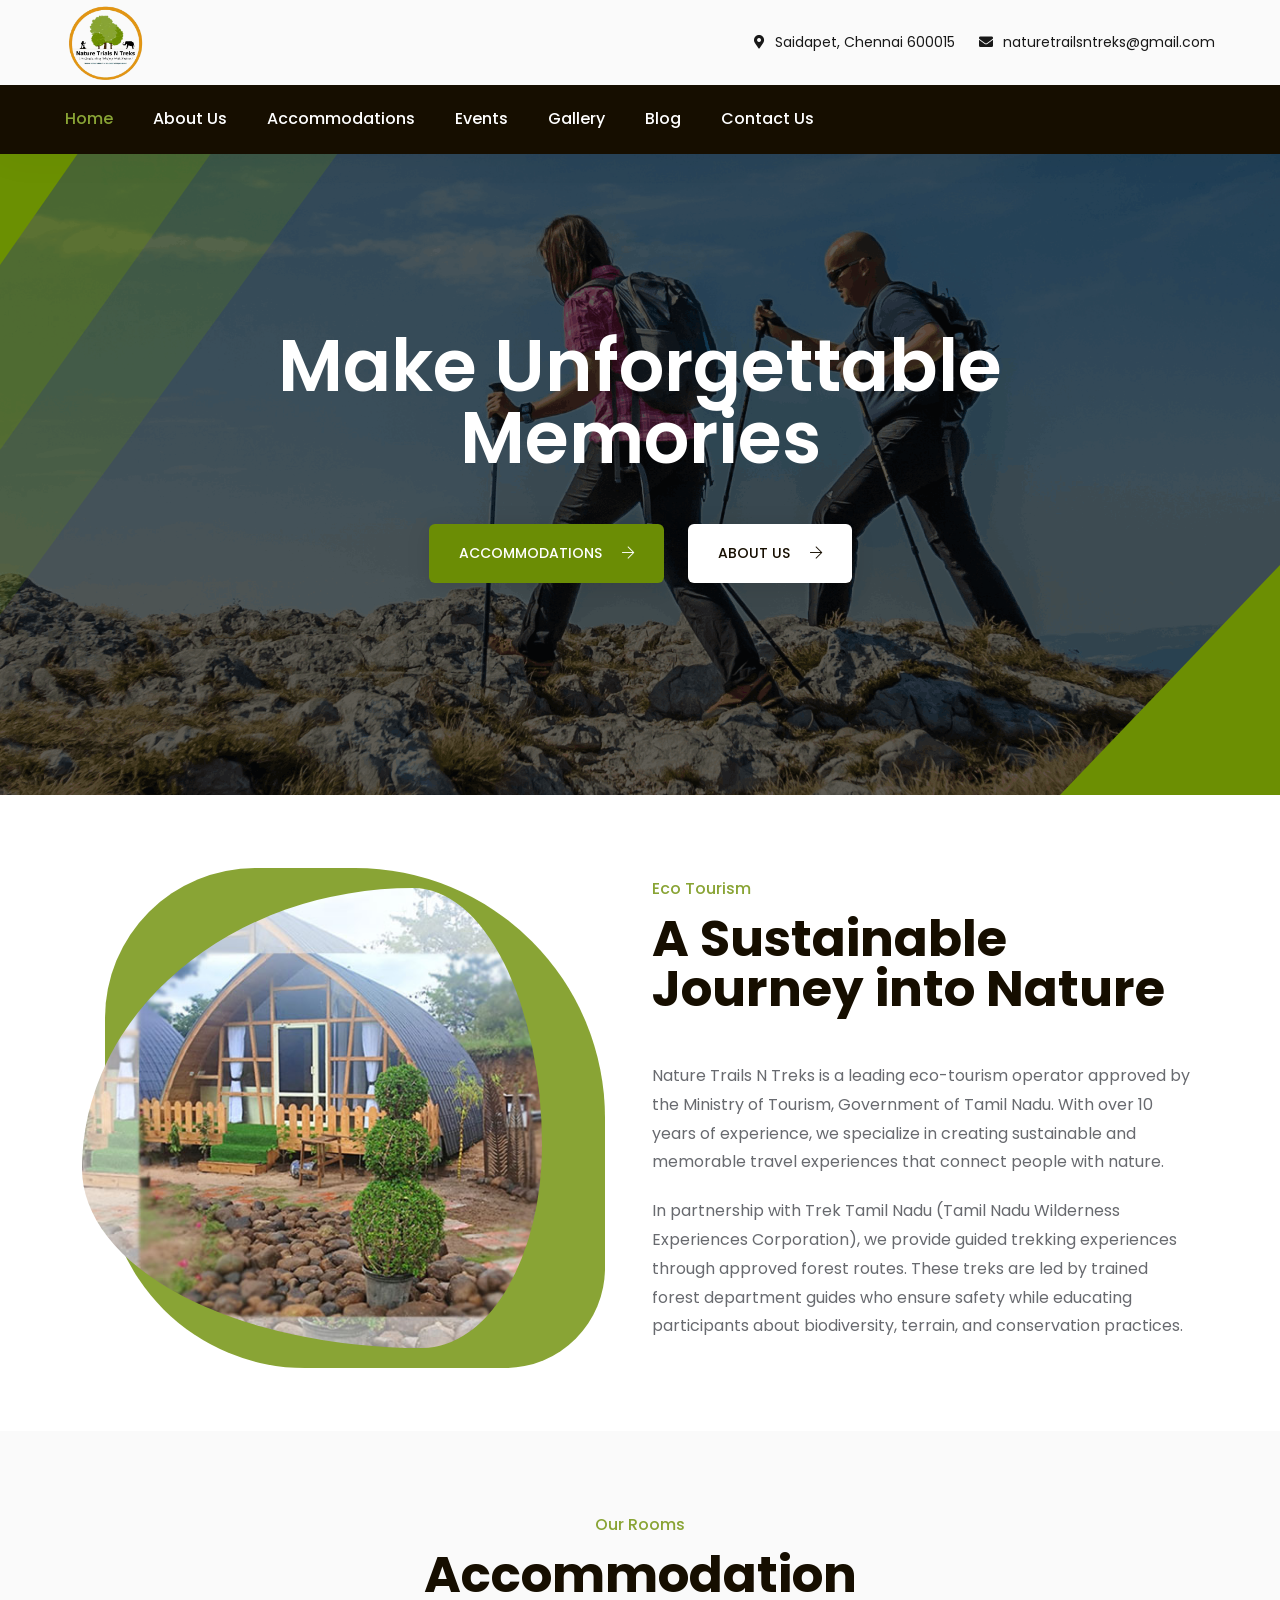
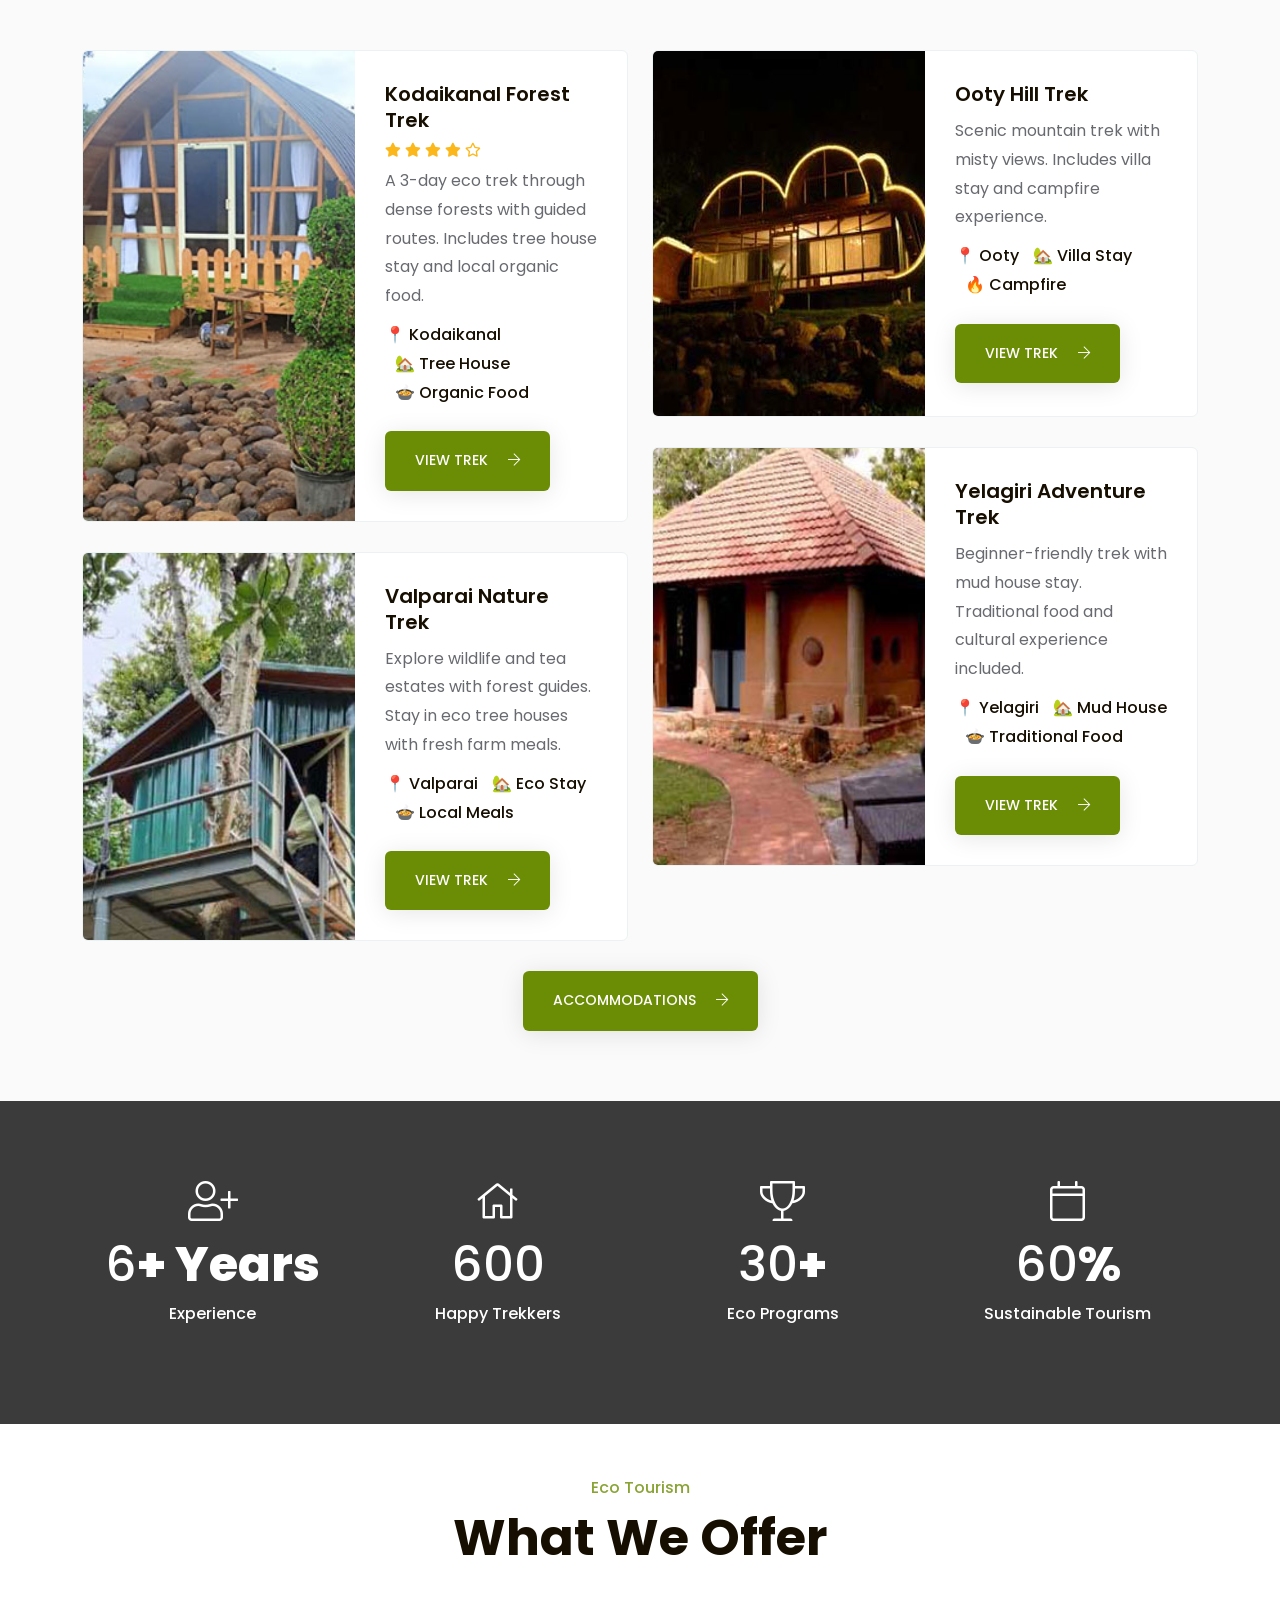
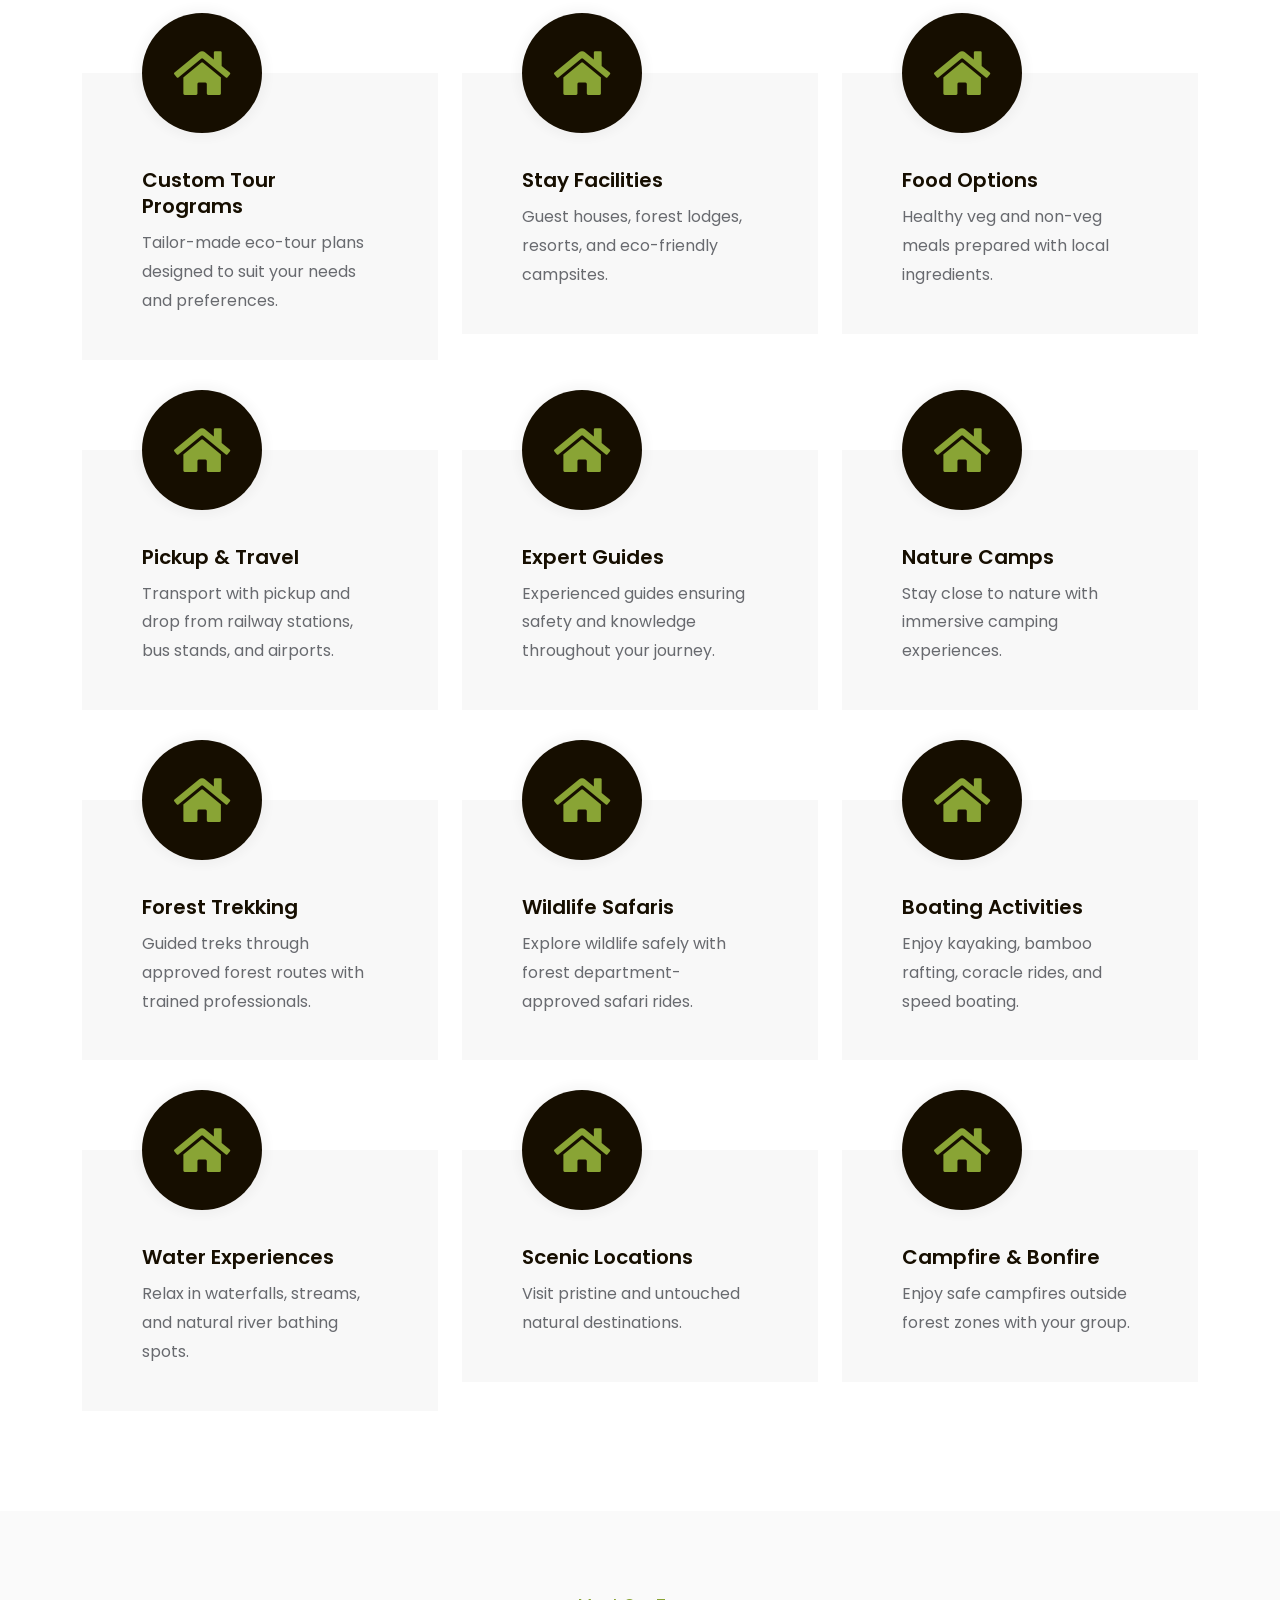
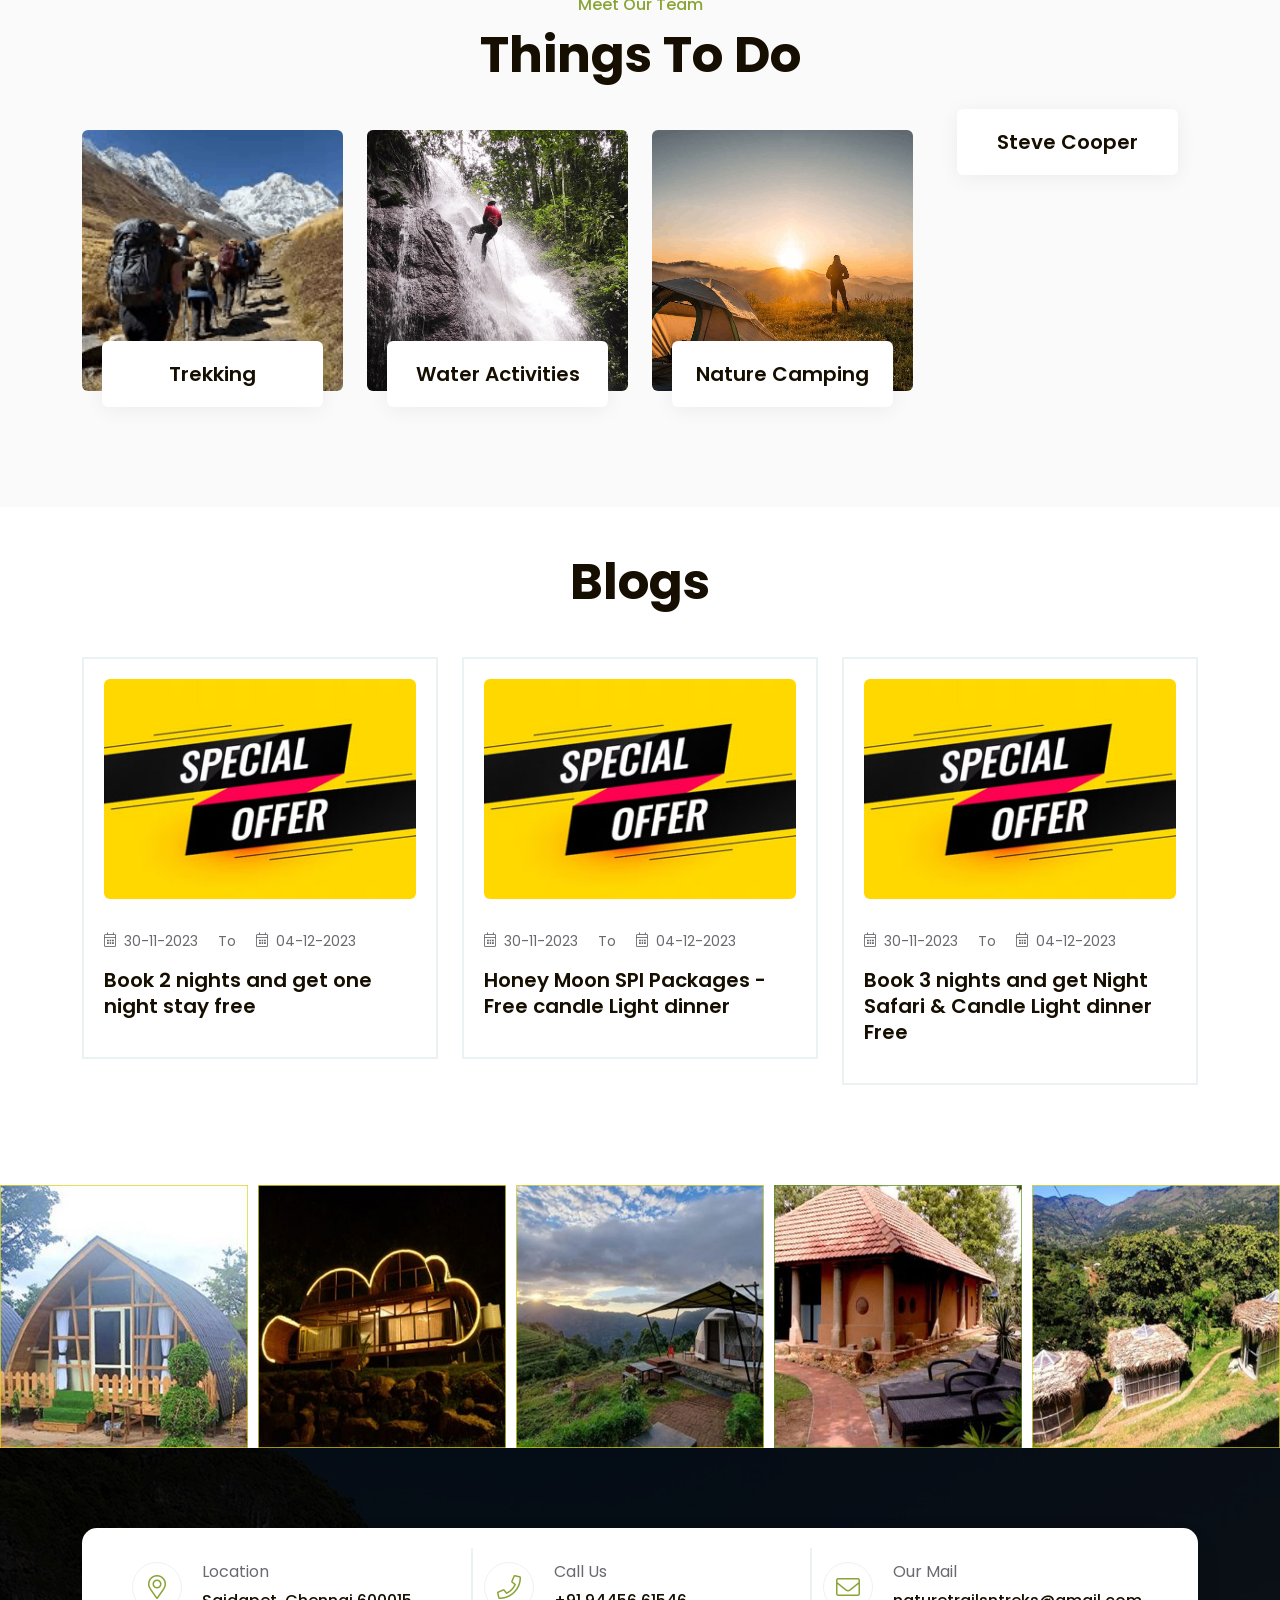
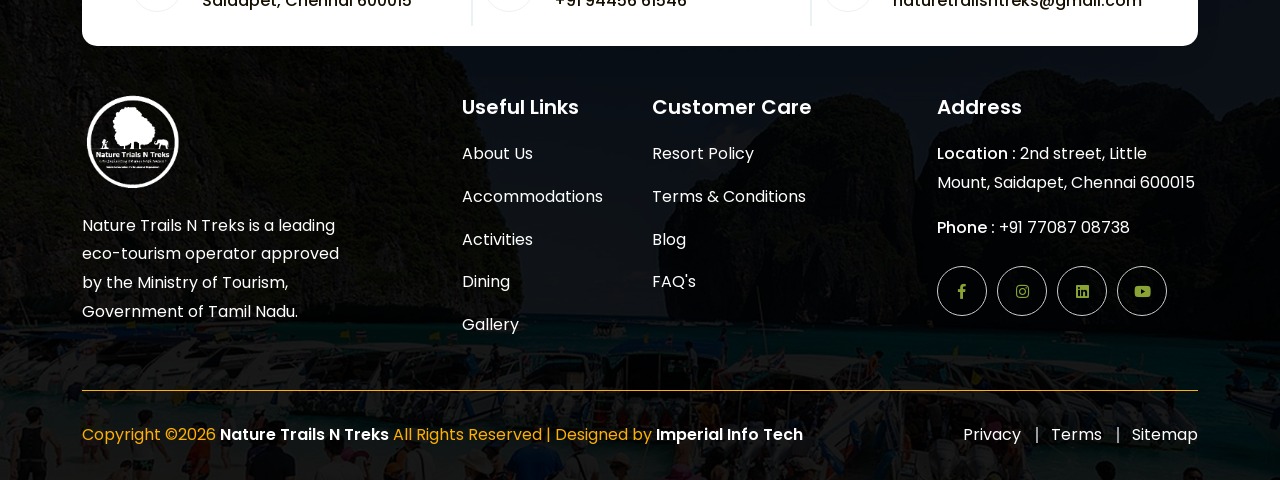
==== index.html @ d518939d "mm" ====
<!DOCTYPE HTML>
<html lang="en">

<head>
  <meta http-equiv="Content-Type" content="text/html; charset=UTF-8">
  <title>Nature Trails N Treks</title>
  <meta name="viewport" content="width=device-width, initial-scale=1">
  <meta name="description" content="Nature Trails N Treks">
  <meta name="author" content="Nature Trails N Treks">
  <meta name="keywords" content="website, with, meta, tags">
  <meta name="robots" content="noindex, follow">
  <meta name="revisit-after" content="5 month">
  <meta name="image" content="http://mywebsite.com/image.jpg">
  <meta name="og:title" content="Title website">
  <meta name="og:description" content="Nature Trails N Treks">
  <meta name="og:image" content="http://mywebsite.com/image.jpg">
  <meta name="og:site_name" content="My Website">
  <meta name="og:type" content="website">
  <meta name="twitter:card" content="summary">
  <meta name="twitter:title" content="Title website">
  <meta name="twitter:description" content="Description website">
  <link href="assets/css/plugins/bootstrap.min.css" rel="stylesheet">
  <link href="assets/css/plugins/slick.css" rel="stylesheet">
  <link href="assets/css/plugins/ion.rangeSlider.min.css" rel="stylesheet">
  <link href="assets/css/plugins/magnific-popup.css" rel="stylesheet">
  <link href="assets/css/plugins/nice-select.css" rel="stylesheet">
  <link href="assets/css/style.css" rel="stylesheet">
  <link rel="stylesheet" class="color-changing" href="assets/css/style.css">
  <link href="assets/fonts/font-awesome.min.css" rel="stylesheet">
  <link rel="icon" type="image/png" sizes="32x32" href="favicon.png">
  <link href="assets/fonts/flaticon/flaticon.css" rel="stylesheet">
  

</head>

<body class="btn-style-5 sigma_header-absolute btn-rounded sidebar-style-3">
  <!--Section Start-->
  
  <div class="sigma_aside-overlay aside-trigger-right">
  </div>
  <aside class="sigma_aside">
    
   
    
    <ul class="navbar-nav">
            <li class="menu-item">
              <a href="index.html">Home</a>
              
            </li>
            
            <li class="menu-item ">
              <a href="about.html">About Us</a>
              
            </li>
            <li class="menu-item ">
              <a href="accommodations.html">Accommodations</a>
              
            </li>
            <li class="menu-item">
              <a href="activities.html">Activities</a>
              
            </li>
            <li class="menu-item">
              <a href="dining.html">Dining</a>
              
            </li>
            <li class="menu-item">
              <a href="gallery.html">Gallery</a>
              
            </li>
            <li class="menu-item">
              <a href="blogs.html">Blog</a>
              
            </li>
            <li class="menu-item">
              <a href="contact.html">Contact Us</a>
              
            </li>
    </ul>

    <ul class="sigma_header-controls-inner d-flex ptt">
              <li class="contact-btn pll">
                <a href="login.html" class="sigma_btn btn-sm">
                  LOG IN
                  <i class="fa fa-sign-in"></i>
                </a>
              </li>

              <li class="contact-btn pll">
                <a href="register.html" class="sigma_btn btn-sm">
                  SIGN UP
                  <i class="fa fa-user-plus"></i>
                </a>
              </li>
              <li class="aside-toggle aside-trigger">
                <span></span>
                <span></span>
                <span></span>
              </li>
            </ul>
  </aside>
  <div class="sigma_aside-overlay aside-trigger">
  </div>
  <header class="sigma_header header-absolute style-5 other can-sticky">
    <div class="sigma_header-top dark-bg d-none d-md-block" style="background-color: #fafafa">
      <div class="container-fluid">
        <div class="sigma_header-top-inner">

          <div class="sigma_logo-wrapper">
            <a class="sigma_logo" href="index.html">
              <img src="./logont.png" alt="logo" width="80px">
            </a>
          </div>

          <div class="sigma_header-top-links">
            <ul class="sigma_header-top-nav">
              
              <li>
                <a href="#0" style="color: #000;">
                  <i class="fa fa-map-marker-alt"></i>
                   Saidapet, Chennai 600015
                </a>
              </li>

              <li>
                <a href="mailto: naturetrailsntreks@gmail.com" style="color: #000;">
                  <i class="fa fa-envelope"></i>
                   naturetrailsntreks@gmail.com
                </a>
              </li>

             

            </ul>
          </div>
          
        </div>
      </div>
    </div>
    <div class="sigma_header-middle">
      <div class="container-fluid" style="background-color: #160e00;">
        <div class="navbar">
          <div class="sigma_logo-wrapper dn">
            <a class="sigma_logo" href="index.html">
              <img src="assets/img/logo.png" alt="logo">
            </a>
          </div>
          <ul class="navbar-nav">
            <li class="menu-item menu-item-has-children active">
              <a href="index.html">Home</a>
              
            </li>
            
            <li class="menu-item menu-item-has-children">
              <a href="about.html">About Us</a>
              
            </li>
            <li class="menu-item menu-item-has-children">
              <a href="accommodations.html">Accommodations</a>
              
            </li>
            <li class="menu-item menu-item-has-children">
              <a href="accommodations.html">Events</a>
              
            </li>
            <li class="menu-item menu-item-has-children">
              <a href="gallery.html">Gallery</a>
              
            </li>
            <li class="menu-item menu-item-has-children">
              <a href="blogs.html">Blog</a>
              
            </li>
            <li class="menu-item menu-item-has-children">
              <a href="contact.html">Contact Us</a>
              
            </li>
          </ul>
        </div>
      </div>
    </div>
  </header>
  <div class="search-form-wrapper">
    <div class="search-trigger sigma_close">
      <span></span>
      <span></span>
    </div>
    <form class="search-form" method="post">
      <input type="text" placeholder="Search..." value="">
      <button type="submit" class="search-btn">
        <i class="fal fa-search m-0"></i>
      </button>
    </form>
  </div>
  <!--Section End-->
  <!--Section Start-->
  <div class="sigma_banner style-8 with-form">
    <div class="sigma_banner-slider">
      <div class="banner-slider-inner bg-center bg-cover dark-overlay" style="background-image: url('assets/img/banner.png');">
        <div class="sigma_banner-text text-center">
          <div class="container">
            <div class="row justify-content-center">
              <div class="col-lg-8">
                <h1 class="title text-white">

                  Make Unforgettable Memories

                </h1>
                <div class="banner-links d-flex align-items-center justify-content-center">
                  <a href="accommodations.html" class="sigma_btn">

                    Accommodations

                    <i class="fal fa-arrow-right ms-3 d-none d-sm-inline-block"></i>

                  </a>
                  <a href="about.html" class="sigma_btn light ms-4">

                    About Us

                    <i class="fal fa-arrow-right ms-3 d-none d-sm-inline-block"></i>

                  </a>
                </div>
              </div>
            </div>
          </div>
        </div>
        <div class="sigma_banner-shapes d-none d-sm-block">
          <div class="shape-1"></div> 
          <div class="shape-2"></div>
          <div class="shape-3"></div>
          <div class="shape-4"></div>
        </div>
      </div>
      <div class="banner-slider-inner bg-center bg-cover dark-overlay" style="background-image: url('assets/img/laboratory/1920x1280-0.jpg');">
        <div class="sigma_banner-text text-center">
          <div class="container">
            <div class="row justify-content-center">
              <div class="col-lg-8">
                <h1 class="title text-white">

                  Make Unforgettable Memories

                </h1>
                <div class="banner-links d-flex align-items-center justify-content-center">
                  <a href="accommodations.html" class="sigma_btn">

                    Accommodations

                    <i class="fal fa-arrow-right ms-3 d-none d-sm-inline-block"></i>

                  </a>
                  <a href="about.html" class="sigma_btn light ms-4">

                    About Us

                    <i class="fal fa-arrow-right ms-3 d-none d-sm-inline-block"></i>

                  </a>
                </div>
              </div>
            </div>
          </div>
        </div>
        <div class="sigma_banner-shapes d-none d-sm-block">
          <div class="shape-1"></div> 
          <div class="shape-2"></div>
          <div class="shape-3"></div>
          <div class="shape-4"></div>
        </div>
      </div>
    </div>
  </div>
  <!--Section End-->
 
  <!--Section Start-->
  <div class="section section-padding">
    <div class="container pdtp1 pdbt2">
      <div class="row align-items-center">
        <div class="col-lg-6">
          <div class="sigma_about style-9 w-100 h-100">
            <div class="sigma_about-image-wrapper">
              <div class="sigma_about-image">
                <img src="assets/img/laboratory/500x500.jpg" alt="img">
              </div>
            </div>
          </div>
        </div>
        <div class="col-lg-6">
          <div class="sigma_about style-9 mt-5 mt-lg-0">
            <div class="section-title">
              <span class="subtitle">Eco Tourism</span>
              <h3 class="title mb-5">A Sustainable Journey into Nature</h3>

              <p>

        Nature Trails N Treks is a leading eco-tourism operator approved by the Ministry of Tourism, 

        Government of Tamil Nadu. With over 10 years of experience, we specialize in creating 

        sustainable and memorable travel experiences that connect people with nature.

      </p>

      <p>

        In partnership with Trek Tamil Nadu (Tamil Nadu Wilderness Experiences Corporation), we provide 

        guided trekking experiences through approved forest routes. These treks are led by trained forest 

        department guides who ensure safety while educating participants about biodiversity, terrain, and 

        conservation practices.

      </p>
            </div>
            
          </div>
        </div>
      </div>
    </div>
  </div>
  <!--Section End-->



  <!--Section Start-->
  <div class="section section-padding" style="background-color: #fafafa;">
    <div class="container pdbt2 pdtp1">

      <div class="section-title centered">
        <span class="subtitle">Our Rooms</span>
        <h3 class="title">Accommodation</h3>
      </div>

      <div class="row">
        <div class="col-lg-6">
          <div class="sigma_team style-17">
            <div class="row g-0">
              <div class="col-md-6">
                <div class="sigma_team-thumb">
                  <img src="assets/img/doctors-list/2.jpg" alt="team">
                </div>
              </div>
              <div class="col-md-6 col-sm-6">
                <div class="sigma_team-body">
                  <h5>
  <a href="#0">Kodaikanal Forest Trek</a>
</h5>

<div class="sigma_rating">
  <i class="fas fa-star"></i>
                    <i class="fas fa-star"></i>
                    <i class="fas fa-star"></i>
                    <i class="fas fa-star"></i>
                    <i class="far fa-star"></i>
</div>

<p>
  A 3-day eco trek through dense forests with guided routes.
  Includes tree house stay and local organic food.
</p>

<div class="sigma_team-categories">
  <a href="#0" class="sigma_team-category">📍 Kodaikanal</a>
  <a href="#0" class="sigma_team-category">🏡 Tree House</a>
  <a href="#0" class="sigma_team-category">🍲 Organic Food</a>
</div>

<div class="d-flex align-items-center mt-4">
  <a href="trek-details.html" class="sigma_btn">
    View Trek <i class="fal fa-arrow-right ms-3"></i>
  </a>
</div>
                </div>
              </div>
              
            </div>
          </div>
          <div class="sigma_team style-17">
            <div class="row g-0">
              <div class="col-md-6">
                <div class="sigma_team-thumb">
                  <img src="assets/img/doctors-list/3.jpg" alt="team">
                </div>
              </div>
              <div class="col-md-6 col-sm-6">
                <div class="sigma_team-body">
                  <h5>
  <a href="#0">Valparai Nature Trek</a>
</h5>

<p>
  Explore wildlife and tea estates with forest guides.
  Stay in eco tree houses with fresh farm meals.
</p>

<div class="sigma_team-categories">
  <a href="#0">📍 Valparai</a>
  <a href="#0">🏡 Eco Stay</a>
  <a href="#0">🍲 Local Meals</a>
</div>
                  <div class="d-flex align-items-center mt-4">
  <a href="trek-details.html" class="sigma_btn">
    View Trek <i class="fal fa-arrow-right ms-3"></i>
  </a>
</div>
                </div>
              </div>
              
            </div>
          </div>
          
         
          

        </div>
        <div class="col-lg-6">
          <div class="sigma_team style-17">
            <div class="row g-0">
              <div class="col-md-6">
                <div class="sigma_team-thumb">
                  <img src="assets/img/doctors-list/182x280.jpg" alt="team">
                </div>
              </div>
              <div class="col-md-6 col-sm-6">
                <div class="sigma_team-body">
                  <h5>
  <a href="#0">Ooty Hill Trek</a>
</h5>

<p>
  Scenic mountain trek with misty views.
  Includes villa stay and campfire experience.
</p>

<div class="sigma_team-categories">
  <a href="#0">📍 Ooty</a>
  <a href="#0">🏡 Villa Stay</a>
  <a href="#0">🔥 Campfire</a>
</div>
                  <div class="d-flex align-items-center mt-4">
  <a href="trek-details.html" class="sigma_btn">
    View Trek <i class="fal fa-arrow-right ms-3"></i>
  </a>
</div>
                </div>
              </div>
              
            </div>
          </div>
          <div class="sigma_team style-17">
            <div class="row g-0">
              <div class="col-md-6">
                <div class="sigma_team-thumb">
                  <img src="assets/img/doctors-list/4.jpg" alt="team">
                </div>
              </div>
              <div class="col-md-6 col-sm-6">
                <div class="sigma_team-body">
                 <h5>
  <a href="#0">Yelagiri Adventure Trek</a>
</h5>

<p>
  Beginner-friendly trek with mud house stay.
  Traditional food and cultural experience included.
</p>

<div class="sigma_team-categories">
  <a href="#0">📍 Yelagiri</a>
  <a href="#0">🏡 Mud House</a>
  <a href="#0">🍲 Traditional Food</a>
</div>
                  <div class="d-flex align-items-center mt-4">
  <a href="trek-details.html" class="sigma_btn">
    View Trek <i class="fal fa-arrow-right ms-3"></i>
  </a>
</div>
                </div>
              </div>
              
            </div>
          </div>
         
         
              <div class="pdng"></div>
            </div>
             <div class="text-center">
                <a href="accommodations.html" class="sigma_btn btc">

                Accommodations

                <i class="fal fa-arrow-right ms-3"></i>

              </a>
              </div>
          </div>
          

          

        </div>
      </div>
    </div>
  </div>
  <!--Section End-->

<!--Section Start-->
  <div class="section section-padding secondary-overlay">
    <video autoplay muted loop id="myVideo">
      <source src="assets/video/nat.mp4" type="video/mp4">
    </video>
    <div class="container pdtp1">
     
      <div class="row">
        <div class="col-lg-3 col-md-4 col-sm-6">
          <div class="sigma_counter style-5">
            <i class="fal fa-user-plus text-white"></i>
            <span>

              <b class="counter" data-from="0" data-to="10">10</b>

              <span class="plus">+ Years</span>
            </span>
            <p class="text-white">Experience</p>
          </div>
        </div>
        <div class="col-lg-3 col-md-4 col-sm-6">
          <div class="sigma_counter style-5">
            <i class="fal fa-home text-white"></i>
            <span>

              <b class="counter" data-from="0" data-to="1000">1000 +</b>

            </span>
            <p class="text-white">Happy Trekkers</p>
          </div>
        </div>
        <div class="col-lg-3 col-md-4 col-sm-6">
          <div class="sigma_counter style-5">
            <i class="fal fa-trophy text-white"></i>
            <span>

              <b class="counter" data-from="0" data-to="50">50</b>

              <span class="plus">+</span>
            </span>
            <p class="text-white">Eco Programs</p>
          </div>
        </div>
        <div class="col-lg-3 col-md-4 col-sm-6">
          <div class="sigma_counter style-5">
            <i class="fal fa-calendar text-white"></i>
            <span>

              <b class="counter" data-from="0" data-to="100">100</b>

              <span class="plus">%</span>
            </span>
            <p class="text-white">Sustainable Tourism</p>
          </div>
        </div>
      </div>
    </div>
  </div>
  <!--Section End-->


  <!--Section Start-->
  <div class="section section-padding pt-0 sigma_service-sec style-19 ppd">
    <div class="container pdtp  pdbt1">
      <div class="section-title centered">

  <span class="subtitle">Eco Tourism</span>

  <h3 class="title">What We Offer</h3>

</div>
      <div class="row">

        <div class="col-lg-4 col-md-6">
          <div class="sigma_service style-19 has-overlay">
            <div class="service-image-overlay bg-center bg-cover" style="background-image: url('assets/img/laboratory/350x350.jpg')">
            </div>
            <div class="sigma_service-thumb">
              <i class="fa fa-home"></i>
            </div>
            <div class="sigma_service-body">
              <h5><a href="#0">Custom Tour Programs</a></h5>
<p>Tailor-made eco-tour plans designed to suit your needs and preferences.</p>
              
            </div>
          </div>
        </div>
        <div class="col-lg-4 col-md-6">
          <div class="sigma_service style-19 has-overlay">
            <div class="service-image-overlay bg-center bg-cover" style="background-image: url('assets/img/laboratory/350x350-0.jpg')">
            </div>
            <div class="sigma_service-thumb">
              <i class="fa fa-home"></i>
            </div>
            <div class="sigma_service-body">
              <h5><a href="#0">Stay Facilities</a></h5>
<p>Guest houses, forest lodges, resorts, and eco-friendly campsites.</p>
              
            </div>
          </div>
        </div>
        <div class="col-lg-4 col-md-6">
          <div class="sigma_service style-19 has-overlay">
            <div class="service-image-overlay bg-center bg-cover" style="background-image: url('assets/img/laboratory/350x350-1.jpg')">
            </div>
            <div class="sigma_service-thumb">
              <i class="fa fa-home"></i>
            </div>
            <div class="sigma_service-body">
              <h5><a href="#0">Food Options</a></h5>
<p>Healthy veg and non-veg meals prepared with local ingredients.</p>
            </div>
          </div>
        </div>

        <div class="col-lg-4 col-md-6">
          <div class="sigma_service style-19 has-overlay">
            <div class="service-image-overlay bg-center bg-cover" style="background-image: url('assets/img/laboratory/350x350-2.jpg')">
            </div>
            <div class="sigma_service-thumb">
              <i class="fa fa-home"></i>
            </div>
            <div class="sigma_service-body">
              <h5><a href="#0">Pickup & Travel</a></h5>
<p>Transport with pickup and drop from railway stations, bus stands, and airports.</p>
              
            </div>
          </div>
        </div>
        <div class="col-lg-4 col-md-6">
          <div class="sigma_service style-19 has-overlay">
            <div class="service-image-overlay bg-center bg-cover" style="background-image: url('assets/img/laboratory/350x350-3.jpg')">
            </div>
            <div class="sigma_service-thumb">
              <i class="fa fa-home"></i>
            </div>
            <div class="sigma_service-body">
              <h5><a href="#0">Expert Guides</a></h5>
<p>Experienced guides ensuring safety and knowledge throughout your journey.</p>
              
            </div>
          </div>
        </div>
        <div class="col-lg-4 col-md-6">
          <div class="sigma_service style-19 has-overlay">
            <div class="service-image-overlay bg-center bg-cover" style="background-image: url('assets/img/laboratory/350x350-4.jpg')">
            </div>
            <div class="sigma_service-thumb">
              <i class="fa fa-home"></i>
            </div>
            <div class="sigma_service-body">
              <h5><a href="#0">Nature Camps</a></h5>
<p>Stay close to nature with immersive camping experiences.</p>
              
            </div>
          </div>
        </div>

        <div class="col-lg-4 col-md-6">
          <div class="sigma_service style-19 has-overlay">
            <div class="service-image-overlay bg-center bg-cover" style="background-image: url('assets/img/laboratory/350x350-4.jpg')">
            </div>
            <div class="sigma_service-thumb">
              <i class="fa fa-home"></i>
            </div>
            <div class="sigma_service-body">
              <h5><a href="#0">Forest Trekking</a></h5>
<p>Guided treks through approved forest routes with trained professionals.</p>
              
            </div>
          </div>
        </div>

        <div class="col-lg-4 col-md-6">
          <div class="sigma_service style-19 has-overlay">
            <div class="service-image-overlay bg-center bg-cover" style="background-image: url('assets/img/laboratory/350x350-4.jpg')">
            </div>
            <div class="sigma_service-thumb">
              <i class="fa fa-home"></i>
            </div>
            <div class="sigma_service-body">
              <h5><a href="#0">Wildlife Safaris</a></h5>
<p>Explore wildlife safely with forest department-approved safari rides.</p>
              
            </div>
          </div>
        </div>

        <div class="col-lg-4 col-md-6">
          <div class="sigma_service style-19 has-overlay">
            <div class="service-image-overlay bg-center bg-cover" style="background-image: url('assets/img/laboratory/350x350-4.jpg')">
            </div>
            <div class="sigma_service-thumb">
              <i class="fa fa-home"></i>
            </div>
            <div class="sigma_service-body">
              <h5><a href="#0">Boating Activities</a></h5>
<p>Enjoy kayaking, bamboo rafting, coracle rides, and speed boating.</p>
              
            </div>
          </div>
        </div>


        <div class="col-lg-4 col-md-6">
          <div class="sigma_service style-19 has-overlay">
            <div class="service-image-overlay bg-center bg-cover" style="background-image: url('assets/img/laboratory/350x350-4.jpg')">
            </div>
            <div class="sigma_service-thumb">
              <i class="fa fa-home"></i>
            </div>
            <div class="sigma_service-body">
              <h5><a href="#0">Water Experiences</a></h5>
<p>Relax in waterfalls, streams, and natural river bathing spots.</p>
              
            </div>
          </div>
        </div>

        <div class="col-lg-4 col-md-6">
          <div class="sigma_service style-19 has-overlay">
            <div class="service-image-overlay bg-center bg-cover" style="background-image: url('assets/img/laboratory/350x350-4.jpg')">
            </div>
            <div class="sigma_service-thumb">
              <i class="fa fa-home"></i>
            </div>
            <div class="sigma_service-body">
              <h5><a href="#0">Scenic Locations</a></h5>
<p>Visit pristine and untouched natural destinations.</p>
              
            </div>
          </div>
        </div>


        <div class="col-lg-4 col-md-6">
          <div class="sigma_service style-19 has-overlay">
            <div class="service-image-overlay bg-center bg-cover" style="background-image: url('assets/img/laboratory/350x350-4.jpg')">
            </div>
            <div class="sigma_service-thumb">
              <i class="fa fa-home"></i>
            </div>
            <div class="sigma_service-body">
              <h5><a href="#0">Campfire & Bonfire</a></h5>
<p>Enjoy safe campfires outside forest zones with your group.</p>
              
            </div>
          </div>
        </div>



      </div>

    </div>
  </div>
  <!--Section End-->


<div class="section section-padding bg-gray">
    <div class="container">
      <div class="section-title centered">
        <span class="subtitle">Meet Our Team</span>
        <h3 class="title mb-0">Things To Do</h3>
      </div>
      <div class="row">
        <div class="col-lg-3 col-md-4 col-sm-6">
          <div class="sigma_team style-15">
            <div class="sigma_team-thumb">
              <img src="assets/img/trekking.png" alt="team">
            </div>
            <div class="sigma_team-body">
              <h5>

                <a href="#">Trekking</a>

              </h5>
            </div>
          </div>
        </div>
        <div class="col-lg-3 col-md-4 col-sm-6">
          <div class="sigma_team style-15">
            <div class="sigma_team-thumb">
              <img src="assets/img/water.png" alt="team">
            </div>
            <div class="sigma_team-body">
              <h5>

                <a href="#">Water Activities</a>

              </h5>
            </div>
          </div>
        </div>
        <div class="col-lg-3 col-md-4 col-sm-6">
          <div class="sigma_team style-15">
            <div class="sigma_team-thumb">
              <img src="assets/img/camp.png" alt="team">
            </div>
            <div class="sigma_team-body">
              <h5>

                <a href="#">Nature Camping</a>

              </h5>
            </div>
          </div>
        </div>
        <div class="col-lg-3 col-md-4 col-sm-6">
          <div class="sigma_team style-15">
            <div class="sigma_team-thumb">
              <img src="assets/img/about-us/255x255-2.jpg" alt="team">
            </div>
            <div class="sigma_team-body">
              <h5>

                <a href="#">Steve Cooper</a>

              </h5>
            </div>
          </div>
        </div>
      </div>
    </div>
  </div>

 <!--Section Start-->
  <div class="section section-padding pt-0">
    <div class="container pdtp">
      <div class="section-title centered">
        <!-- <span class="subtitle">Villa Offers</span> -->
        <h3 class="title">Blogs</h3>
      </div>
      <div class="row">
        <div class="col-lg-4 col-md-6">
          <article class="sigma_post style-15">
            <div class="sigma_post-thumb">
              <a href="#0">
                <img src="assets/img/home-1/350x300.jpg" alt="img">
              </a>
            </div>
            <div class="sigma_post-body">
              <div class="sigma_post-content">
                
                <div class="sigma_post-meta">
                  <ul>
                    <li>
                      <i class="fal fa-calendar-alt"></i> &nbsp;
                        30-11-2023
                    </li>
                    <li>To</li>
                    <li>
                      <i class="fal fa-calendar-alt"></i> &nbsp;
                        04-12-2023
                    </li>
                  </ul>
                </div>
                <h5>

                  <a href="#0">Book 2 nights and get one night stay free </a>

                </h5>
              </div>
             
            </div>
          </article>
        </div>
        <div class="col-lg-4 col-md-6">
          <article class="sigma_post style-15">
            <div class="sigma_post-thumb">
              <a href="#0">
                <img src="assets/img/home-1/350x300-0.jpg" alt="img">
              </a>
            </div>
            <div class="sigma_post-body">
              <div class="sigma_post-content">
                <div class="sigma_post-meta">
                  <ul>
                    <li>
                      <i class="fal fa-calendar-alt"></i> &nbsp;
                        30-11-2023
                    </li>
                    <li>To</li>
                    <li>
                      <i class="fal fa-calendar-alt"></i> &nbsp;
                        04-12-2023
                    </li>
                  </ul>
                </div>
                <h5>

                  <a href="#0">Honey Moon SPI Packages - Free candle Light dinner</a>

                </h5>
              </div>
             
            </div>
          </article>
        </div>
        <div class="col-lg-4 col-md-6">
          <article class="sigma_post style-15">
            <div class="sigma_post-thumb">
              <a href="blog-details.html">
                <img src="assets/img/home-1/350x300-1.jpg" alt="img">
              </a>
            </div>
            <div class="sigma_post-body">
              <div class="sigma_post-content">
                <div class="sigma_post-meta">
                  <ul>
                    <li>
                      <i class="fal fa-calendar-alt"></i> &nbsp;
                        30-11-2023
                    </li>
                    <li>To</li>
                    <li>
                      <i class="fal fa-calendar-alt"></i> &nbsp;
                        04-12-2023
                    </li>
                  </ul>
                </div>
                <h5>

                  <a href="#0">Book 3 nights and get Night Safari & Candle Light dinner Free</a>

                </h5>
              </div>
              
            </div>
          </article>
        </div>
      </div>
    </div>
  </div>
  <!--Section End-->

  

 

 <!--Section Start-->
  <div class="section section-padding p-0">
    <div class="container-fluid p-0">
      <div class="sigma_instagram style-1 insta-images pdtp1">
        <div class="sigma_instagram-slider">
          <a>
            <img src="assets/img/about-us/376x430.jpg" alt="img">
          </a>
          <a>
            <img src="assets/img/about-us/376x430-0.jpg" alt="img">
          </a>
          <a>
            <img src="assets/img/about-us/376x430-1.jpg" alt="img">
          </a>
          <a>
            <img src="assets/img/about-us/376x430-2.jpg" alt="img">
          </a>
          <a>
            <img src="assets/img/about-us/376x430-3.jpg" alt="img">
          </a>
          <a>
            <img src="assets/img/about-us/376x430-4.jpg" alt="img">
          </a>
        </div>
      </div>
    </div>
  </div>
  <!--Section End-->

 

  

  <!--Section Start-->
  <footer class="sigma_footer style-5 pb-0">
    <div class="section ptp sigma_product-sec2 style-102 bg-cover bg-center" style="background-image: url('assets/img/shop/pharmacy/1920x800.jpg');">
    <div class="container">
      <div class="sigma_info-wrapper style-26 mb-5">
        <div class="sigma_info style-26">
          <div class="sigma_info-title">
            <span class="sigma_info-icon">

              <i class="fal fa-map-marker-alt"></i>

            </span>
          </div>
          <div class="sigma_info-description">
            <p>Location</p>
            <p class="secondary-color"><b>Saidapet, Chennai 600015</b>
            </p>
          </div>
        </div>
        <div class="sigma_info style-26">
          <div class="sigma_info-title">
            <span class="sigma_info-icon">

              <i class="fal fa-phone"></i>

            </span>
          </div>
          <div class="sigma_info-description">
            <p>Call Us</p>
            <p class="secondary-color"><b>+91 94456 61546</b>
            </p>
          </div>
        </div>
        <div class="sigma_info style-26">
          <div class="sigma_info-title">
            <span class="sigma_info-icon">

              <i class="fal fa-envelope"></i>

            </span>
          </div>
          <div class="sigma_info-description">
            <p>Our Mail</p>
            <p class="secondary-color"><b>naturetrailsntreks@gmail.com</b>
            </p>
          </div>
        </div>
      </div>
    </div>
    <div class="sigma_footer-middle">
      <div class="container">
        <div class="row">
          <div class="col-lg-4">
            <div class="sigma_footer-widget">
              <div class="sigma_footer-logo mb-4">
                <img src="/logont-light.png" width="100px" alt="logo">
              </div>
              <div class="row">
                <div class="col-sm-9">
                  <p class="mb-0" style="color: #fff;"> Nature Trails N Treks is a leading eco-tourism operator approved by the Ministry of Tourism, Government of Tamil Nadu.</p>
                </div>
              </div>
              
            </div>
          </div>

          <div class="col-lg-2 col-sm-3">
            <div class="sigma_footer-widget">
              <h5 class="widget-title" style="color: #fff;">Useful Links</h5>
              <ul class="sigma_footer-links">
                <li>
                  <a href="about.html">About Us</a>
                </li>
                <li>
                  <a href="accommodations.html">Accommodations</a>
                </li>
                <li>
                  <a href="activities.html">Activities</a>
                </li>
                <li>
                  <a href="dining.html">Dining</a>
                </li>
                <li>
                  <a href="gallery.html">Gallery</a>
                </li>
                
              </ul>
            </div>
          </div>

          <div class="col-lg-3 col-sm-3">
            <div class="sigma_footer-widget">
              <h5 class="widget-title" style="color: #fff;">Customer Care</h5>
              <ul class="sigma_footer-links">
                <li>
                  <a href="resort-policy.html">Resort Policy</a>
                </li>
                <li>
                  <a href="terms-conditions.html">Terms & Conditions</a>
                </li>
                
                <li>
                  <a href="blogs.html">Blog</a>
                </li>
                <li>
                  <a href="faq.html">FAQ's</a>
                </li>
              </ul>
            </div>
          </div>
          <div class="col-lg-3 col-sm-6">
            <div class="sigma_footer-widget">
              <h5 class="widget-title" style="color: #fff;">Address</h5>
              <form method="post">
                <p class="mb-0 mt-3" style="color: #fff;"><b>Location : </b> 2nd street, Little Mount, Saidapet, Chennai 600015</p>
              </form>
              <form method="post">
                <p class="mb-0 mt-3" style="color: #fff;"><b>Phone : </b> +91 77087 08738</p>
              </form>
              <ul class="sigma_social-icons has-border mt-4 justify-content-start">
                <li>
                  <a href="https://www.facebook.com/" target="_blank"><i class="fab fa-facebook-f"></i></a>
                </li>
                
                <li>
                  <a href="https://www.instagram.com/farmvilleresortkodaikanal/" target="_blank"><i class="fab fa-instagram"></i></a>
                </li>
                <li>
                  <a href="https://www.linkedin.com/feed/" target="_blank"><i class="fab fa-linkedin"></i></a>
                </li>
                <li>
                  <a href="https://www.youtube.com/" target="_blank"><i class="fab fa-youtube"></i></a>
                </li>
              </ul>
            </div>
          </div>
        </div>
      </div>
    </div>
    <div class="container">
      <div class="sigma_footer-bottom d-block d-sm-flex align-items-center justify-content-between" style="border-top: 1px solid #ffb000;">
        <div class="sigma_footer-copyright mt-0 mb-3 mb-sm-0">
          <p class="mb-0" style="color: #ffb000;">Copyright ©2026
            <a href="https://naturetrailsntreks.com" target="_blank"> Nature Trails N Treks</a>
             All Rights Reserved | Designed by <a href="https://impinfo.in" target="_blank">  Imperial Info Tech</a>
          </p>
        </div>
        <ul class="sigma_footer-links">
          <li>
            <a href="resort-policy.html">Privacy</a>
          </li>
          <li>
            <a href="terms-conditions.html">Terms</a>
          </li>
          <li>
            <a href="#0">Sitemap</a>
          </li>
         
        </ul>
      </div>
    </div>
    </div>
  </footer>
  <!--Section End-->

   <!--Section Start-->
  <div class="sigma_top style-4">
    <i class="far fa-angle-double-up"></i>
    <i class="far fa-angle-double-up"></i>
  </div>
  <!--Section End-->

  <!-- Dasboard Panel -->
  <!-- Dasboard Panel -->

  <!-- Theme skins -->
  
  <script src="assets/js/plugins/jquery-3.4.1.min.js"></script>
  <script src="assets/js/plugins/popper.min.js"></script>
  <script src="assets/js/plugins/bootstrap.min.js"></script>
    <script src="assets/js/plugins/bootstrap-datepicker.min.js"></script>

  
  <script src="assets/js/plugins/slick.min.js"></script>
  <script src="assets/js/plugins/imagesloaded.min.js"></script>
  <script src="assets/js/plugins/isotope.pkgd.min.js"></script>
  <script src="assets/js/plugins/jquery.magnific-popup.min.js"></script>
    <script src="assets/js/plugins/jquery.nice-select.js"></script>
  <script src="assets/js/plugins/jquery.counterup.min.js"></script>
  <script src="assets/js/plugins/jquery.inview.min.js"></script>
  <script src="assets/js/plugins/ion.rangeSlider.min.js"></script>
  <script src="assets/js/main.js"></script>
  <!-- Contact form -->
  <script src="assets/js/jquery.validate.min.js"></script>
  <script src="assets/js/form.js"></script>

  <script>
(function (w, d, s, u) {
w.gbwawc = {
url: u,
options: {
        waId: "+91 9841446698",
        siteName: "The Farmville",
        siteTag: " Available",
        siteLogo: "#",
        widgetPosition: "RIGHT",
        triggerMessage: "Message Us",
        welcomeMessage: "Welcome to The Farmville. \nHow Can We help you?",
        brandColor: "#25D366",
        messageText: "",
        replyOptions: ['','',''],
    },
};
var h = d.getElementsByTagName(s)[0],
j = d.createElement(s);
j.async = true;
j.src = u + "/whatsapp-widget.min.js?_=" + Math.random();
h.parentNode.insertBefore(j, h);
})(window, document, "script", "https://waw.gallabox.com");
 $(".flex-nowrap").css("display", "none");



</script>

</body>

</html>
---- assets/css/plugins/ion.rangeSlider.min.css ----
/*!Ion.RangeSlider, 2.3.1, © Denis Ineshin, 2010 - 2019, IonDen.com, Build date: 2019-12-19 16:51:02*/.irs{position:relative;display:block;-webkit-touch-callout:none;-webkit-user-select:none;-khtml-user-select:none;-moz-user-select:none;-ms-user-select:none;user-select:none;font-size:12px;font-family:Arial,sans-serif}.irs-line{position:relative;display:block;overflow:hidden;outline:none !important}.irs-bar{position:absolute;display:block;left:0;width:0}.irs-shadow{position:absolute;display:none;left:0;width:0}.irs-handle{position:absolute;display:block;box-sizing:border-box;cursor:default;z-index:1}.irs-handle.type_last{z-index:2}.irs-min,.irs-max{position:absolute;display:block;cursor:default}.irs-min{left:0}.irs-max{right:0}.irs-from,.irs-to,.irs-single{position:absolute;display:block;top:0;left:0;cursor:default;white-space:nowrap}.irs-grid{position:absolute;display:none;bottom:0;left:0;width:100%;height:20px}.irs-with-grid .irs-grid{display:block}.irs-grid-pol{position:absolute;top:0;left:0;width:1px;height:8px;background:#000}.irs-grid-pol.small{height:4px}.irs-grid-text{position:absolute;bottom:0;left:0;white-space:nowrap;text-align:center;font-size:9px;line-height:9px;padding:0 3px;color:#000}.irs-disable-mask{position:absolute;display:block;top:0;left:-1%;width:102%;height:100%;cursor:default;background:rgba(0,0,0,0);z-index:2}.lt-ie9 .irs-disable-mask{background:#000;filter:alpha(opacity=0);cursor:not-allowed}.irs-disabled{opacity:.4}.irs-hidden-input{position:absolute !important;display:block !important;top:0 !important;left:0 !important;width:0 !important;height:0 !important;font-size:0 !important;line-height:0 !important;padding:0 !important;margin:0 !important;overflow:hidden;outline:none !important;z-index:-9999 !important;background:none !important;border-style:solid !important;border-color:transparent !important}.irs--flat{height:40px}.irs--flat.irs-with-grid{height:60px}.irs--flat .irs-line{top:25px;height:12px;background-color:#e1e4e9;border-radius:4px}.irs--flat .irs-bar{top:25px;height:12px;background-color:#ed5565}.irs--flat .irs-bar--single{border-radius:4px 0 0 4px}.irs--flat .irs-shadow{height:1px;bottom:16px;background-color:#e1e4e9}.irs--flat .irs-handle{top:22px;width:16px;height:18px;background-color:transparent}.irs--flat .irs-handle>i:first-child{position:absolute;display:block;top:0;left:50%;width:2px;height:100%;margin-left:-1px;background-color:#da4453}.irs--flat .irs-handle.state_hover>i:first-child,.irs--flat .irs-handle:hover>i:first-child{background-color:#a43540}.irs--flat .irs-min,.irs--flat .irs-max{top:0;padding:1px 3px;color:#999;font-size:10px;line-height:1.333;text-shadow:none;background-color:#e1e4e9;border-radius:4px}.irs--flat .irs-from,.irs--flat .irs-to,.irs--flat .irs-single{color:white;font-size:10px;line-height:1.333;text-shadow:none;padding:1px 5px;background-color:#ed5565;border-radius:4px}.irs--flat .irs-from:before,.irs--flat .irs-to:before,.irs--flat .irs-single:before{position:absolute;display:block;content:"";bottom:-6px;left:50%;width:0;height:0;margin-left:-3px;overflow:hidden;border:3px solid transparent;border-top-color:#ed5565}.irs--flat .irs-grid-pol{background-color:#e1e4e9}.irs--flat .irs-grid-text{color:#999}.irs--big{height:55px}.irs--big.irs-with-grid{height:70px}.irs--big .irs-line{top:33px;height:12px;background-color:white;background:linear-gradient(to bottom, #ddd -50%, white 150%);border:1px solid #ccc;border-radius:12px}.irs--big .irs-bar{top:33px;height:12px;background-color:#92bce0;border:1px solid #428bca;background:linear-gradient(to bottom, #ffffff 0%, #428bca 30%, #b9d4ec 100%);box-shadow:inset 0 0 1px 1px rgba(255,255,255,0.5)}.irs--big .irs-bar--single{border-radius:12px 0 0 12px}.irs--big .irs-shadow{height:1px;bottom:16px;background-color:rgba(66,139,202,0.5)}.irs--big .irs-handle{top:25px;width:30px;height:30px;border:1px solid rgba(0,0,0,0.3);background-color:#cbcfd5;background:linear-gradient(to bottom, white 0%, #B4B9BE 30%, white 100%);box-shadow:1px 1px 2px rgba(0,0,0,0.2),inset 0 0 3px 1px white;border-radius:30px}.irs--big .irs-handle.state_hover,.irs--big .irs-handle:hover{border-color:rgba(0,0,0,0.45);background-color:#939ba7;background:linear-gradient(to bottom, white 0%, #919BA5 30%, white 100%)}.irs--big .irs-min,.irs--big .irs-max{top:0;padding:1px 5px;color:white;text-shadow:none;background-color:#9f9f9f;border-radius:3px}.irs--big .irs-from,.irs--big .irs-to,.irs--big .irs-single{color:white;text-shadow:none;padding:1px 5px;background-color:#428bca;background:linear-gradient(to bottom, #428bca 0%, #3071a9 100%);border-radius:3px}.irs--big .irs-grid-pol{background-color:#428bca}.irs--big .irs-grid-text{color:#428bca}.irs--modern{height:55px}.irs--modern.irs-with-grid{height:55px}.irs--modern .irs-line{top:25px;height:5px;background-color:#d1d6e0;background:linear-gradient(to bottom, #e0e4ea 0%, #d1d6e0 100%);border:1px solid #a3adc1;border-bottom-width:0;border-radius:5px}.irs--modern .irs-bar{top:25px;height:5px;background:#20b426;background:linear-gradient(to bottom, #20b426 0%, #18891d 100%)}.irs--modern .irs-bar--single{border-radius:5px 0 0 5px}.irs--modern .irs-shadow{height:1px;bottom:21px;background-color:rgba(209,214,224,0.5)}.irs--modern .irs-handle{top:37px;width:12px;height:13px;border:1px solid #a3adc1;border-top-width:0;box-shadow:1px 1px 1px rgba(0,0,0,0.1);border-radius:0 0 3px 3px}.irs--modern .irs-handle>i:nth-child(1){position:absolute;display:block;top:-4px;left:1px;width:6px;height:6px;border:1px solid #a3adc1;background:white;transform:rotate(45deg)}.irs--modern .irs-handle>i:nth-child(2){position:absolute;display:block;box-sizing:border-box;top:0;left:0;width:10px;height:12px;background:#e9e6e6;background:linear-gradient(to bottom, white 0%, #e9e6e6 100%);border-radius:0 0 3px 3px}.irs--modern .irs-handle>i:nth-child(3){position:absolute;display:block;box-sizing:border-box;top:3px;left:3px;width:4px;height:5px;border-left:1px solid #a3adc1;border-right:1px solid #a3adc1}.irs--modern .irs-handle.state_hover,.irs--modern .irs-handle:hover{border-color:#7685a2;background:#c3c7cd;background:linear-gradient(to bottom, #ffffff 0%, #919ba5 30%, #ffffff 100%)}.irs--modern .irs-handle.state_hover>i:nth-child(1),.irs--modern .irs-handle:hover>i:nth-child(1){border-color:#7685a2}.irs--modern .irs-handle.state_hover>i:nth-child(3),.irs--modern .irs-handle:hover>i:nth-child(3){border-color:#48536a}.irs--modern .irs-min,.irs--modern .irs-max{top:0;font-size:10px;line-height:1.333;text-shadow:none;padding:1px 5px;color:white;background-color:#d1d6e0;border-radius:5px}.irs--modern .irs-from,.irs--modern .irs-to,.irs--modern .irs-single{font-size:10px;line-height:1.333;text-shadow:none;padding:1px 5px;background-color:#20b426;color:white;border-radius:5px}.irs--modern .irs-from:before,.irs--modern .irs-to:before,.irs--modern .irs-single:before{position:absolute;display:block;content:"";bottom:-6px;left:50%;width:0;height:0;margin-left:-3px;overflow:hidden;border:3px solid transparent;border-top-color:#20b426}.irs--modern .irs-grid{height:25px}.irs--modern .irs-grid-pol{background-color:#dedede}.irs--modern .irs-grid-text{color:silver;font-size:13px}.irs--sharp{height:50px;font-size:12px;line-height:1}.irs--sharp.irs-with-grid{height:57px}.irs--sharp .irs-line{top:30px;height:2px;background-color:black;border-radius:2px}.irs--sharp .irs-bar{top:30px;height:2px;background-color:#ee22fa}.irs--sharp .irs-bar--single{border-radius:2px 0 0 2px}.irs--sharp .irs-shadow{height:1px;bottom:21px;background-color:rgba(0,0,0,0.5)}.irs--sharp .irs-handle{top:25px;width:10px;height:10px;background-color:#a804b2}.irs--sharp .irs-handle>i:first-child{position:absolute;display:block;top:100%;left:0;width:0;height:0;border:5px solid transparent;border-top-color:#a804b2}.irs--sharp .irs-handle.state_hover,.irs--sharp .irs-handle:hover{background-color:black}.irs--sharp .irs-handle.state_hover>i:first-child,.irs--sharp .irs-handle:hover>i:first-child{border-top-color:black}.irs--sharp .irs-min,.irs--sharp .irs-max{color:white;font-size:14px;line-height:1;top:0;padding:3px 4px;opacity:.4;background-color:#a804b2;border-radius:2px}.irs--sharp .irs-from,.irs--sharp .irs-to,.irs--sharp .irs-single{font-size:14px;line-height:1;text-shadow:none;padding:3px 4px;background-color:#a804b2;color:white;border-radius:2px}.irs--sharp .irs-from:before,.irs--sharp .irs-to:before,.irs--sharp .irs-single:before{position:absolute;display:block;content:"";bottom:-6px;left:50%;width:0;height:0;margin-left:-3px;overflow:hidden;border:3px solid transparent;border-top-color:#a804b2}.irs--sharp .irs-grid{height:25px}.irs--sharp .irs-grid-pol{background-color:#dedede}.irs--sharp .irs-grid-text{color:silver;font-size:13px}.irs--round{height:50px}.irs--round.irs-with-grid{height:65px}.irs--round .irs-line{top:36px;height:4px;background-color:#dee4ec;border-radius:4px}.irs--round .irs-bar{top:36px;height:4px;background-color:#006cfa}.irs--round .irs-bar--single{border-radius:4px 0 0 4px}.irs--round .irs-shadow{height:4px;bottom:21px;background-color:rgba(222,228,236,0.5)}.irs--round .irs-handle{top:26px;width:24px;height:24px;border:4px solid #006cfa;background-color:white;border-radius:24px;box-shadow:0 1px 3px rgba(0,0,255,0.3)}.irs--round .irs-handle.state_hover,.irs--round .irs-handle:hover{background-color:#f0f6ff}.irs--round .irs-min,.irs--round .irs-max{color:#333;font-size:14px;line-height:1;top:0;padding:3px 5px;background-color:rgba(0,0,0,0.1);border-radius:4px}.irs--round .irs-from,.irs--round .irs-to,.irs--round .irs-single{font-size:14px;line-height:1;text-shadow:none;padding:3px 5px;background-color:#006cfa;color:white;border-radius:4px}.irs--round .irs-from:before,.irs--round .irs-to:before,.irs--round .irs-single:before{position:absolute;display:block;content:"";bottom:-6px;left:50%;width:0;height:0;margin-left:-3px;overflow:hidden;border:3px solid transparent;border-top-color:#006cfa}.irs--round .irs-grid{height:25px}.irs--round .irs-grid-pol{background-color:#dedede}.irs--round .irs-grid-text{color:silver;font-size:13px}.irs--square{height:50px}.irs--square.irs-with-grid{height:60px}.irs--square .irs-line{top:31px;height:4px;background-color:#dedede}.irs--square .irs-bar{top:31px;height:4px;background-color:black}.irs--square .irs-shadow{height:2px;bottom:21px;background-color:#dedede}.irs--square .irs-handle{top:25px;width:16px;height:16px;border:3px solid black;background-color:white;-webkit-transform:rotate(45deg);-ms-transform:rotate(45deg);transform:rotate(45deg)}.irs--square .irs-handle.state_hover,.irs--square .irs-handle:hover{background-color:#f0f6ff}.irs--square .irs-min,.irs--square .irs-max{color:#333;font-size:14px;line-height:1;top:0;padding:3px 5px;background-color:rgba(0,0,0,0.1)}.irs--square .irs-from,.irs--square .irs-to,.irs--square .irs-single{font-size:14px;line-height:1;text-shadow:none;padding:3px 5px;background-color:black;color:white}.irs--square .irs-grid{height:25px}.irs--square .irs-grid-pol{background-color:#dedede}.irs--square .irs-grid-text{color:silver;font-size:11px}
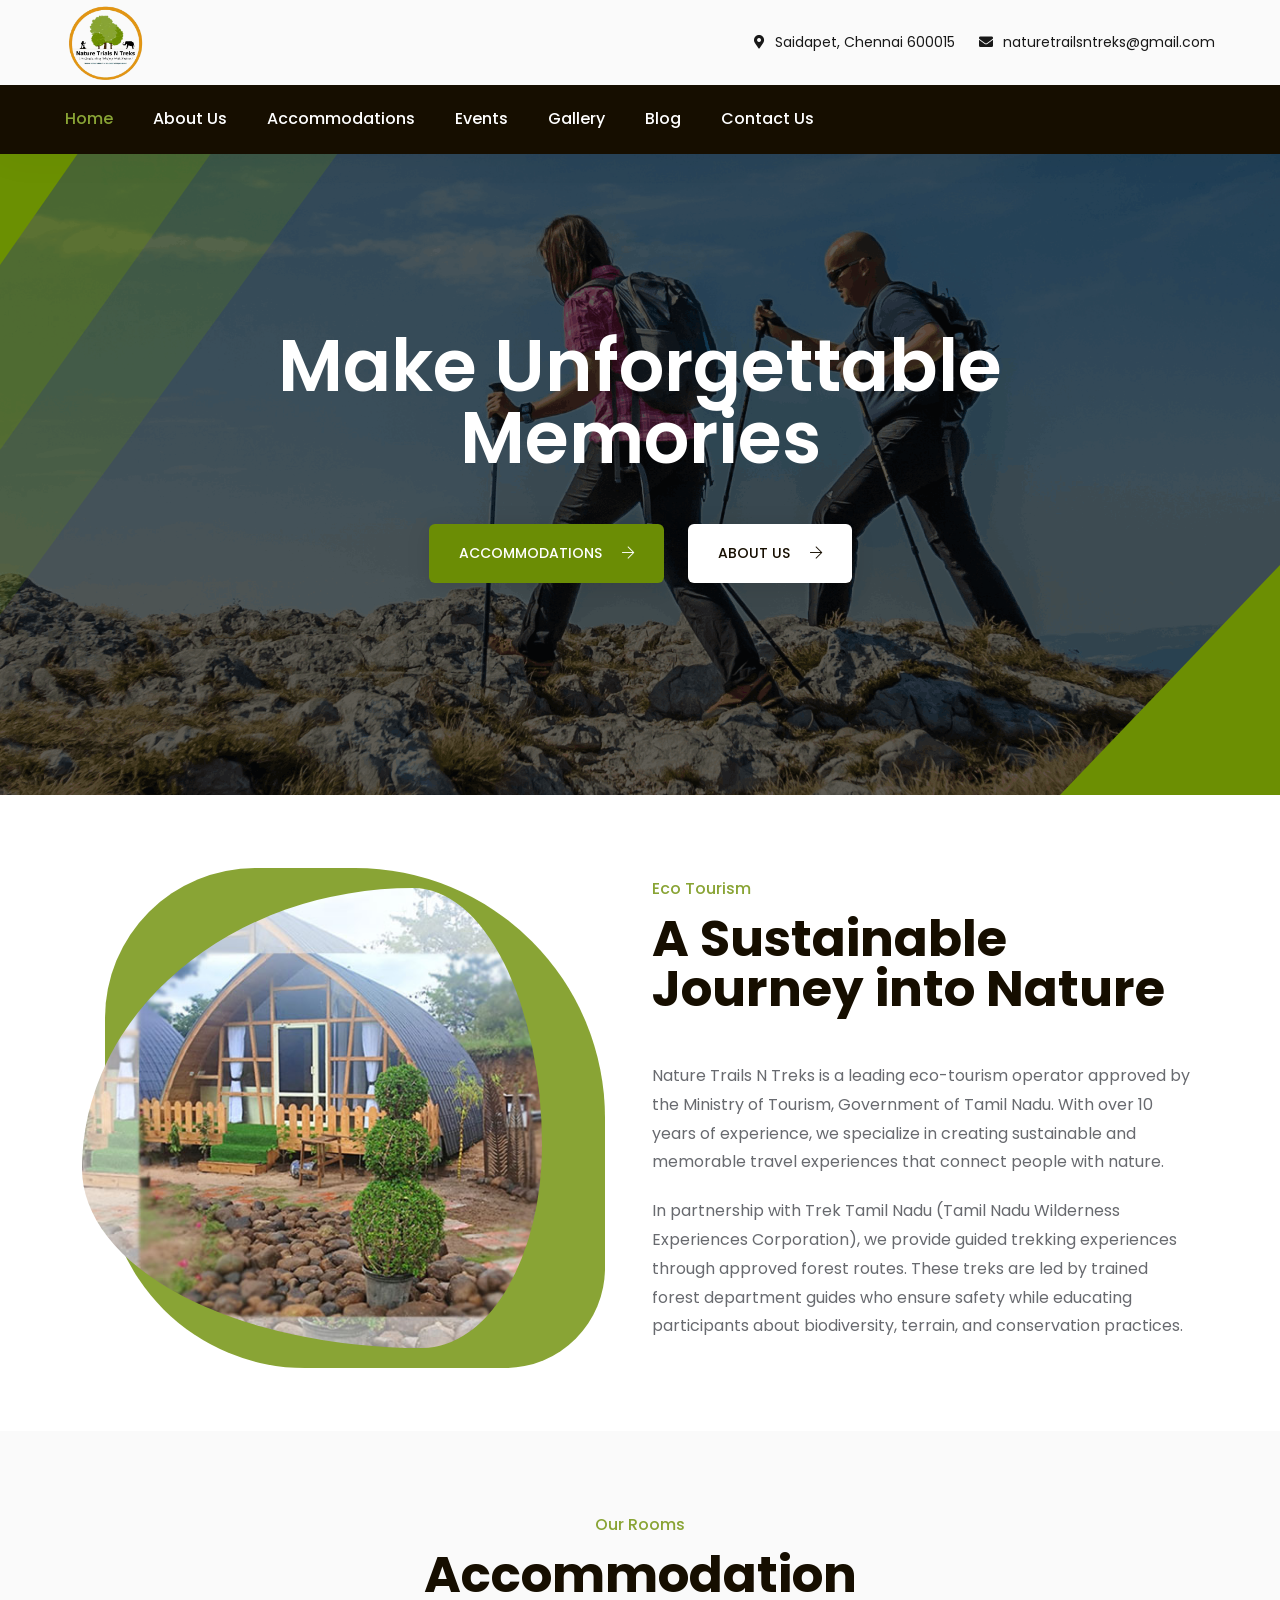
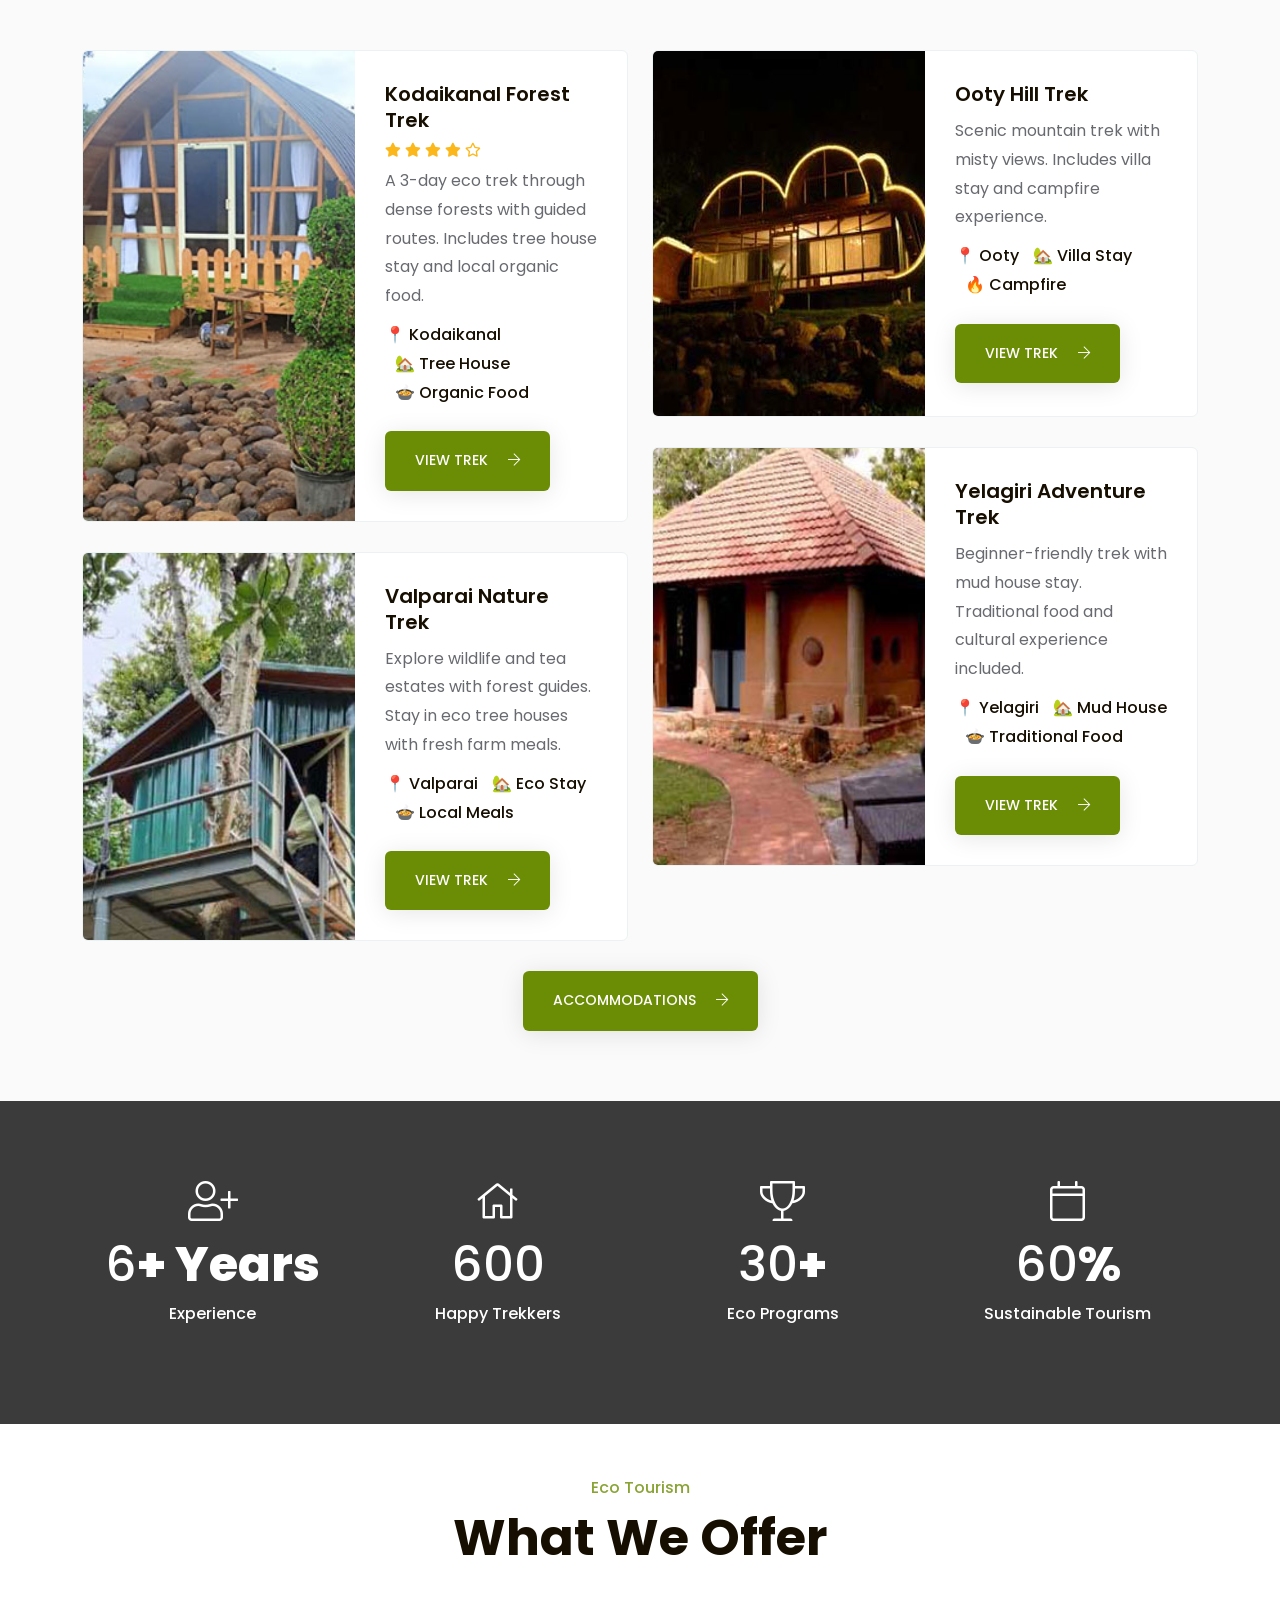
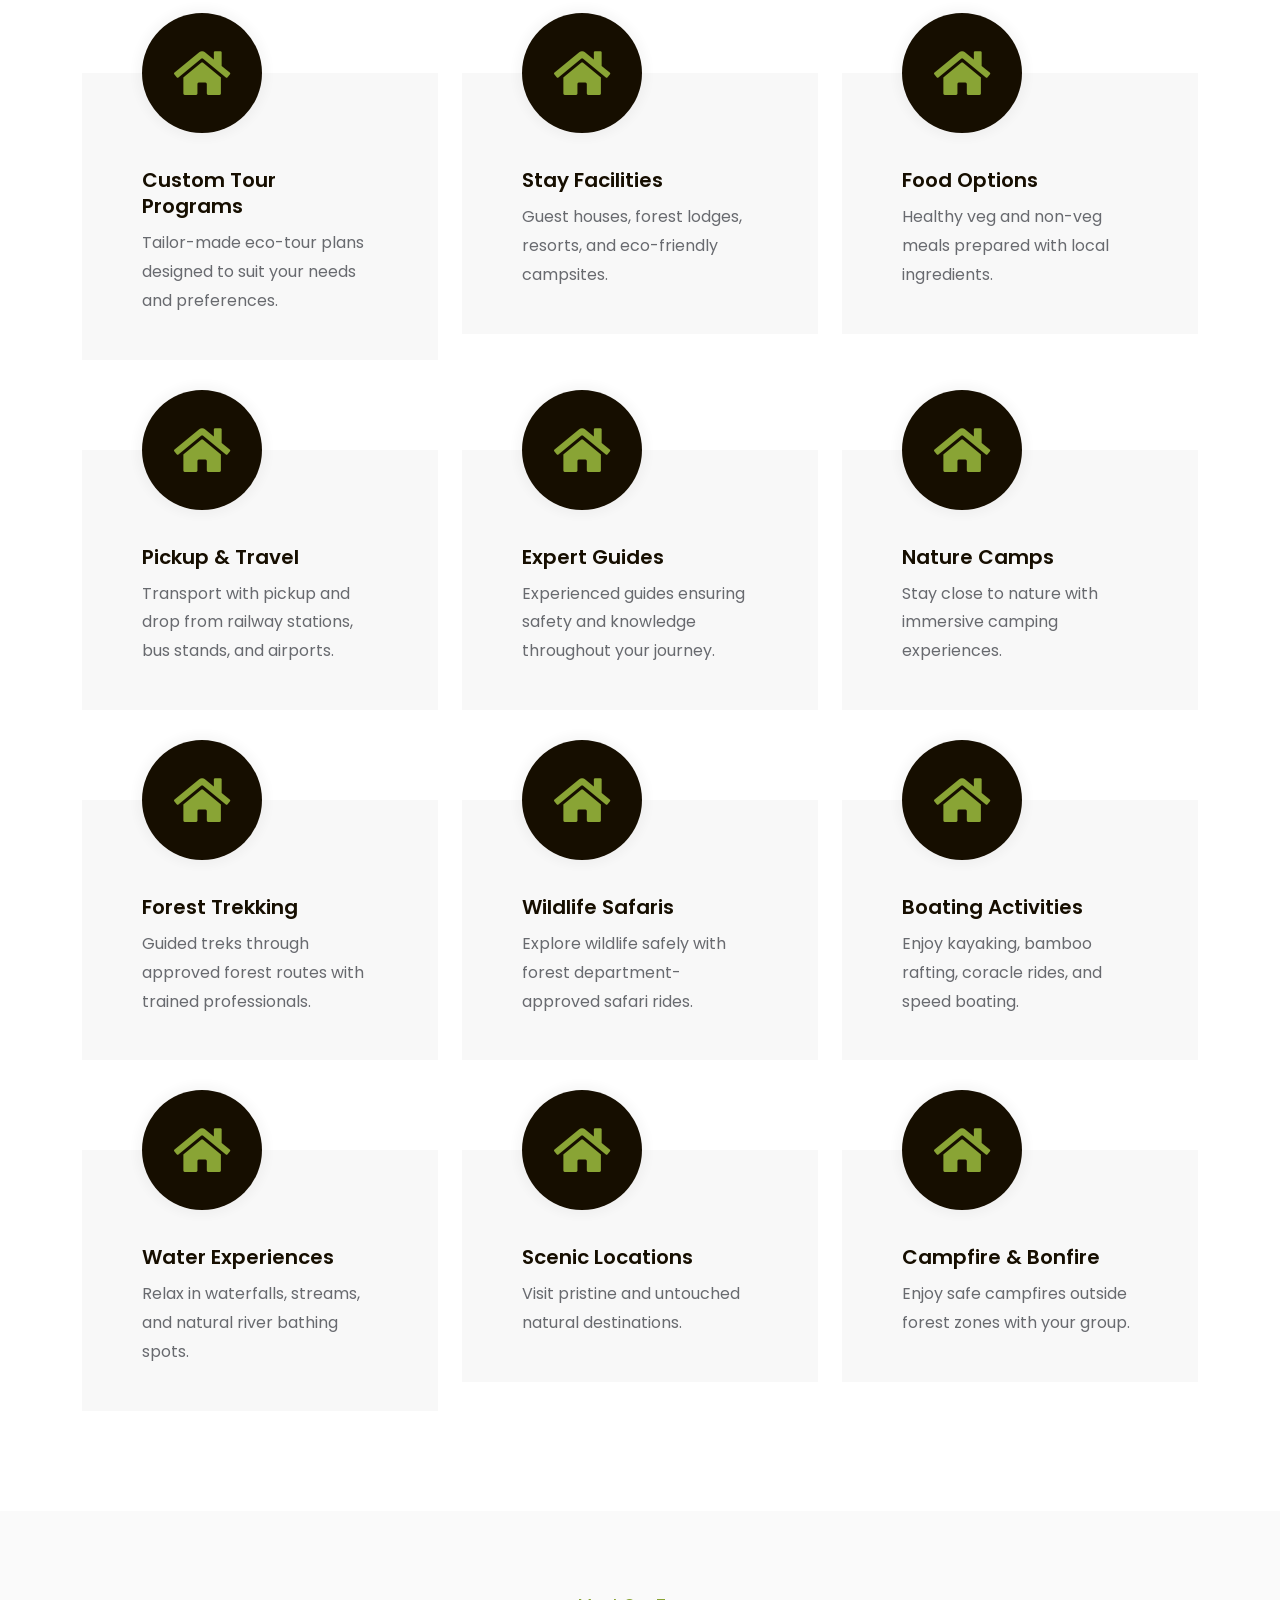
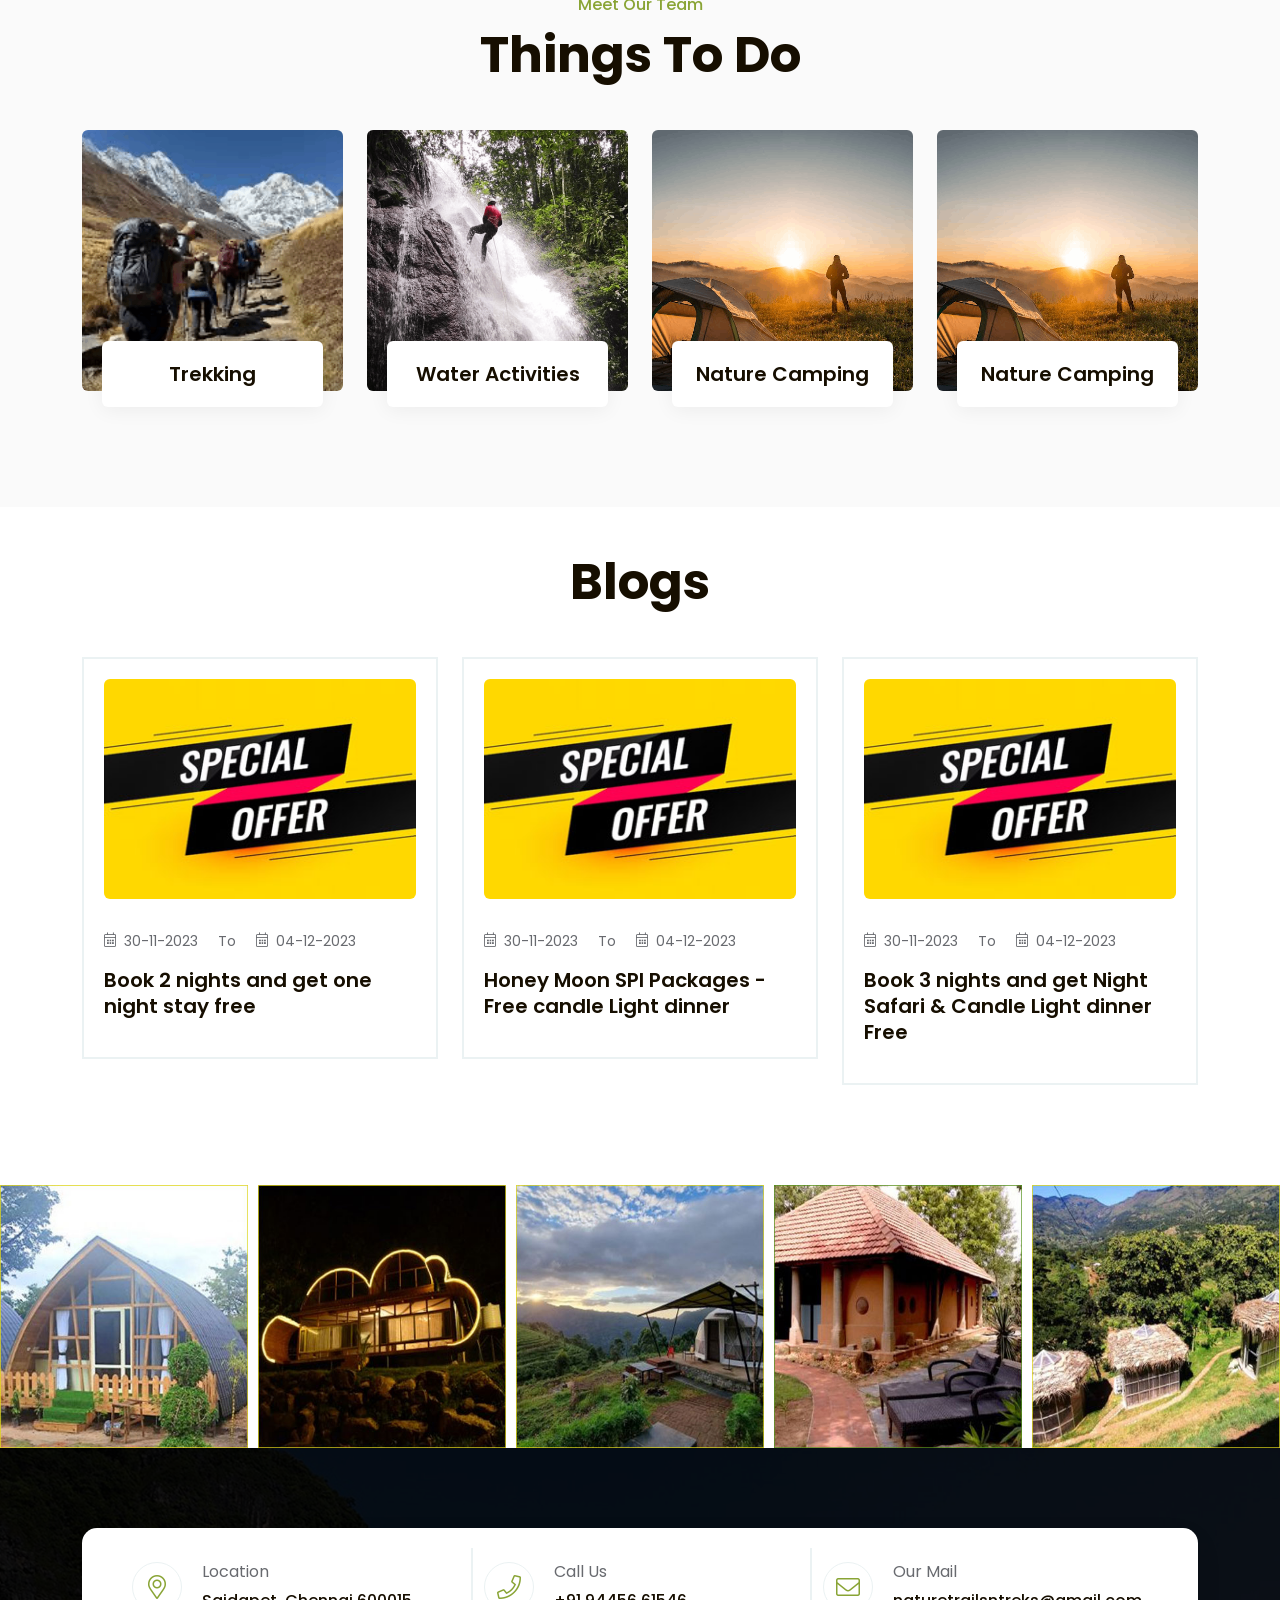
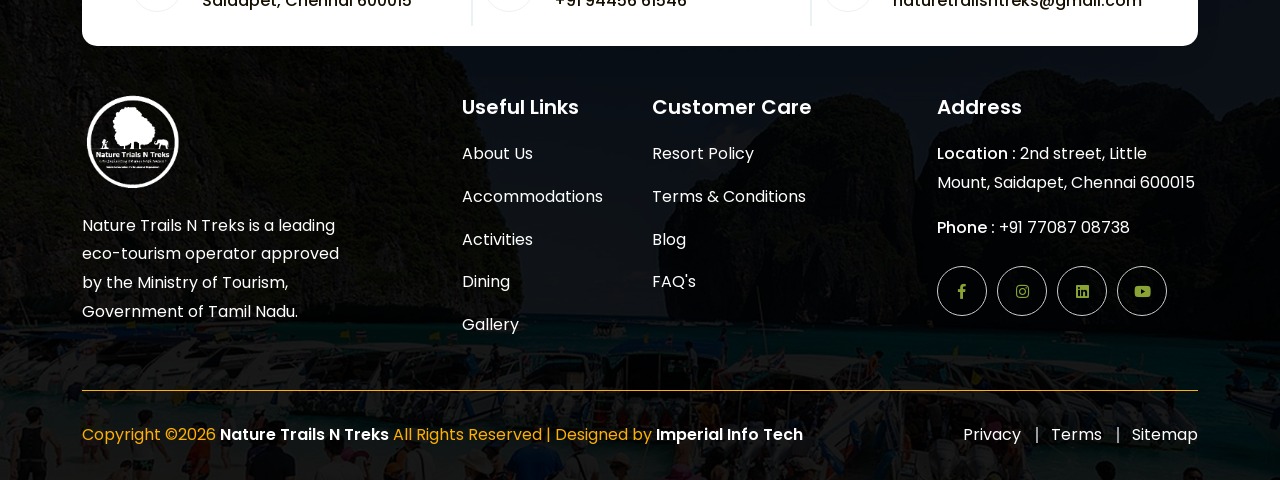
==== commit 9bb9a735: "ssss" ====
--- a/index.html
+++ b/index.html
@@ -815,20 +815,22 @@
             </div>
           </div>
         </div>
+
         <div class="col-lg-3 col-md-4 col-sm-6">
           <div class="sigma_team style-15">
             <div class="sigma_team-thumb">
-              <img src="assets/img/about-us/255x255-2.jpg" alt="team">
+              <img src="assets/img/camp.png" alt="team">
             </div>
             <div class="sigma_team-body">
               <h5>
 
-                <a href="#">Steve Cooper</a>
+                <a href="#">Nature Camping</a>
 
               </h5>
             </div>
           </div>
         </div>
+        
       </div>
     </div>
   </div>
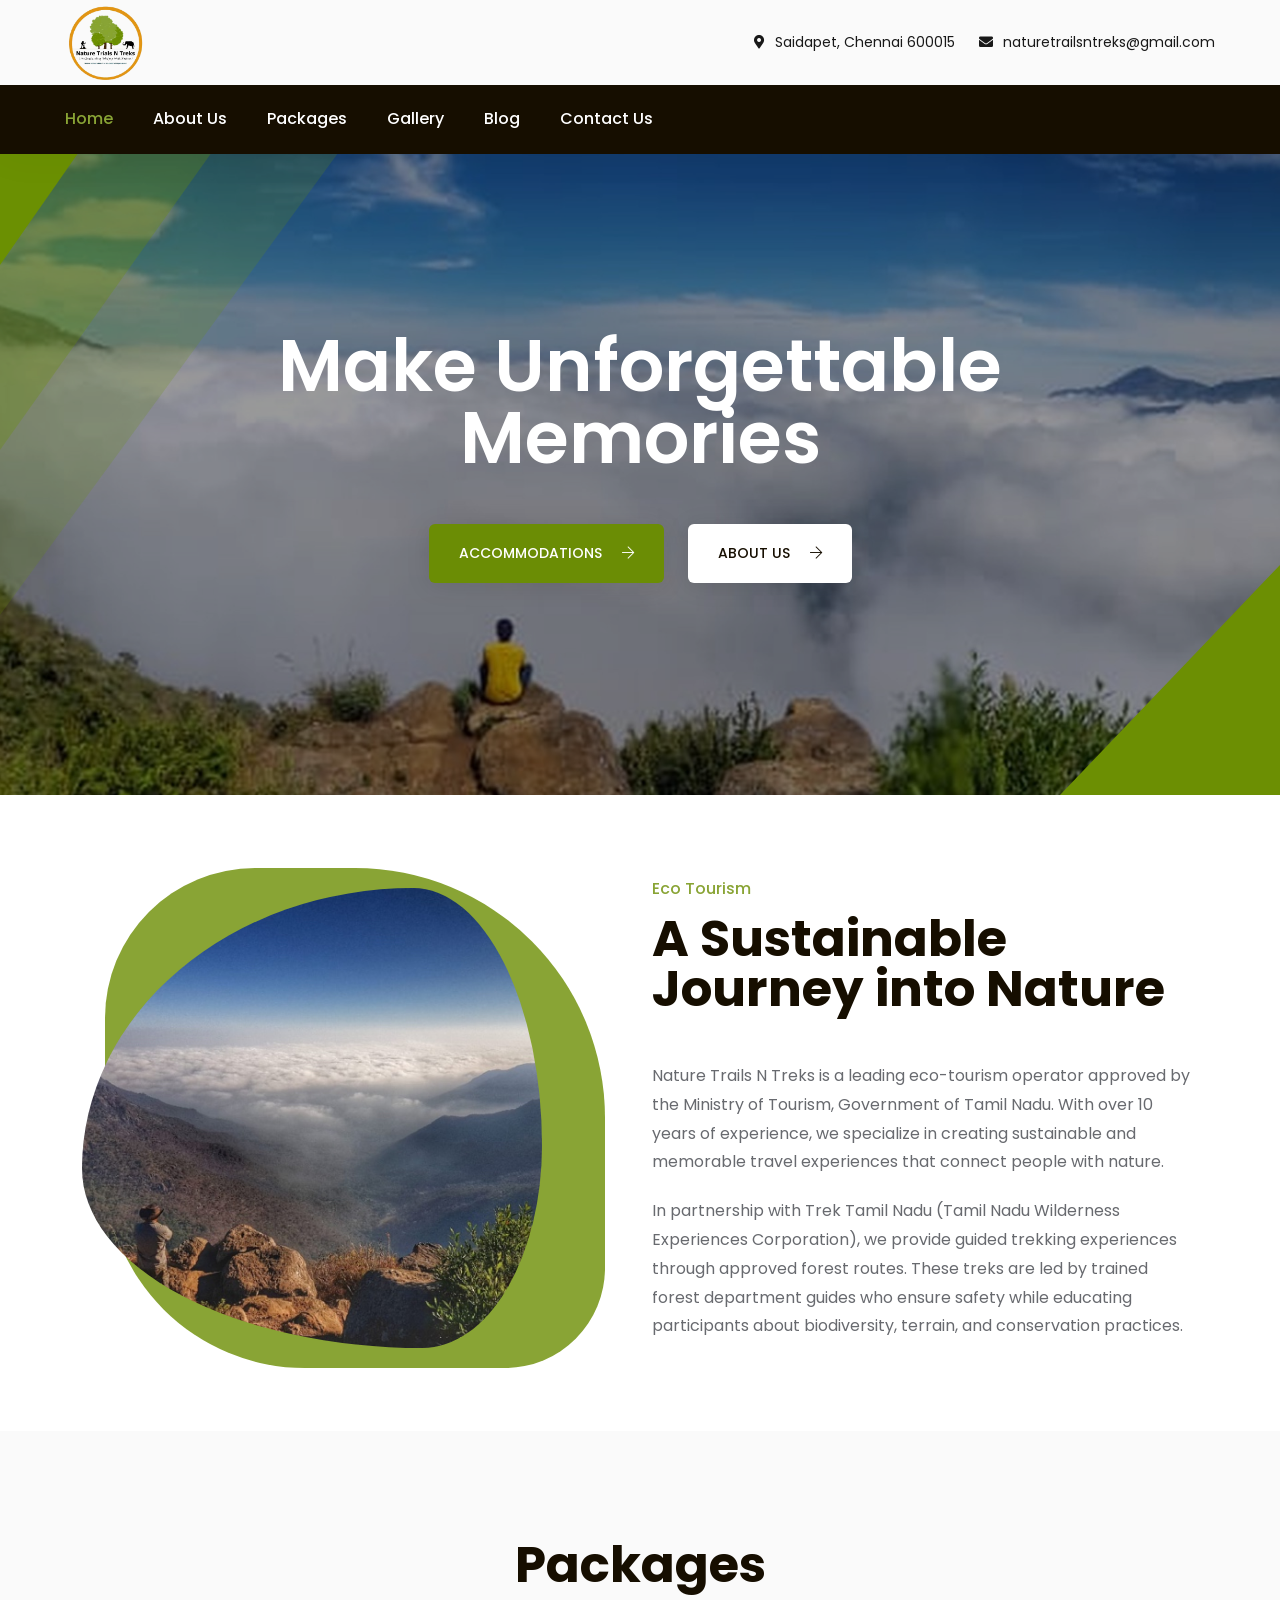
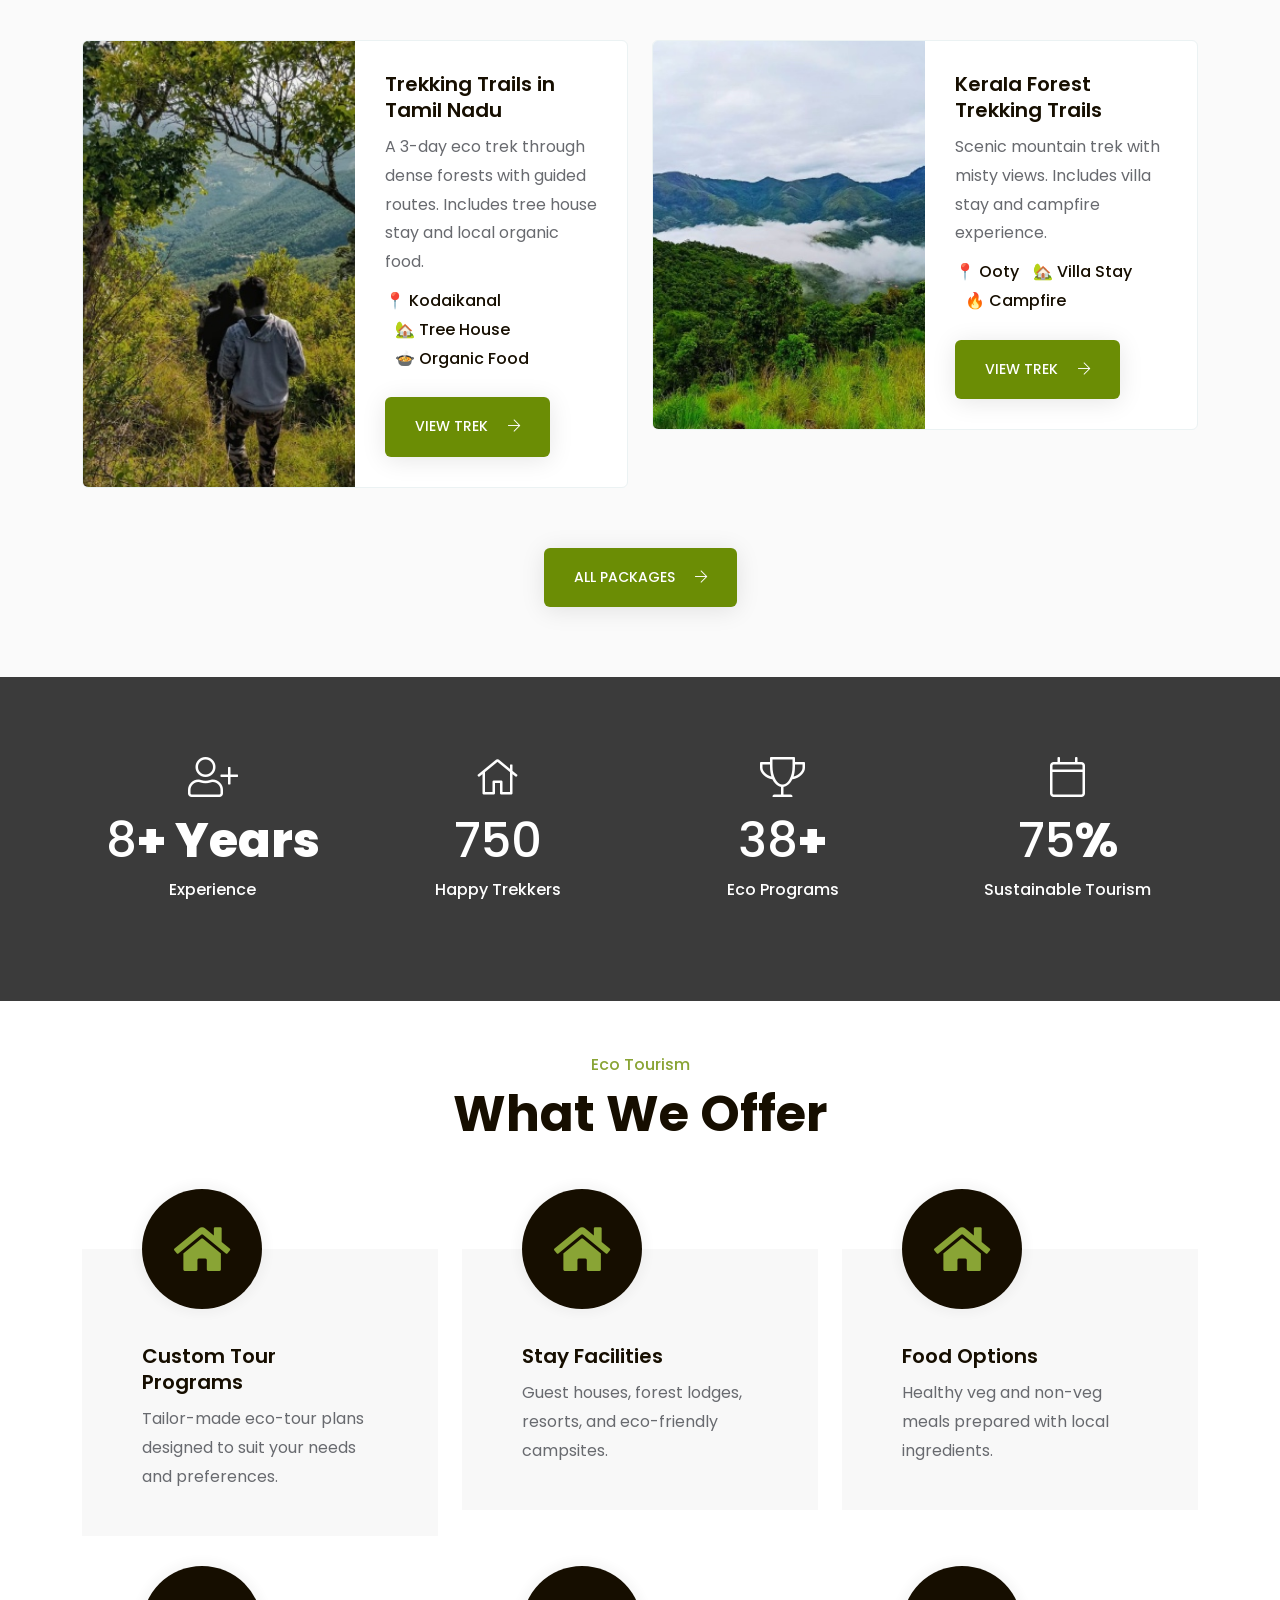
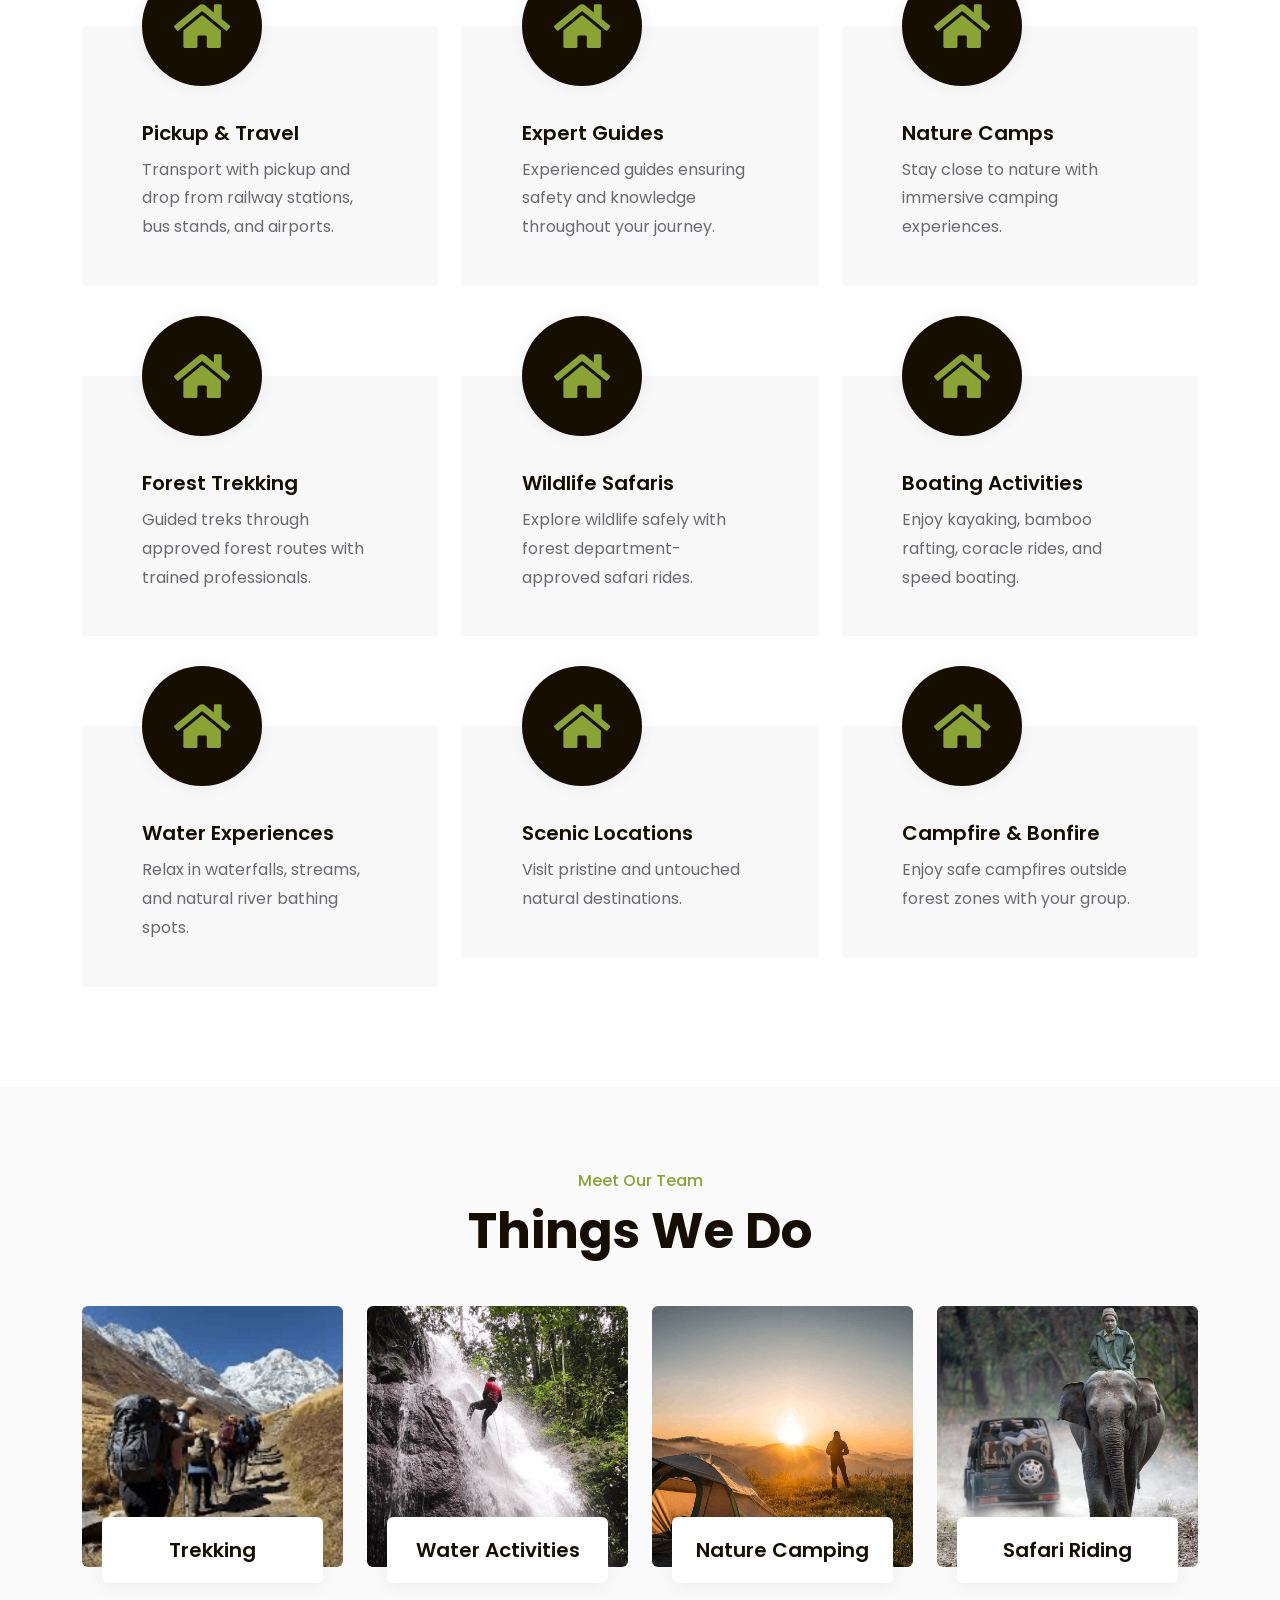
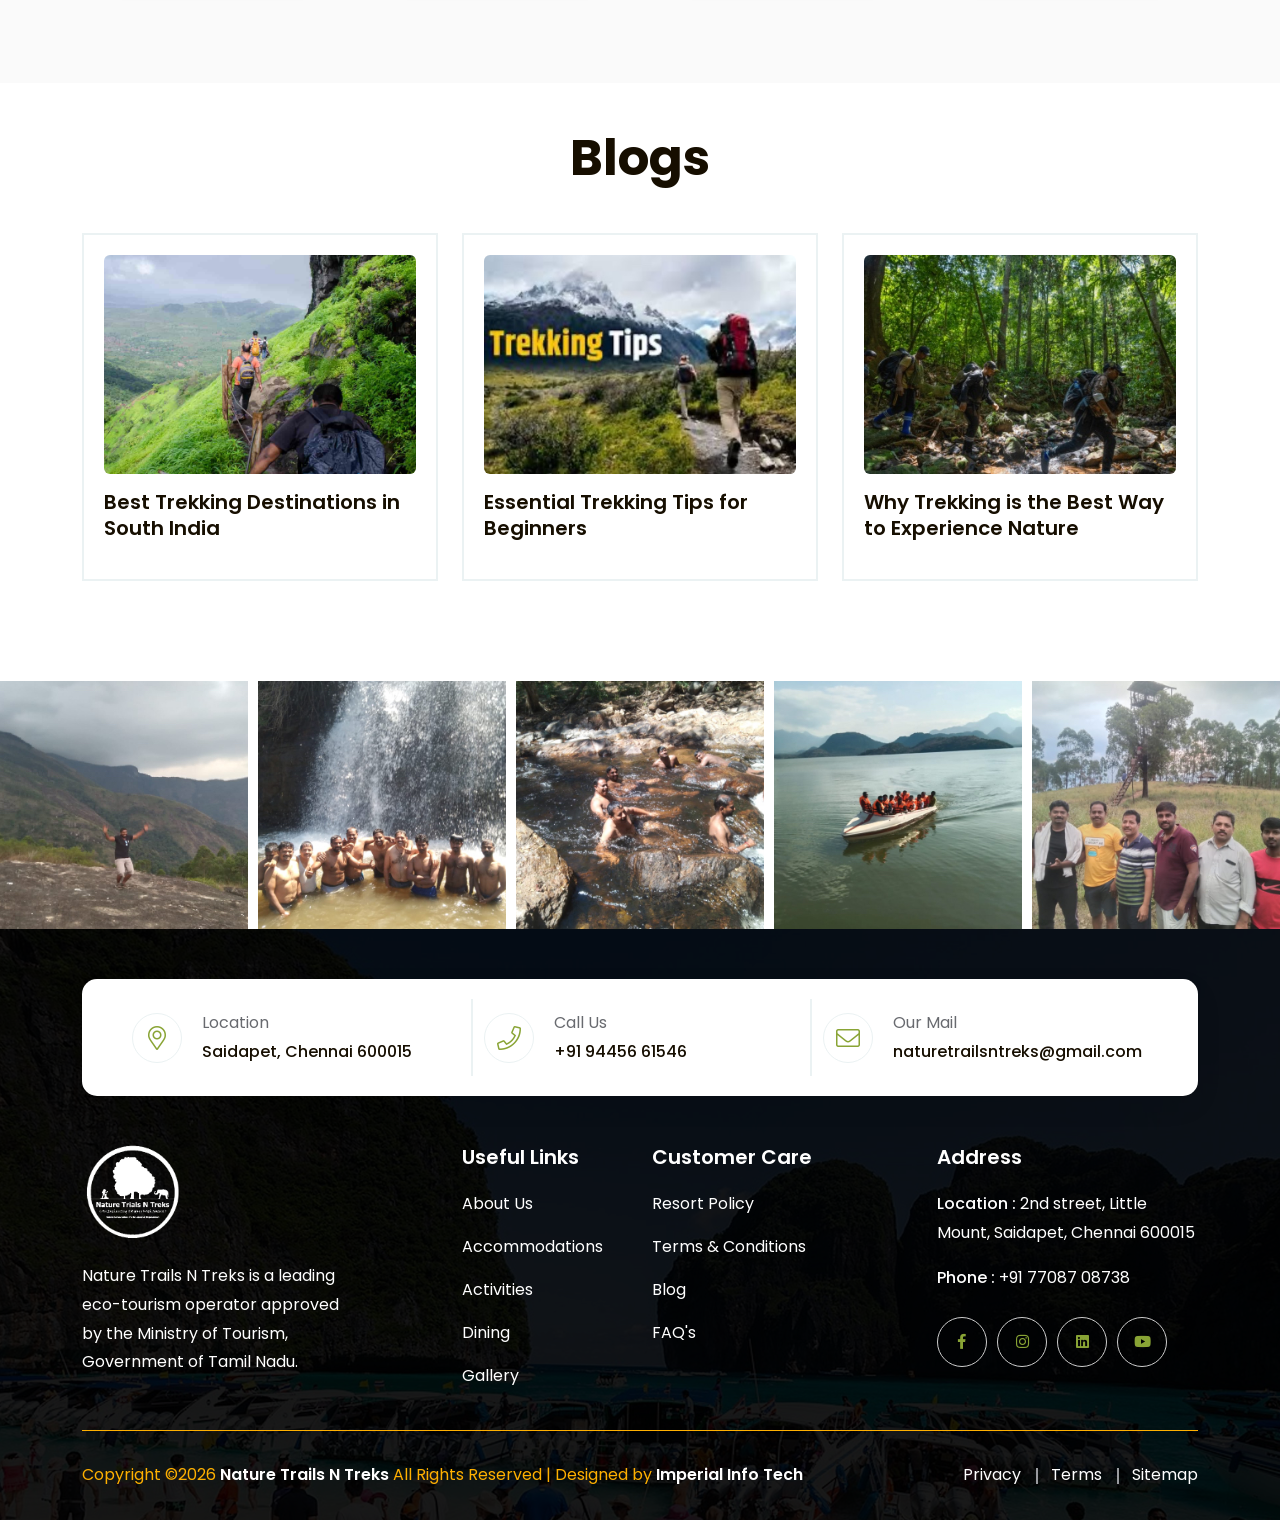
==== commit 89fc49df: "ddd" ====
--- a/index.html
+++ b/index.html
@@ -140,9 +140,9 @@
     <div class="sigma_header-middle">
       <div class="container-fluid" style="background-color: #160e00;">
         <div class="navbar">
-          <div class="sigma_logo-wrapper dn">
+          <div class="sigma_logo-wrapper dn" style="padding: 5px;">
             <a class="sigma_logo" href="index.html">
-              <img src="assets/img/logo.png" alt="logo">
+              <img src="/logont-light.png" alt="logo" width="60px">
             </a>
           </div>
           <ul class="navbar-nav">
@@ -156,13 +156,10 @@
               
             </li>
             <li class="menu-item menu-item-has-children">
-              <a href="accommodations.html">Accommodations</a>
-              
-            </li>
-            <li class="menu-item menu-item-has-children">
-              <a href="accommodations.html">Events</a>
-              
-            </li>
+              <a href="accommodations.html">Packages</a>
+              
+            </li>
+             
             <li class="menu-item menu-item-has-children">
               <a href="gallery.html">Gallery</a>
               
@@ -196,7 +193,7 @@
   <!--Section Start-->
   <div class="sigma_banner style-8 with-form">
     <div class="sigma_banner-slider">
-      <div class="banner-slider-inner bg-center bg-cover dark-overlay" style="background-image: url('assets/img/banner.png');">
+      <div class="banner-slider-inner bg-center bg-cover dark-overlay" style="background-image: url('assets/img/banner.jpg');">
         <div class="sigma_banner-text text-center">
           <div class="container">
             <div class="row justify-content-center">
@@ -233,7 +230,7 @@
           <div class="shape-4"></div>
         </div>
       </div>
-      <div class="banner-slider-inner bg-center bg-cover dark-overlay" style="background-image: url('assets/img/laboratory/1920x1280-0.jpg');">
+      <div class="banner-slider-inner bg-center bg-cover dark-overlay" style="background-image: url('assets/img/banner1.jpg');">
         <div class="sigma_banner-text text-center">
           <div class="container">
             <div class="row justify-content-center">
@@ -282,7 +279,7 @@
           <div class="sigma_about style-9 w-100 h-100">
             <div class="sigma_about-image-wrapper">
               <div class="sigma_about-image">
-                <img src="assets/img/laboratory/500x500.jpg" alt="img">
+                <img src="assets/img/about.jpg" alt="img">
               </div>
             </div>
           </div>
@@ -330,8 +327,8 @@
     <div class="container pdbt2 pdtp1">
 
       <div class="section-title centered">
-        <span class="subtitle">Our Rooms</span>
-        <h3 class="title">Accommodation</h3>
+        <span class="subtitle"></span>
+        <h3 class="title">Packages</h3>
       </div>
 
       <div class="row">
@@ -340,22 +337,14 @@
             <div class="row g-0">
               <div class="col-md-6">
                 <div class="sigma_team-thumb">
-                  <img src="assets/img/doctors-list/2.jpg" alt="team">
+                  <img src="assets/img/pack1.jpg" alt="team">
                 </div>
               </div>
               <div class="col-md-6 col-sm-6">
                 <div class="sigma_team-body">
                   <h5>
-  <a href="#0">Kodaikanal Forest Trek</a>
+  <a href="accommodations-detail.html">Trekking Trails in Tamil Nadu</a>
 </h5>
-
-<div class="sigma_rating">
-  <i class="fas fa-star"></i>
-                    <i class="fas fa-star"></i>
-                    <i class="fas fa-star"></i>
-                    <i class="fas fa-star"></i>
-                    <i class="far fa-star"></i>
-</div>
 
 <p>
   A 3-day eco trek through dense forests with guided routes.
@@ -369,7 +358,7 @@
 </div>
 
 <div class="d-flex align-items-center mt-4">
-  <a href="trek-details.html" class="sigma_btn">
+  <a href="accommodations-detail.html" class="sigma_btn">
     View Trek <i class="fal fa-arrow-right ms-3"></i>
   </a>
 </div>
@@ -378,56 +367,19 @@
               
             </div>
           </div>
-          <div class="sigma_team style-17">
-            <div class="row g-0">
-              <div class="col-md-6">
-                <div class="sigma_team-thumb">
-                  <img src="assets/img/doctors-list/3.jpg" alt="team">
-                </div>
-              </div>
-              <div class="col-md-6 col-sm-6">
-                <div class="sigma_team-body">
-                  <h5>
-  <a href="#0">Valparai Nature Trek</a>
-</h5>
-
-<p>
-  Explore wildlife and tea estates with forest guides.
-  Stay in eco tree houses with fresh farm meals.
-</p>
-
-<div class="sigma_team-categories">
-  <a href="#0">📍 Valparai</a>
-  <a href="#0">🏡 Eco Stay</a>
-  <a href="#0">🍲 Local Meals</a>
-</div>
-                  <div class="d-flex align-items-center mt-4">
-  <a href="trek-details.html" class="sigma_btn">
-    View Trek <i class="fal fa-arrow-right ms-3"></i>
-  </a>
-</div>
-                </div>
-              </div>
-              
-            </div>
-          </div>
-          
-         
-          
-
         </div>
         <div class="col-lg-6">
           <div class="sigma_team style-17">
             <div class="row g-0">
               <div class="col-md-6">
                 <div class="sigma_team-thumb">
-                  <img src="assets/img/doctors-list/182x280.jpg" alt="team">
+                  <img src="assets/img/pack2.jpg" alt="team">
                 </div>
               </div>
               <div class="col-md-6 col-sm-6">
                 <div class="sigma_team-body">
                   <h5>
-  <a href="#0">Ooty Hill Trek</a>
+  <a href="accommodations-detail.html">Kerala Forest Trekking Trails</a>
 </h5>
 
 <p>
@@ -441,46 +393,13 @@
   <a href="#0">🔥 Campfire</a>
 </div>
                   <div class="d-flex align-items-center mt-4">
-  <a href="trek-details.html" class="sigma_btn">
+  <a href="accommodations-detail.html" class="sigma_btn">
     View Trek <i class="fal fa-arrow-right ms-3"></i>
   </a>
 </div>
                 </div>
               </div>
-              
-            </div>
-          </div>
-          <div class="sigma_team style-17">
-            <div class="row g-0">
-              <div class="col-md-6">
-                <div class="sigma_team-thumb">
-                  <img src="assets/img/doctors-list/4.jpg" alt="team">
-                </div>
-              </div>
-              <div class="col-md-6 col-sm-6">
-                <div class="sigma_team-body">
-                 <h5>
-  <a href="#0">Yelagiri Adventure Trek</a>
-</h5>
-
-<p>
-  Beginner-friendly trek with mud house stay.
-  Traditional food and cultural experience included.
-</p>
-
-<div class="sigma_team-categories">
-  <a href="#0">📍 Yelagiri</a>
-  <a href="#0">🏡 Mud House</a>
-  <a href="#0">🍲 Traditional Food</a>
-</div>
-                  <div class="d-flex align-items-center mt-4">
-  <a href="trek-details.html" class="sigma_btn">
-    View Trek <i class="fal fa-arrow-right ms-3"></i>
-  </a>
-</div>
-                </div>
-              </div>
-              
+            </div>
             </div>
           </div>
          
@@ -490,7 +409,7 @@
              <div class="text-center">
                 <a href="accommodations.html" class="sigma_btn btc">
 
-                Accommodations
+                All Packages
 
                 <i class="fal fa-arrow-right ms-3"></i>
 
@@ -770,7 +689,7 @@
     <div class="container">
       <div class="section-title centered">
         <span class="subtitle">Meet Our Team</span>
-        <h3 class="title mb-0">Things To Do</h3>
+        <h3 class="title mb-0">Things We Do</h3>
       </div>
       <div class="row">
         <div class="col-lg-3 col-md-4 col-sm-6">
@@ -819,12 +738,12 @@
         <div class="col-lg-3 col-md-4 col-sm-6">
           <div class="sigma_team style-15">
             <div class="sigma_team-thumb">
-              <img src="assets/img/camp.png" alt="team">
+              <img src="assets/img/safari.png" alt="team">
             </div>
             <div class="sigma_team-body">
               <h5>
 
-                <a href="#">Nature Camping</a>
+                <a href="#">Safari Riding</a>
 
               </h5>
             </div>
@@ -846,29 +765,16 @@
         <div class="col-lg-4 col-md-6">
           <article class="sigma_post style-15">
             <div class="sigma_post-thumb">
-              <a href="#0">
-                <img src="assets/img/home-1/350x300.jpg" alt="img">
+              <a href="blog-detail.html">
+                <img src="assets/img/blog.jpg" alt="img">
               </a>
             </div>
             <div class="sigma_post-body">
               <div class="sigma_post-content">
                 
-                <div class="sigma_post-meta">
-                  <ul>
-                    <li>
-                      <i class="fal fa-calendar-alt"></i> &nbsp;
-                        30-11-2023
-                    </li>
-                    <li>To</li>
-                    <li>
-                      <i class="fal fa-calendar-alt"></i> &nbsp;
-                        04-12-2023
-                    </li>
-                  </ul>
-                </div>
                 <h5>
 
-                  <a href="#0">Book 2 nights and get one night stay free </a>
+                  <a href="blog-detail.html">    Best Trekking Destinations in South India </a>
 
                 </h5>
               </div>
@@ -879,28 +785,15 @@
         <div class="col-lg-4 col-md-6">
           <article class="sigma_post style-15">
             <div class="sigma_post-thumb">
-              <a href="#0">
-                <img src="assets/img/home-1/350x300-0.jpg" alt="img">
+              <a href="blog-detail2.html">
+                <img src="assets/img/blog2.jpg" alt="img">
               </a>
             </div>
             <div class="sigma_post-body">
               <div class="sigma_post-content">
-                <div class="sigma_post-meta">
-                  <ul>
-                    <li>
-                      <i class="fal fa-calendar-alt"></i> &nbsp;
-                        30-11-2023
-                    </li>
-                    <li>To</li>
-                    <li>
-                      <i class="fal fa-calendar-alt"></i> &nbsp;
-                        04-12-2023
-                    </li>
-                  </ul>
-                </div>
                 <h5>
 
-                  <a href="#0">Honey Moon SPI Packages - Free candle Light dinner</a>
+                  <a href="blog-detail2.html">Essential Trekking Tips for <br> Beginners</a>
 
                 </h5>
               </div>
@@ -911,28 +804,15 @@
         <div class="col-lg-4 col-md-6">
           <article class="sigma_post style-15">
             <div class="sigma_post-thumb">
-              <a href="blog-details.html">
-                <img src="assets/img/home-1/350x300-1.jpg" alt="img">
+              <a href="blog-detail3.html">
+                <img src="assets/img/blog3.jpg" alt="img">
               </a>
             </div>
             <div class="sigma_post-body">
               <div class="sigma_post-content">
-                <div class="sigma_post-meta">
-                  <ul>
-                    <li>
-                      <i class="fal fa-calendar-alt"></i> &nbsp;
-                        30-11-2023
-                    </li>
-                    <li>To</li>
-                    <li>
-                      <i class="fal fa-calendar-alt"></i> &nbsp;
-                        04-12-2023
-                    </li>
-                  </ul>
-                </div>
                 <h5>
 
-                  <a href="#0">Book 3 nights and get Night Safari & Candle Light dinner Free</a>
+                  <a href="blog-detail3.html">Why Trekking is the Best Way to Experience Nature</a>
 
                 </h5>
               </div>
@@ -955,22 +835,26 @@
       <div class="sigma_instagram style-1 insta-images pdtp1">
         <div class="sigma_instagram-slider">
           <a>
-            <img src="assets/img/about-us/376x430.jpg" alt="img">
+            <img src="assets/img/gallery/g1.jpg" alt="img">
           </a>
           <a>
-            <img src="assets/img/about-us/376x430-0.jpg" alt="img">
+            <img src="assets/img/gallery/g2.jpg" alt="img">
           </a>
           <a>
-            <img src="assets/img/about-us/376x430-1.jpg" alt="img">
+            <img src="assets/img/gallery/g3.jpg" alt="img">
           </a>
           <a>
-            <img src="assets/img/about-us/376x430-2.jpg" alt="img">
+            <img src="assets/img/gallery/g4.jpg" alt="img">
           </a>
           <a>
-            <img src="assets/img/about-us/376x430-3.jpg" alt="img">
+            <img src="assets/img/gallery/g5.jpg" alt="img">
           </a>
           <a>
-            <img src="assets/img/about-us/376x430-4.jpg" alt="img">
+            <img src="assets/img/gallery/g6.jpg" alt="img">
+          </a>
+
+          <a>
+            <img src="assets/img/gallery/g7.jpg" alt="img">
           </a>
         </div>
       </div>
--- a/assets/css/style.css
+++ b/assets/css/style.css
@@ -476,7 +476,7 @@
   left: 0;
   width: 100%;
   height: 100%;
-  background-color: rgba(0, 0, 0, .6);
+  background-color: rgba(0, 0, 0, .4);
   z-index: -1;
 }
 
@@ -12747,7 +12747,7 @@
 }
 
 .sigma_footer .sigma_footer-widget {
-  padding-bottom: 50px;
+  padding-bottom: 40px;
   height: 100%;
 }
 
@@ -18408,7 +18408,7 @@
 
 .ptp {
 
-  padding-top: 80px;
+  padding-top: 50px;
 }
 
 .rt{
@@ -18562,4 +18562,23 @@
 
   padding: 100px 0 40px!important;
 }
+}
+
+.detail-imagee{
+  height: 500px;
+   width:1920px;
+}
+
+@media(max-width:767px){
+  .detail-imagee{
+  height: 200px;
+}
+}
+
+.forest-list li i {
+  color: #2e7d32;
+  margin-right: 8px;
+}
+.forest-list li {
+  margin-bottom: 8px;
 }
--- a/assets/css/style.css
+++ b/assets/css/style.css
@@ -476,7 +476,7 @@
   left: 0;
   width: 100%;
   height: 100%;
-  background-color: rgba(0, 0, 0, .6);
+  background-color: rgba(0, 0, 0, .4);
   z-index: -1;
 }
 
@@ -12747,7 +12747,7 @@
 }
 
 .sigma_footer .sigma_footer-widget {
-  padding-bottom: 50px;
+  padding-bottom: 40px;
   height: 100%;
 }
 
@@ -18408,7 +18408,7 @@
 
 .ptp {
 
-  padding-top: 80px;
+  padding-top: 50px;
 }
 
 .rt{
@@ -18562,4 +18562,23 @@
 
   padding: 100px 0 40px!important;
 }
+}
+
+.detail-imagee{
+  height: 500px;
+   width:1920px;
+}
+
+@media(max-width:767px){
+  .detail-imagee{
+  height: 200px;
+}
+}
+
+.forest-list li i {
+  color: #2e7d32;
+  margin-right: 8px;
+}
+.forest-list li {
+  margin-bottom: 8px;
 }
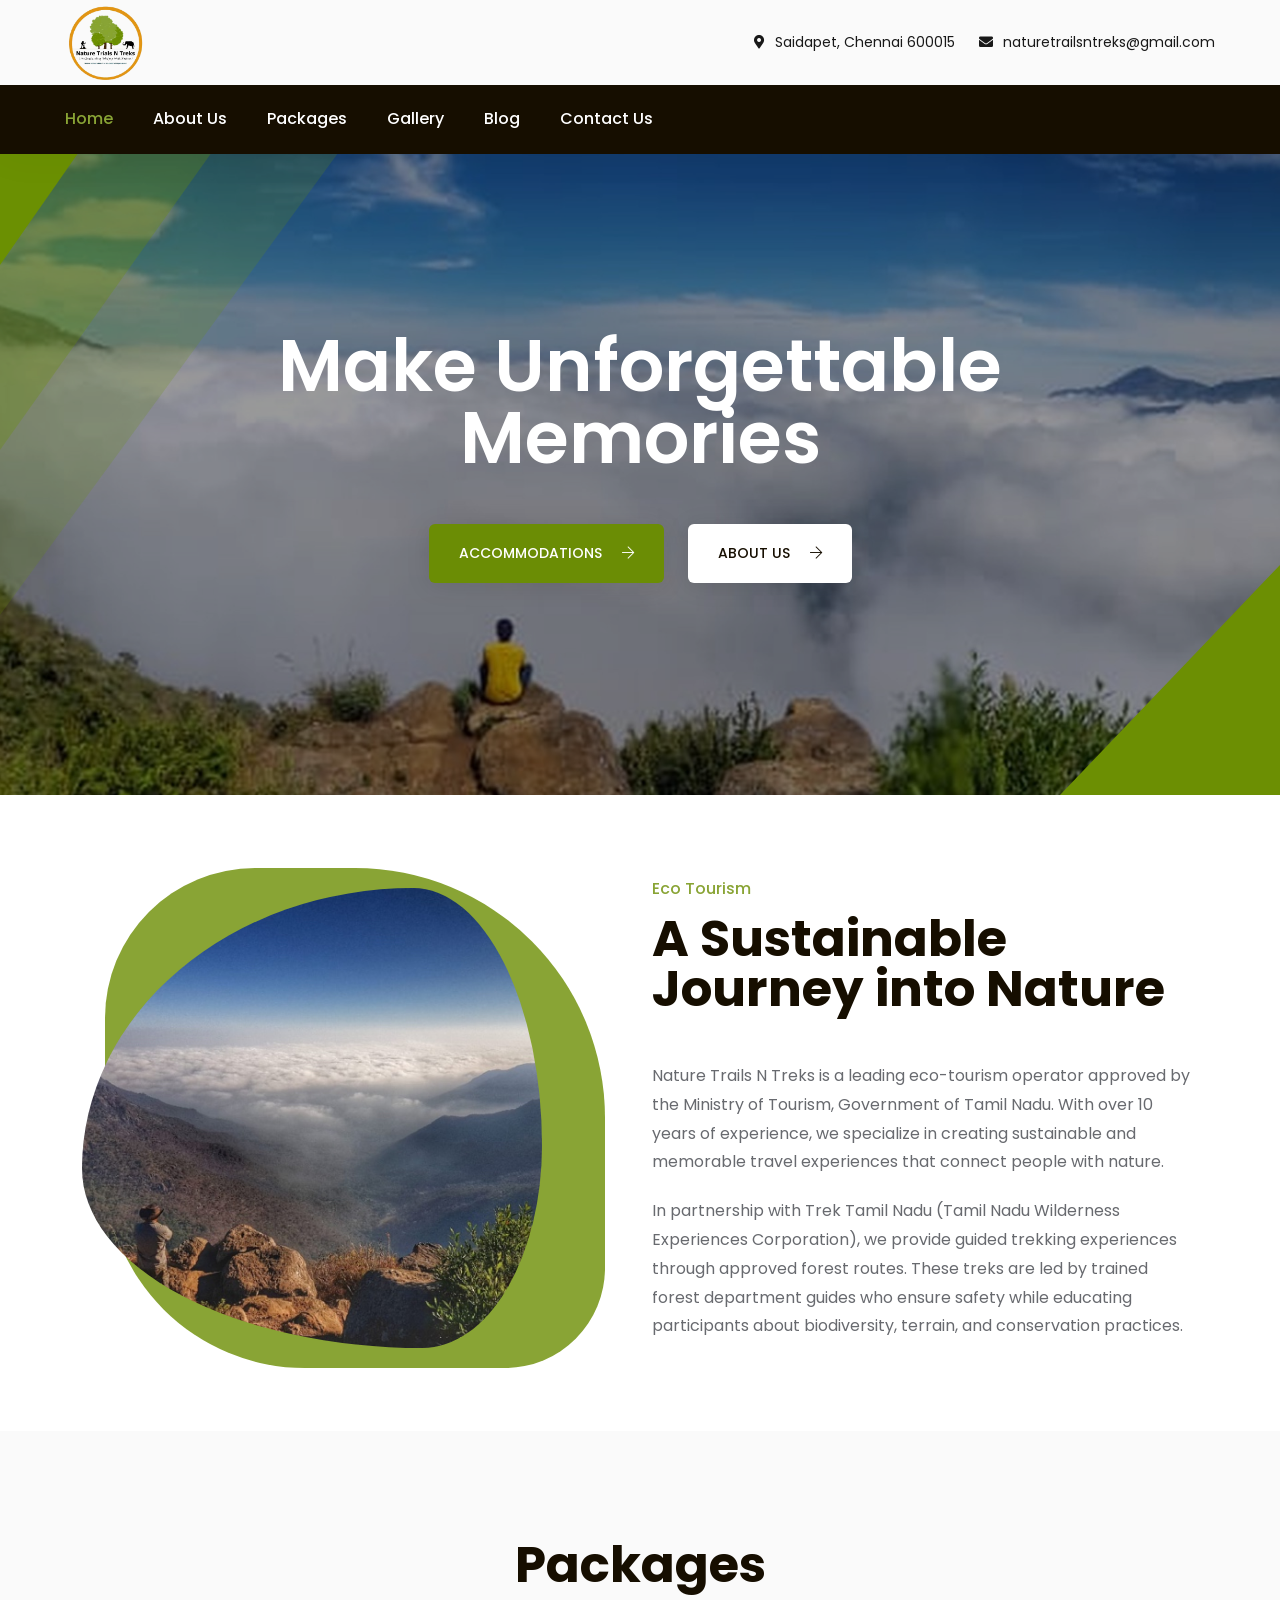
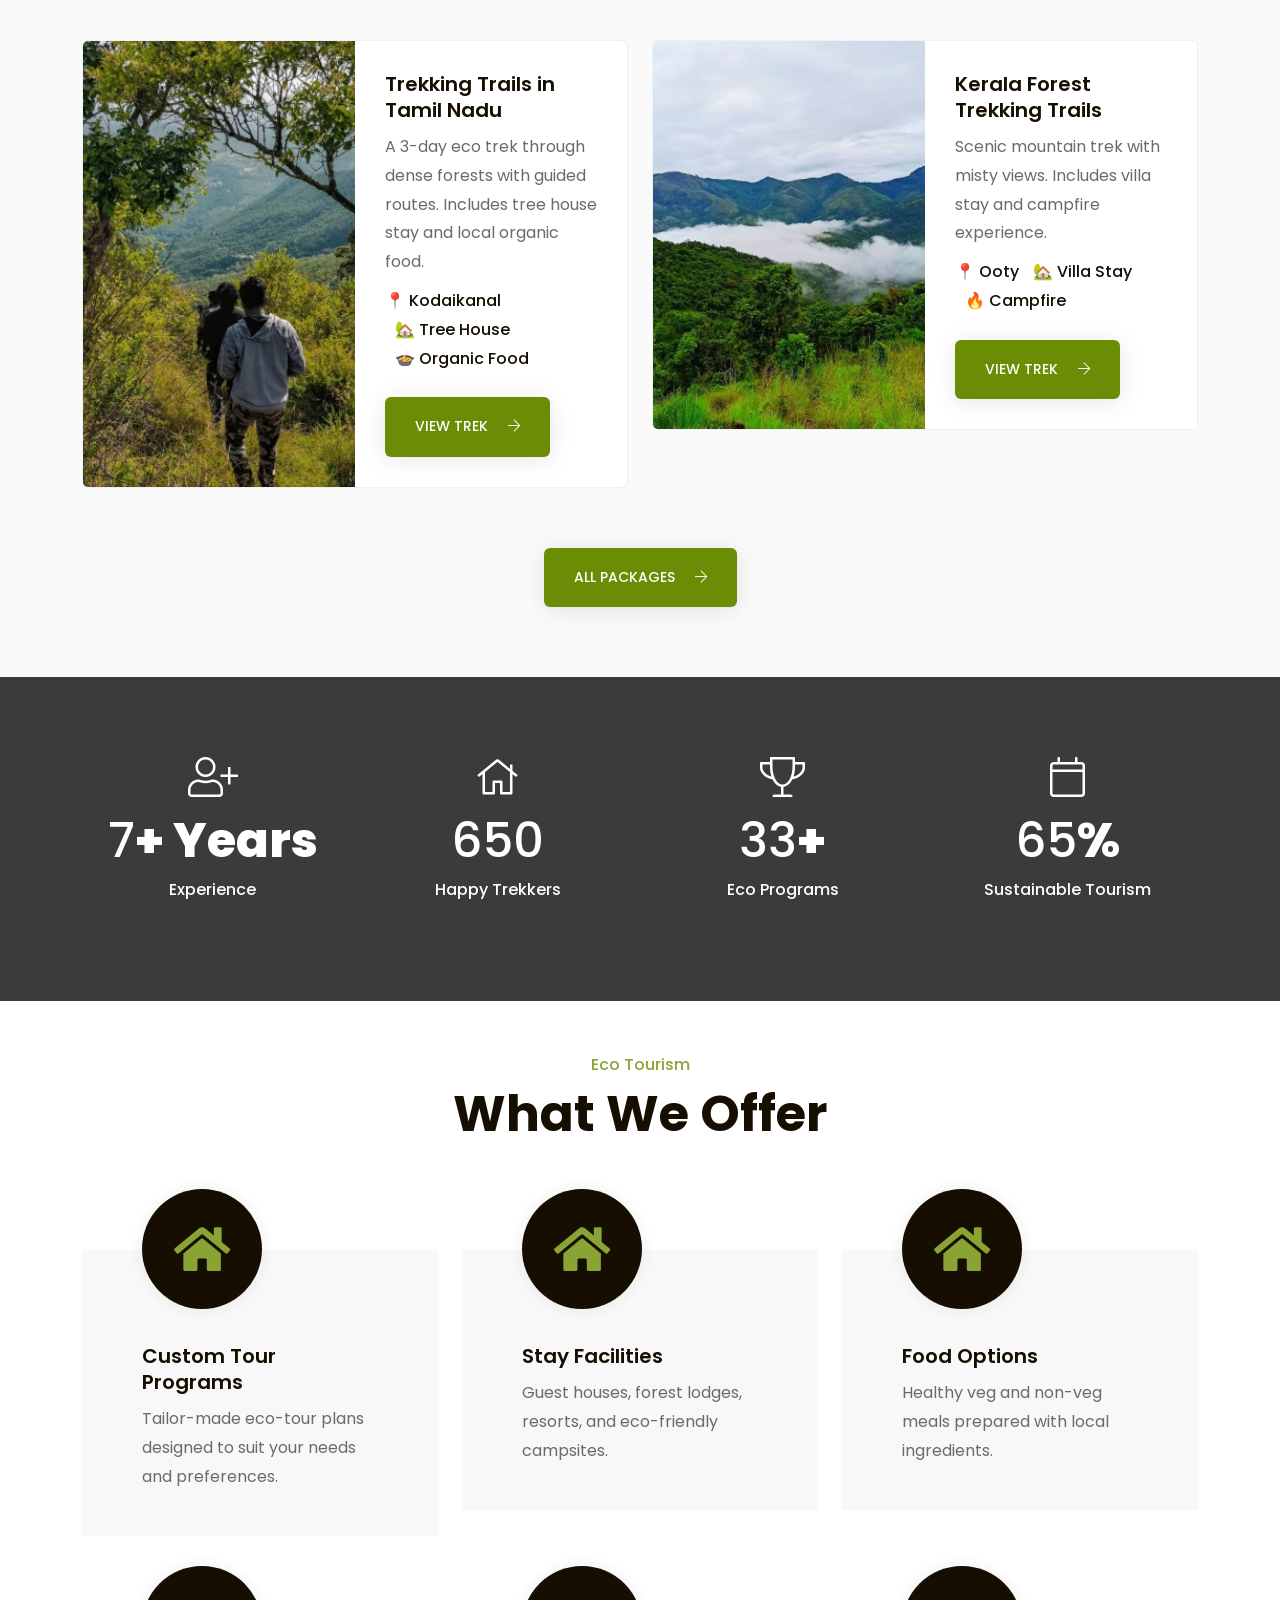
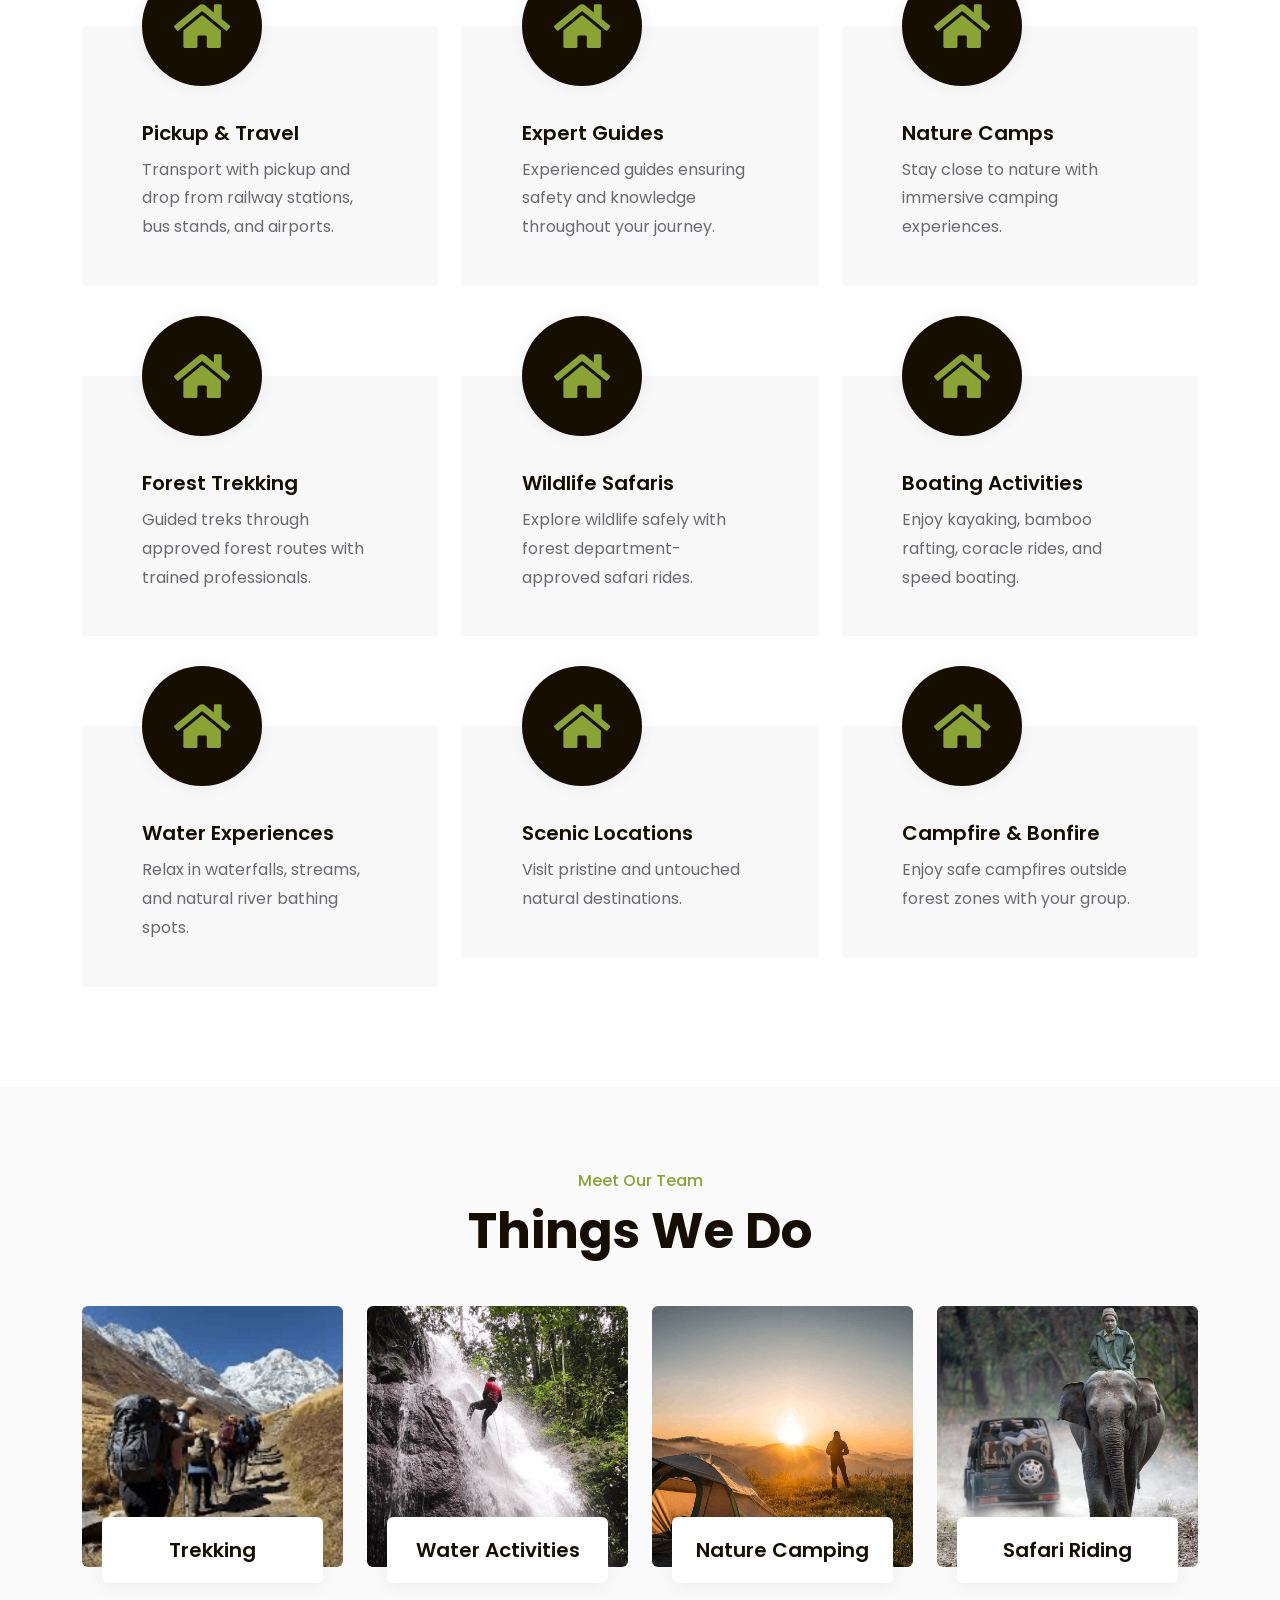
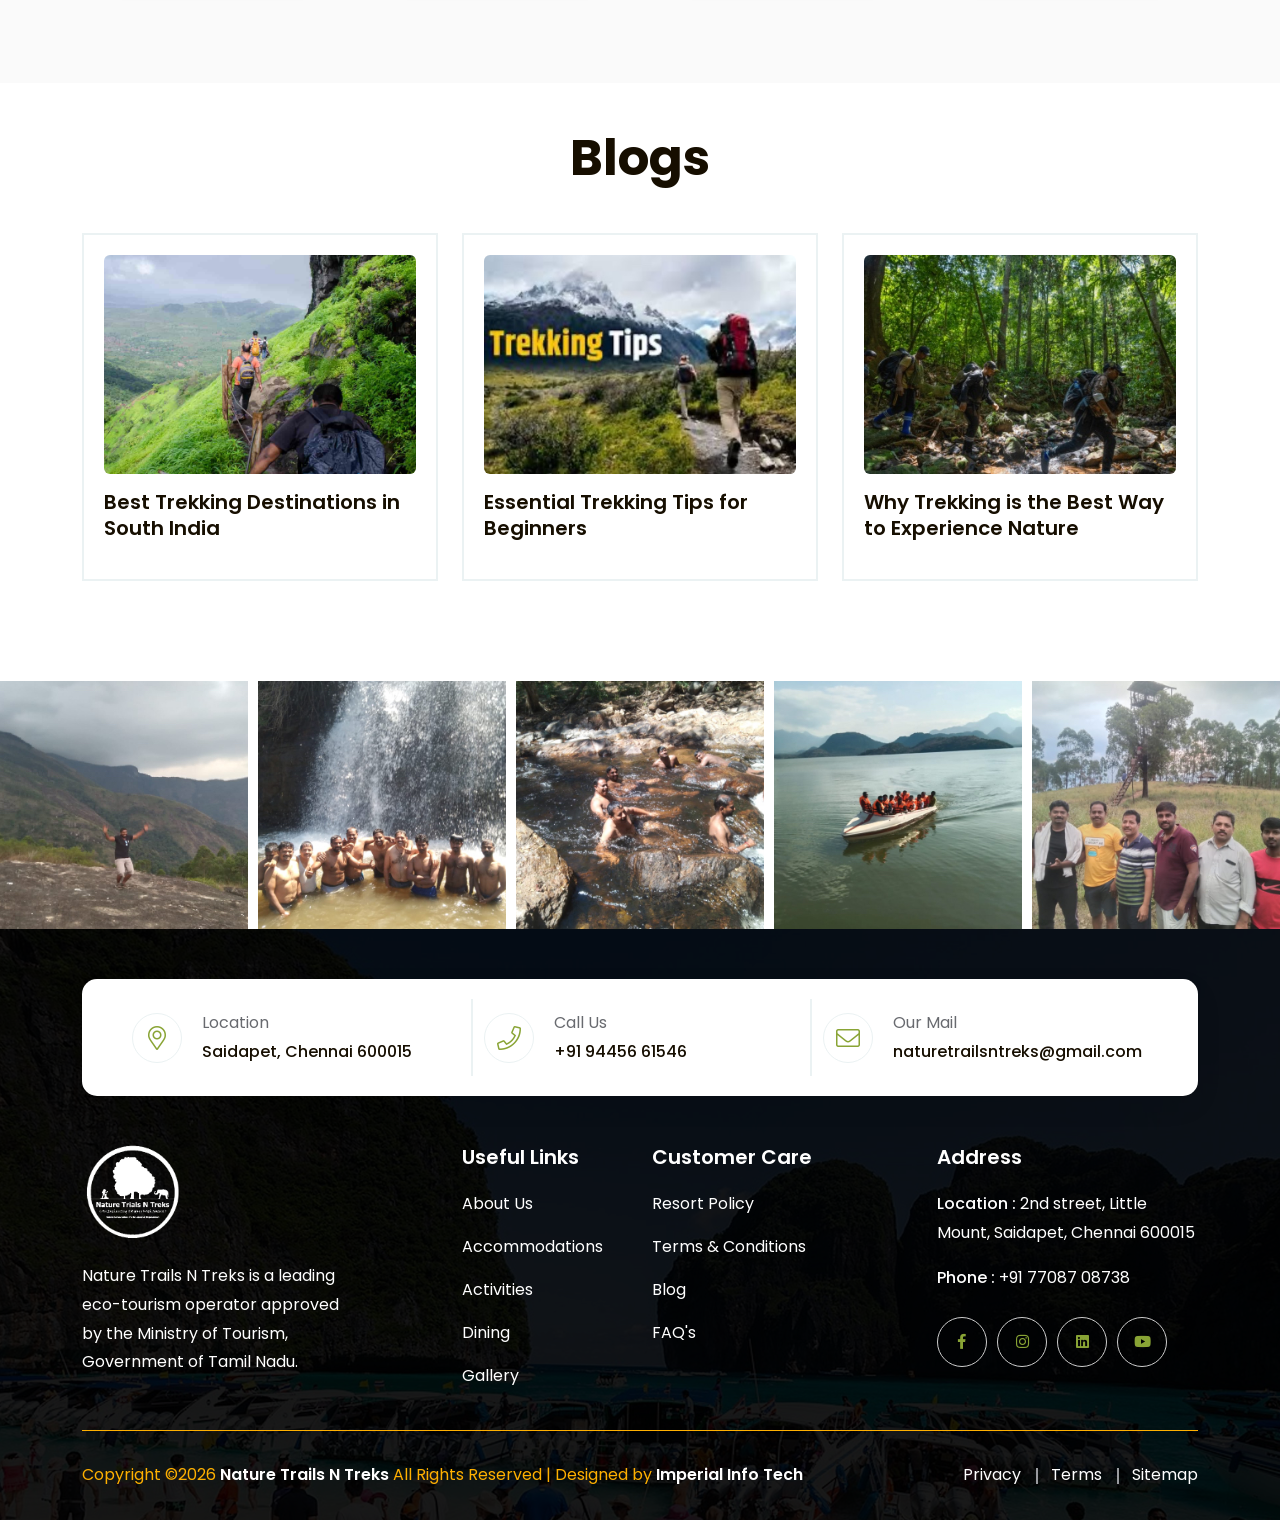
==== commit 696359cb: "nmnm" ====
--- a/index.html
+++ b/index.html
@@ -1,24 +1,31 @@
 <!DOCTYPE HTML>
 <html lang="en">
 
-<head>
-  <meta http-equiv="Content-Type" content="text/html; charset=UTF-8">
-  <title>Nature Trails N Treks</title>
-  <meta name="viewport" content="width=device-width, initial-scale=1">
-  <meta name="description" content="Nature Trails N Treks">
-  <meta name="author" content="Nature Trails N Treks">
-  <meta name="keywords" content="website, with, meta, tags">
-  <meta name="robots" content="noindex, follow">
-  <meta name="revisit-after" content="5 month">
-  <meta name="image" content="http://mywebsite.com/image.jpg">
-  <meta name="og:title" content="Title website">
-  <meta name="og:description" content="Nature Trails N Treks">
-  <meta name="og:image" content="http://mywebsite.com/image.jpg">
-  <meta name="og:site_name" content="My Website">
-  <meta name="og:type" content="website">
-  <meta name="twitter:card" content="summary">
-  <meta name="twitter:title" content="Title website">
-  <meta name="twitter:description" content="Description website">
+<head>
+  <meta charset="UTF-8">
+  <meta name="viewport" content="width=device-width, initial-scale=1">
+  <title>Nature Trails N Treks | Eco Tourism & Trekking Adventures in Tamil Nadu</title>
+  <meta name="title" content="Nature Trails N Treks | Eco Tourism & Trekking Adventures in Tamil Nadu">
+  <meta name="description" content="Nature Trails N Treks offers eco-tourism experiences, trekking adventures, camping, wildlife safari, hill station tours, and nature getaways across Tamil Nadu and South India.">
+  <meta name="keywords" content="Nature Trails N Treks, trekking in Tamil Nadu, eco tourism, camping, safari riding, trekking packages, hill trekking, adventure tourism, nature tours, wildlife safari, South India trekking">
+  <meta name="author" content="Nature Trails N Treks">
+  <meta name="robots" content="index, follow">
+  <meta name="theme-color" content="#160e00">
+  <link rel="canonical" href="https://naturetrailsntreks.com/">
+
+  <meta property="og:type" content="website">
+  <meta property="og:url" content="https://naturetrailsntreks.com/">
+  <meta property="og:title" content="Nature Trails N Treks | Eco Tourism & Trekking Adventures">
+  <meta property="og:description" content="Explore trekking trails, eco-tourism packages, camping, wildlife safari, and adventure experiences with Nature Trails N Treks.">
+  <meta property="og:image" content="https://naturetrailsntreks.com/assets/img/banner.jpg">
+  <meta property="og:site_name" content="Nature Trails N Treks">
+  <meta property="og:locale" content="en_IN">
+
+  <meta name="twitter:card" content="summary_large_image">
+  <meta name="twitter:url" content="https://naturetrailsntreks.com/">
+  <meta name="twitter:title" content="Nature Trails N Treks | Eco Tourism & Trekking Adventures">
+  <meta name="twitter:description" content="Discover trekking, camping, eco-tourism, and adventure travel experiences in Tamil Nadu and South India.">
+  <meta name="twitter:image" content="https://naturetrailsntreks.com/assets/img/banner.jpg">
   <link href="assets/css/plugins/bootstrap.min.css" rel="stylesheet">
   <link href="assets/css/plugins/slick.css" rel="stylesheet">
   <link href="assets/css/plugins/ion.rangeSlider.min.css" rel="stylesheet">
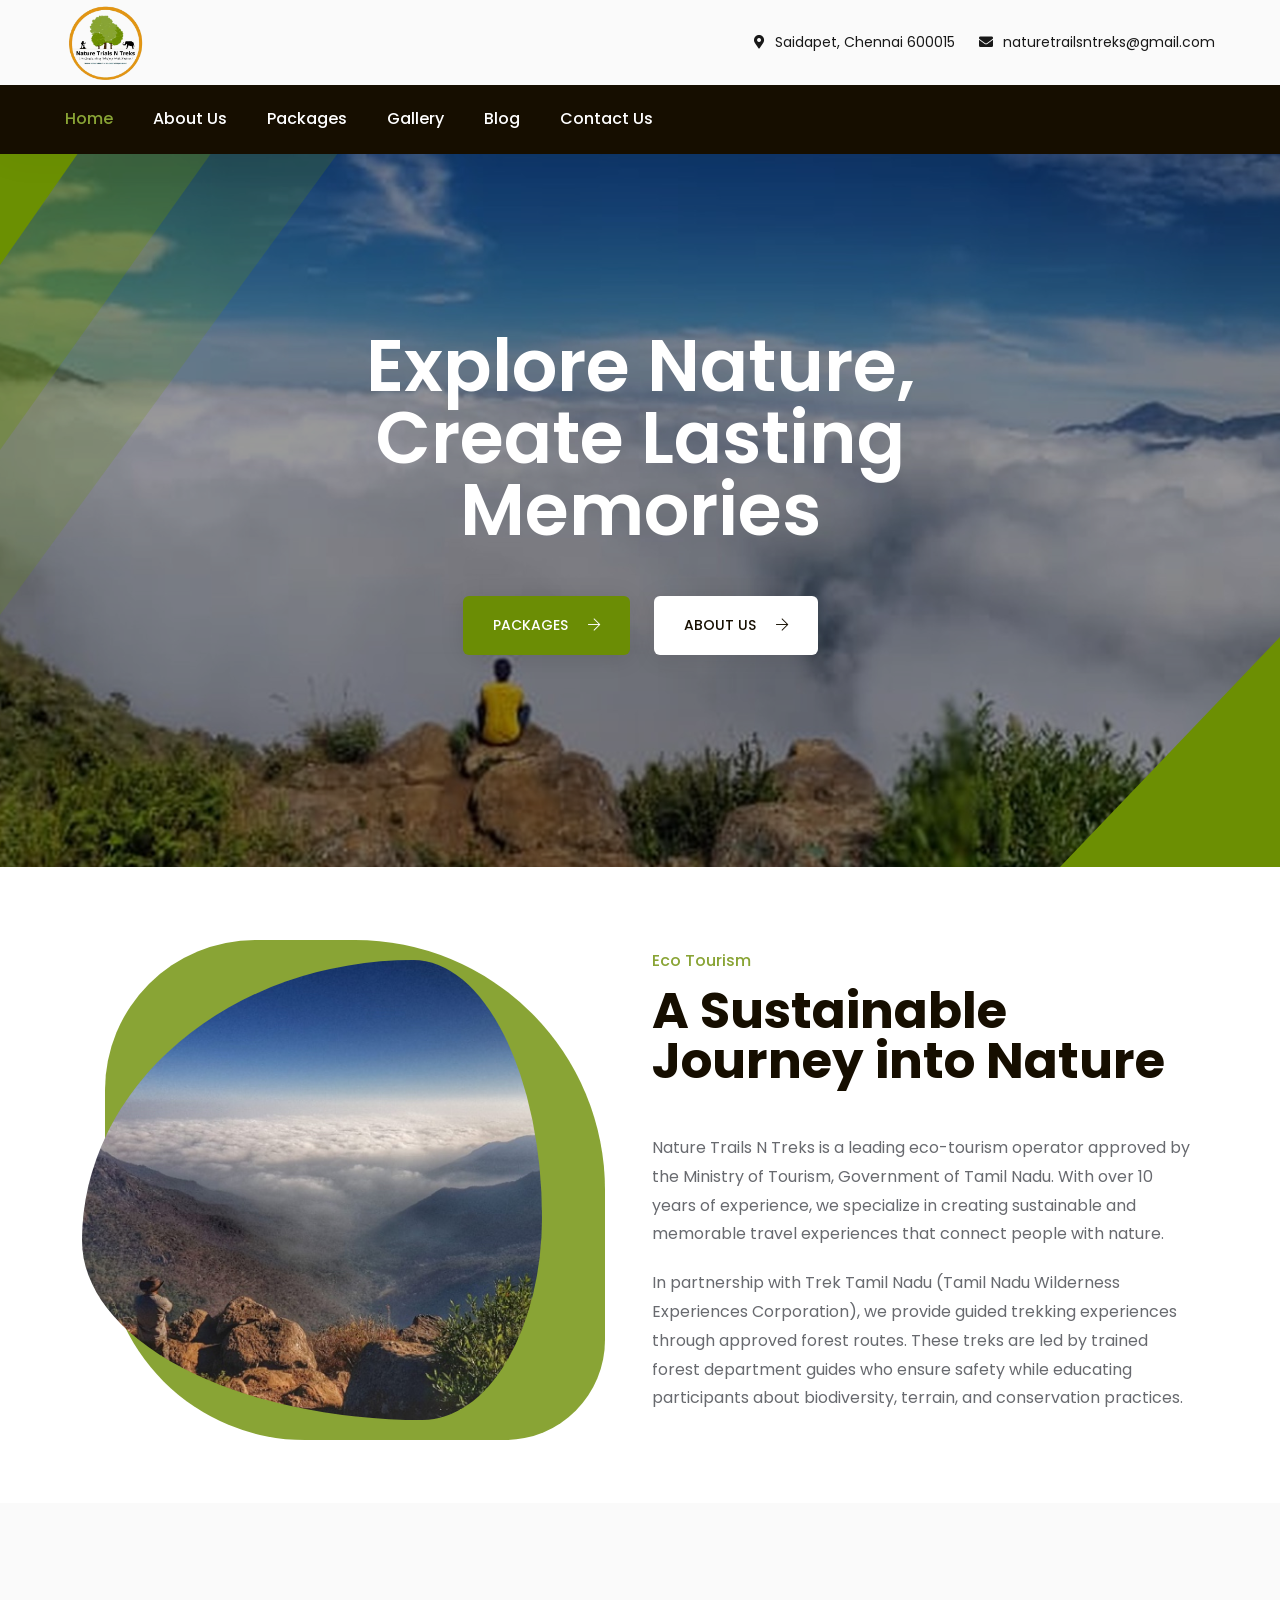
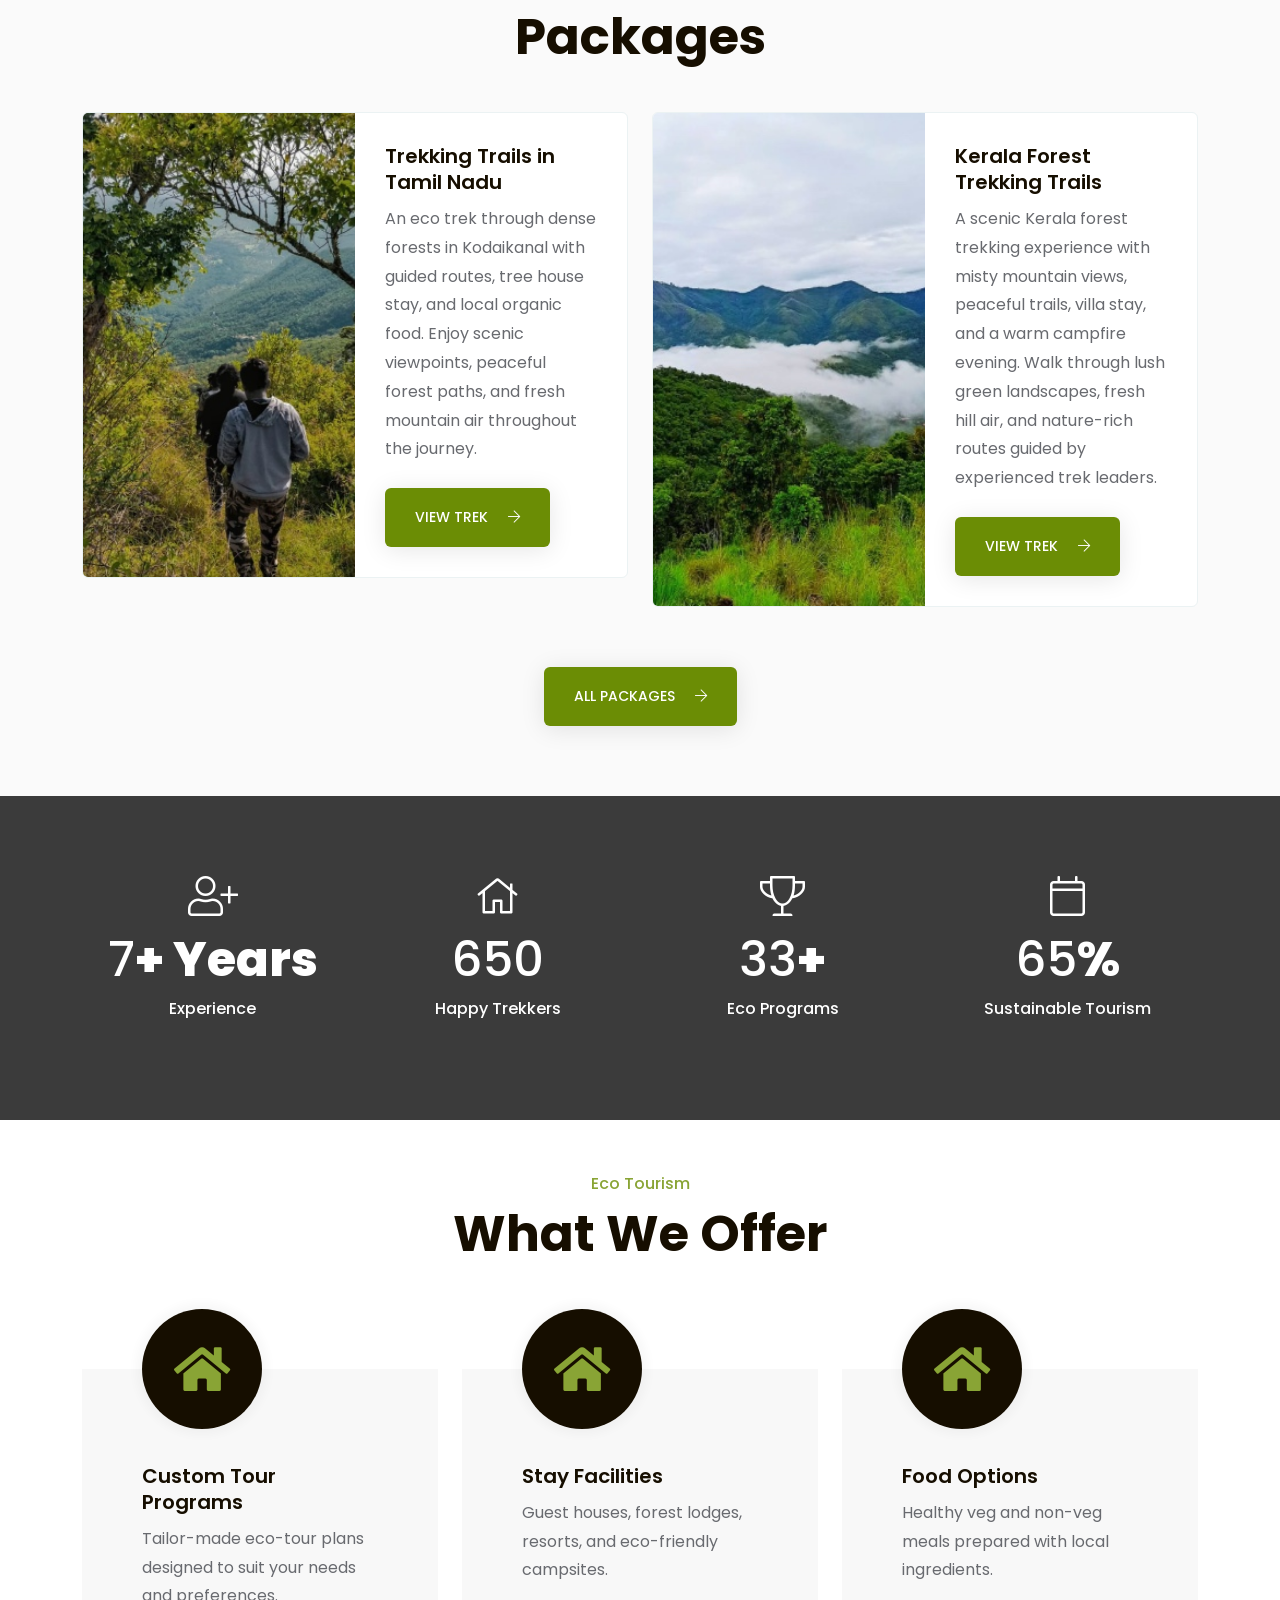
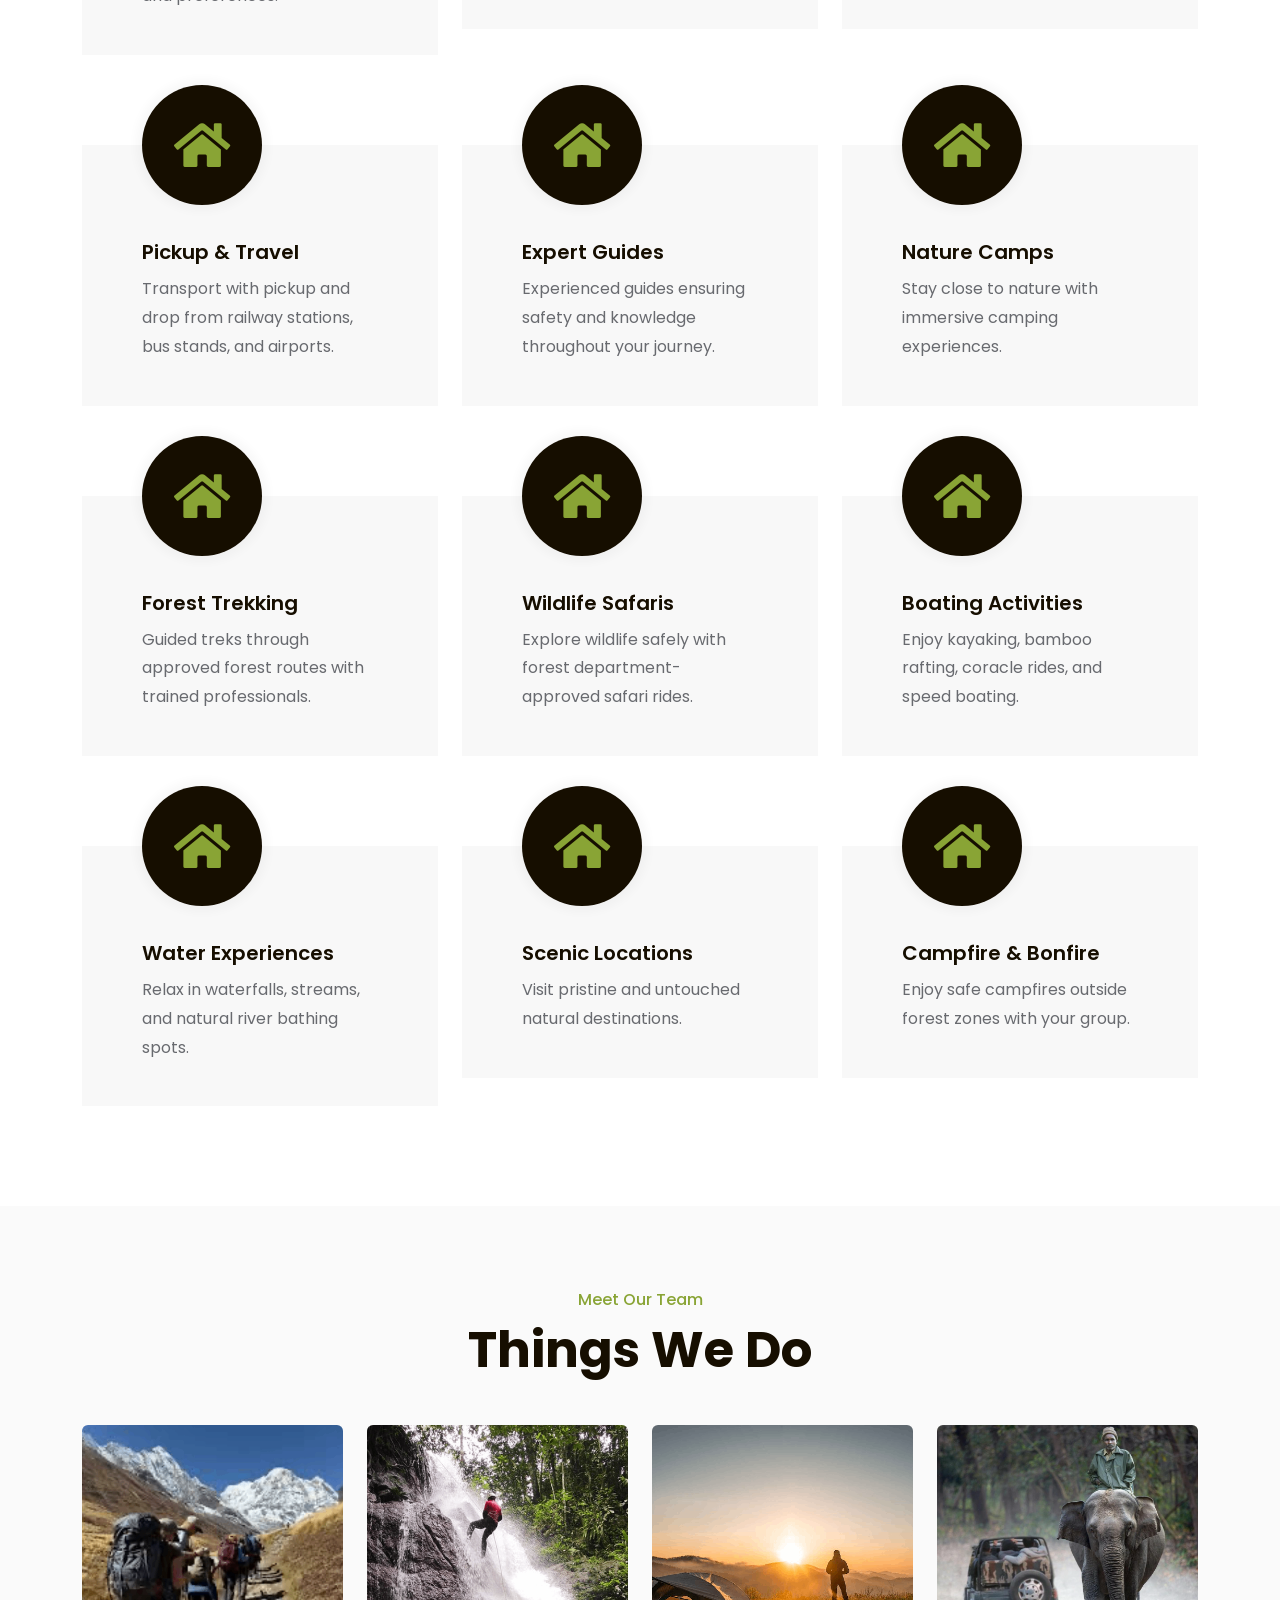
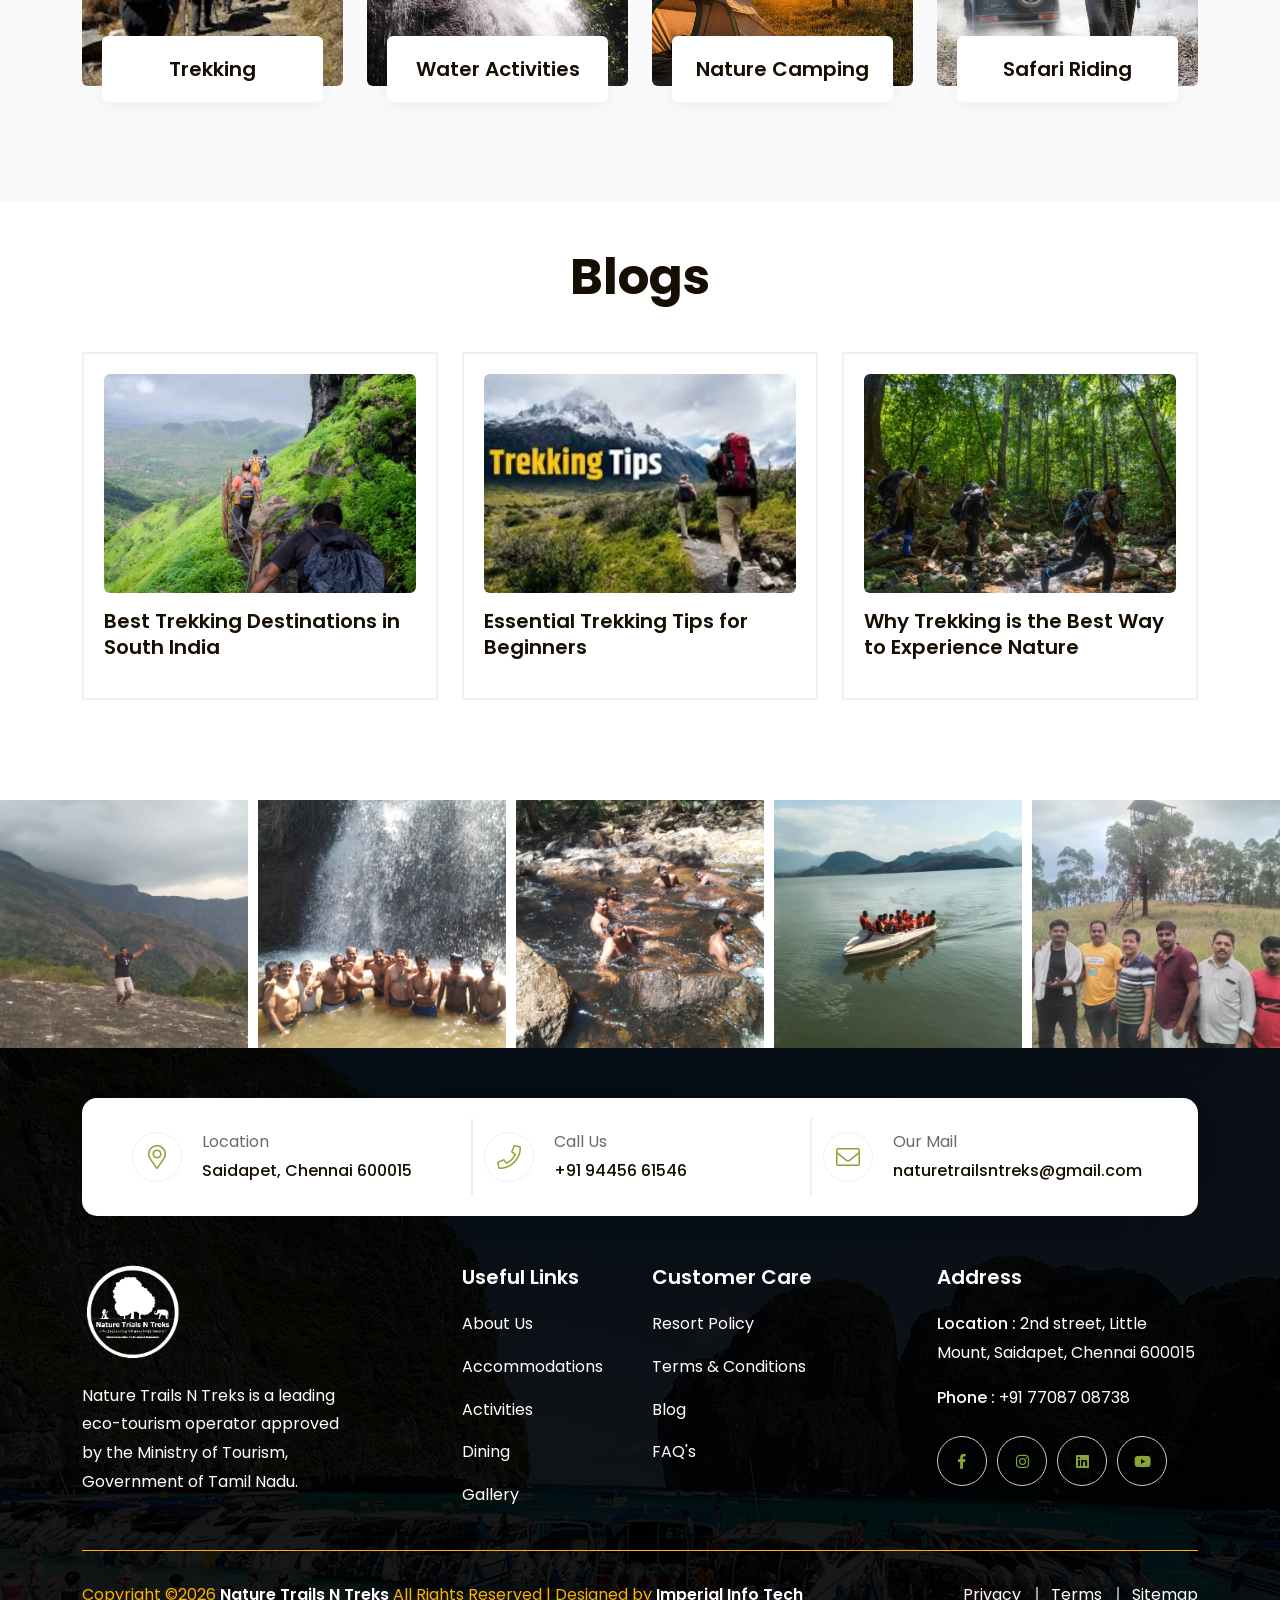
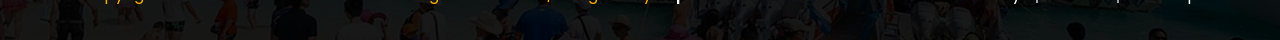
==== commit dc3fcae8: "ssss" ====
--- a/index.html
+++ b/index.html
@@ -1,31 +1,31 @@
 <!DOCTYPE HTML>
 <html lang="en">
 
-<head>
-  <meta charset="UTF-8">
-  <meta name="viewport" content="width=device-width, initial-scale=1">
-  <title>Nature Trails N Treks | Eco Tourism & Trekking Adventures in Tamil Nadu</title>
-  <meta name="title" content="Nature Trails N Treks | Eco Tourism & Trekking Adventures in Tamil Nadu">
-  <meta name="description" content="Nature Trails N Treks offers eco-tourism experiences, trekking adventures, camping, wildlife safari, hill station tours, and nature getaways across Tamil Nadu and South India.">
-  <meta name="keywords" content="Nature Trails N Treks, trekking in Tamil Nadu, eco tourism, camping, safari riding, trekking packages, hill trekking, adventure tourism, nature tours, wildlife safari, South India trekking">
-  <meta name="author" content="Nature Trails N Treks">
-  <meta name="robots" content="index, follow">
-  <meta name="theme-color" content="#160e00">
-  <link rel="canonical" href="https://naturetrailsntreks.com/">
-
-  <meta property="og:type" content="website">
-  <meta property="og:url" content="https://naturetrailsntreks.com/">
-  <meta property="og:title" content="Nature Trails N Treks | Eco Tourism & Trekking Adventures">
-  <meta property="og:description" content="Explore trekking trails, eco-tourism packages, camping, wildlife safari, and adventure experiences with Nature Trails N Treks.">
-  <meta property="og:image" content="https://naturetrailsntreks.com/assets/img/banner.jpg">
-  <meta property="og:site_name" content="Nature Trails N Treks">
-  <meta property="og:locale" content="en_IN">
-
-  <meta name="twitter:card" content="summary_large_image">
-  <meta name="twitter:url" content="https://naturetrailsntreks.com/">
-  <meta name="twitter:title" content="Nature Trails N Treks | Eco Tourism & Trekking Adventures">
-  <meta name="twitter:description" content="Discover trekking, camping, eco-tourism, and adventure travel experiences in Tamil Nadu and South India.">
-  <meta name="twitter:image" content="https://naturetrailsntreks.com/assets/img/banner.jpg">
+<head>
+  <meta charset="UTF-8">
+  <meta name="viewport" content="width=device-width, initial-scale=1">
+  <title>Nature Trails N Treks | Eco Tourism & Trekking Adventures in Tamil Nadu</title>
+  <meta name="title" content="Nature Trails N Treks | Eco Tourism & Trekking Adventures in Tamil Nadu">
+  <meta name="description" content="Nature Trails N Treks offers eco-tourism experiences, trekking adventures, camping, wildlife safari, hill station tours, and nature getaways across Tamil Nadu and South India.">
+  <meta name="keywords" content="Nature Trails N Treks, trekking in Tamil Nadu, eco tourism, camping, safari riding, trekking packages, hill trekking, adventure tourism, nature tours, wildlife safari, South India trekking">
+  <meta name="author" content="Nature Trails N Treks">
+  <meta name="robots" content="index, follow">
+  <meta name="theme-color" content="#160e00">
+  <link rel="canonical" href="https://naturetrailsntreks.com/">
+
+  <meta property="og:type" content="website">
+  <meta property="og:url" content="https://naturetrailsntreks.com/">
+  <meta property="og:title" content="Nature Trails N Treks | Eco Tourism & Trekking Adventures">
+  <meta property="og:description" content="Explore trekking trails, eco-tourism packages, camping, wildlife safari, and adventure experiences with Nature Trails N Treks.">
+  <meta property="og:image" content="https://naturetrailsntreks.com/assets/img/banner.jpg">
+  <meta property="og:site_name" content="Nature Trails N Treks">
+  <meta property="og:locale" content="en_IN">
+
+  <meta name="twitter:card" content="summary_large_image">
+  <meta name="twitter:url" content="https://naturetrailsntreks.com/">
+  <meta name="twitter:title" content="Nature Trails N Treks | Eco Tourism & Trekking Adventures">
+  <meta name="twitter:description" content="Discover trekking, camping, eco-tourism, and adventure travel experiences in Tamil Nadu and South India.">
+  <meta name="twitter:image" content="https://naturetrailsntreks.com/assets/img/banner.jpg">
   <link href="assets/css/plugins/bootstrap.min.css" rel="stylesheet">
   <link href="assets/css/plugins/slick.css" rel="stylesheet">
   <link href="assets/css/plugins/ion.rangeSlider.min.css" rel="stylesheet">
@@ -180,6 +180,16 @@
               
             </li>
           </ul>
+
+          <div class="sigma_header-controls style-2">
+            <ul class="sigma_header-controls-inner">
+              <li class="aside-toggle aside-trigger">
+                <span></span>
+                <span></span>
+                <span></span>
+              </li>
+            </ul>
+          </div>
         </div>
       </div>
     </div>
@@ -207,13 +217,13 @@
               <div class="col-lg-8">
                 <h1 class="title text-white">
 
-                  Make Unforgettable Memories
+                  Explore Nature, Create Lasting Memories
 
                 </h1>
                 <div class="banner-links d-flex align-items-center justify-content-center">
                   <a href="accommodations.html" class="sigma_btn">
 
-                    Accommodations
+                    Packages
 
                     <i class="fal fa-arrow-right ms-3 d-none d-sm-inline-block"></i>
 
@@ -244,13 +254,13 @@
               <div class="col-lg-8">
                 <h1 class="title text-white">
 
-                  Make Unforgettable Memories
+                  Discover Trails, Camps, and Wild Escapes
 
                 </h1>
                 <div class="banner-links d-flex align-items-center justify-content-center">
                   <a href="accommodations.html" class="sigma_btn">
 
-                    Accommodations
+                    Packages
 
                     <i class="fal fa-arrow-right ms-3 d-none d-sm-inline-block"></i>
 
@@ -354,15 +364,9 @@
 </h5>
 
 <p>
-  A 3-day eco trek through dense forests with guided routes.
-  Includes tree house stay and local organic food.
+  An eco trek through dense forests in Kodaikanal with guided routes, tree house stay, and local organic food.
+  Enjoy scenic viewpoints, peaceful forest paths, and fresh mountain air throughout the journey.
 </p>
-
-<div class="sigma_team-categories">
-  <a href="#0" class="sigma_team-category">📍 Kodaikanal</a>
-  <a href="#0" class="sigma_team-category">🏡 Tree House</a>
-  <a href="#0" class="sigma_team-category">🍲 Organic Food</a>
-</div>
 
 <div class="d-flex align-items-center mt-4">
   <a href="accommodations-detail.html" class="sigma_btn">
@@ -390,15 +394,9 @@
 </h5>
 
 <p>
-  Scenic mountain trek with misty views.
-  Includes villa stay and campfire experience.
+  A scenic Kerala forest trekking experience with misty mountain views, peaceful trails, villa stay, and a warm campfire evening.
+  Walk through lush green landscapes, fresh hill air, and nature-rich routes guided by experienced trek leaders.
 </p>
-
-<div class="sigma_team-categories">
-  <a href="#0">📍 Ooty</a>
-  <a href="#0">🏡 Villa Stay</a>
-  <a href="#0">🔥 Campfire</a>
-</div>
                   <div class="d-flex align-items-center mt-4">
   <a href="accommodations-detail.html" class="sigma_btn">
     View Trek <i class="fal fa-arrow-right ms-3"></i>
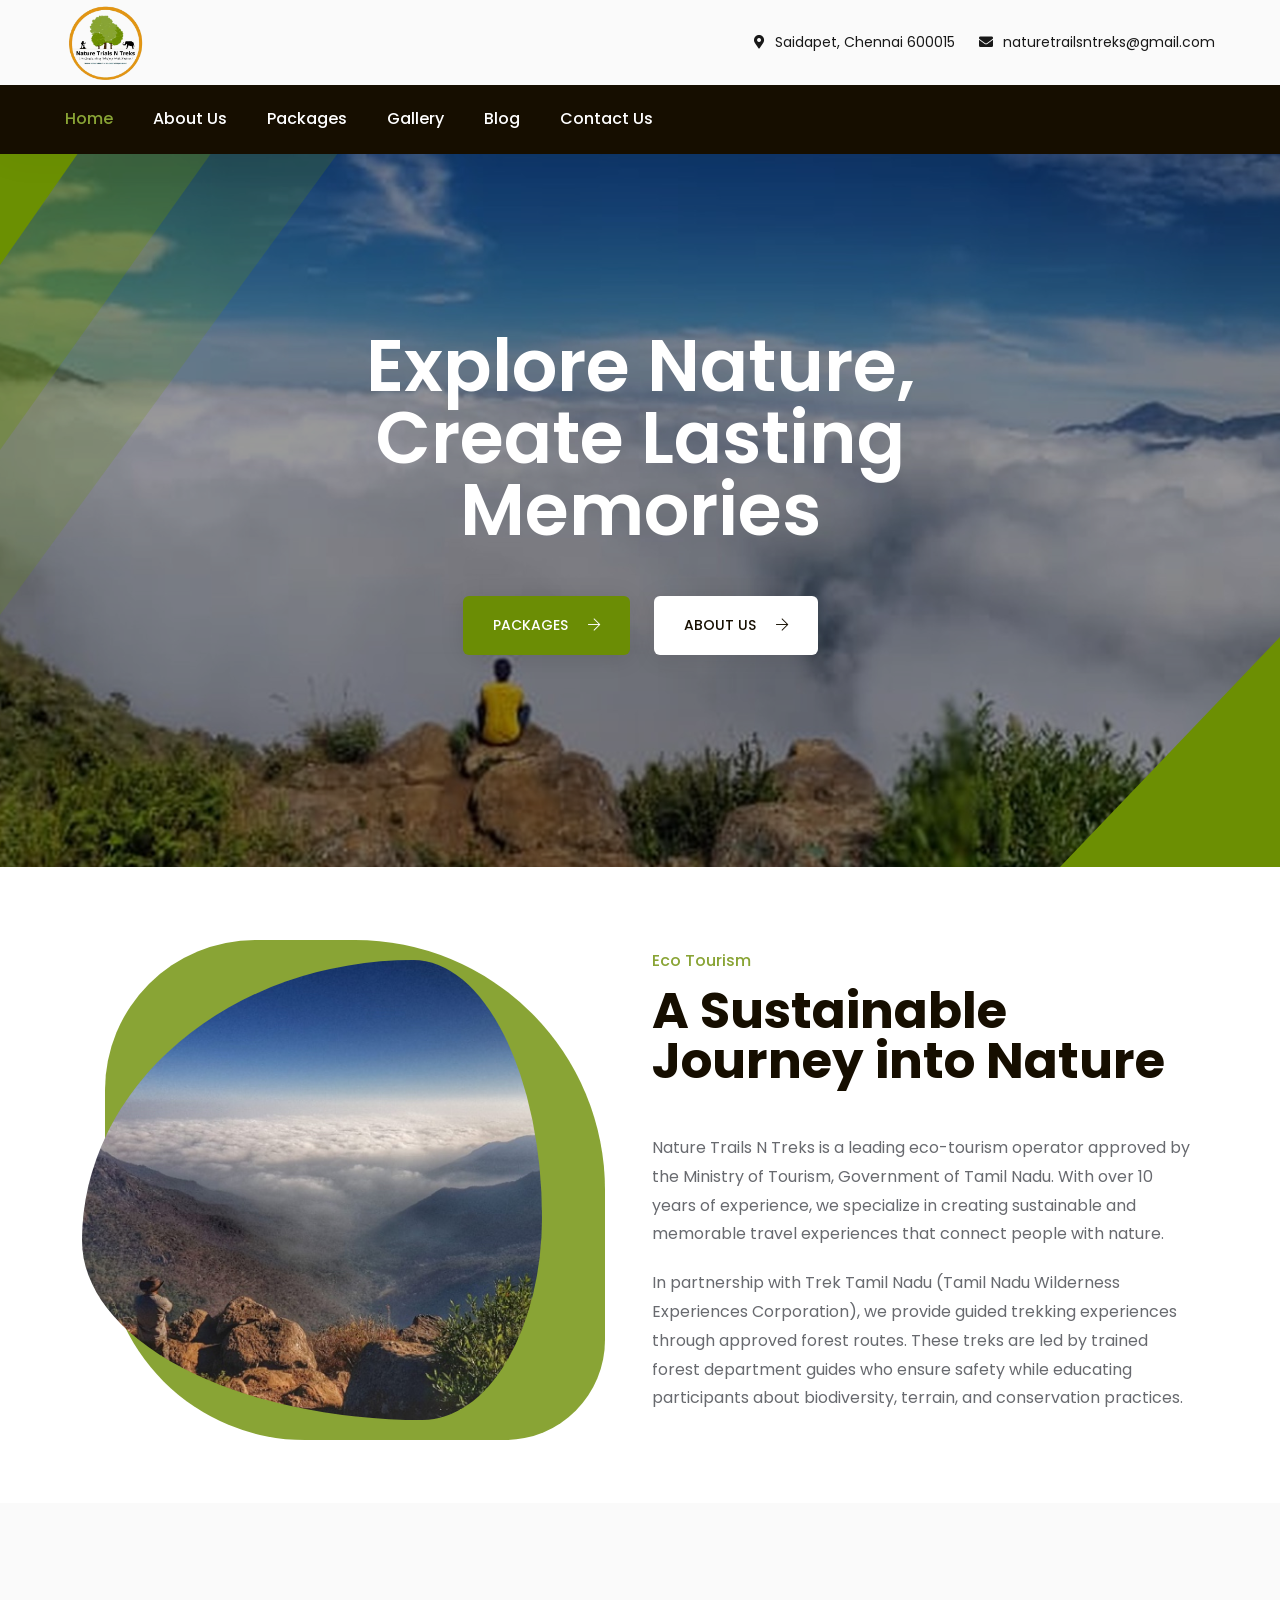
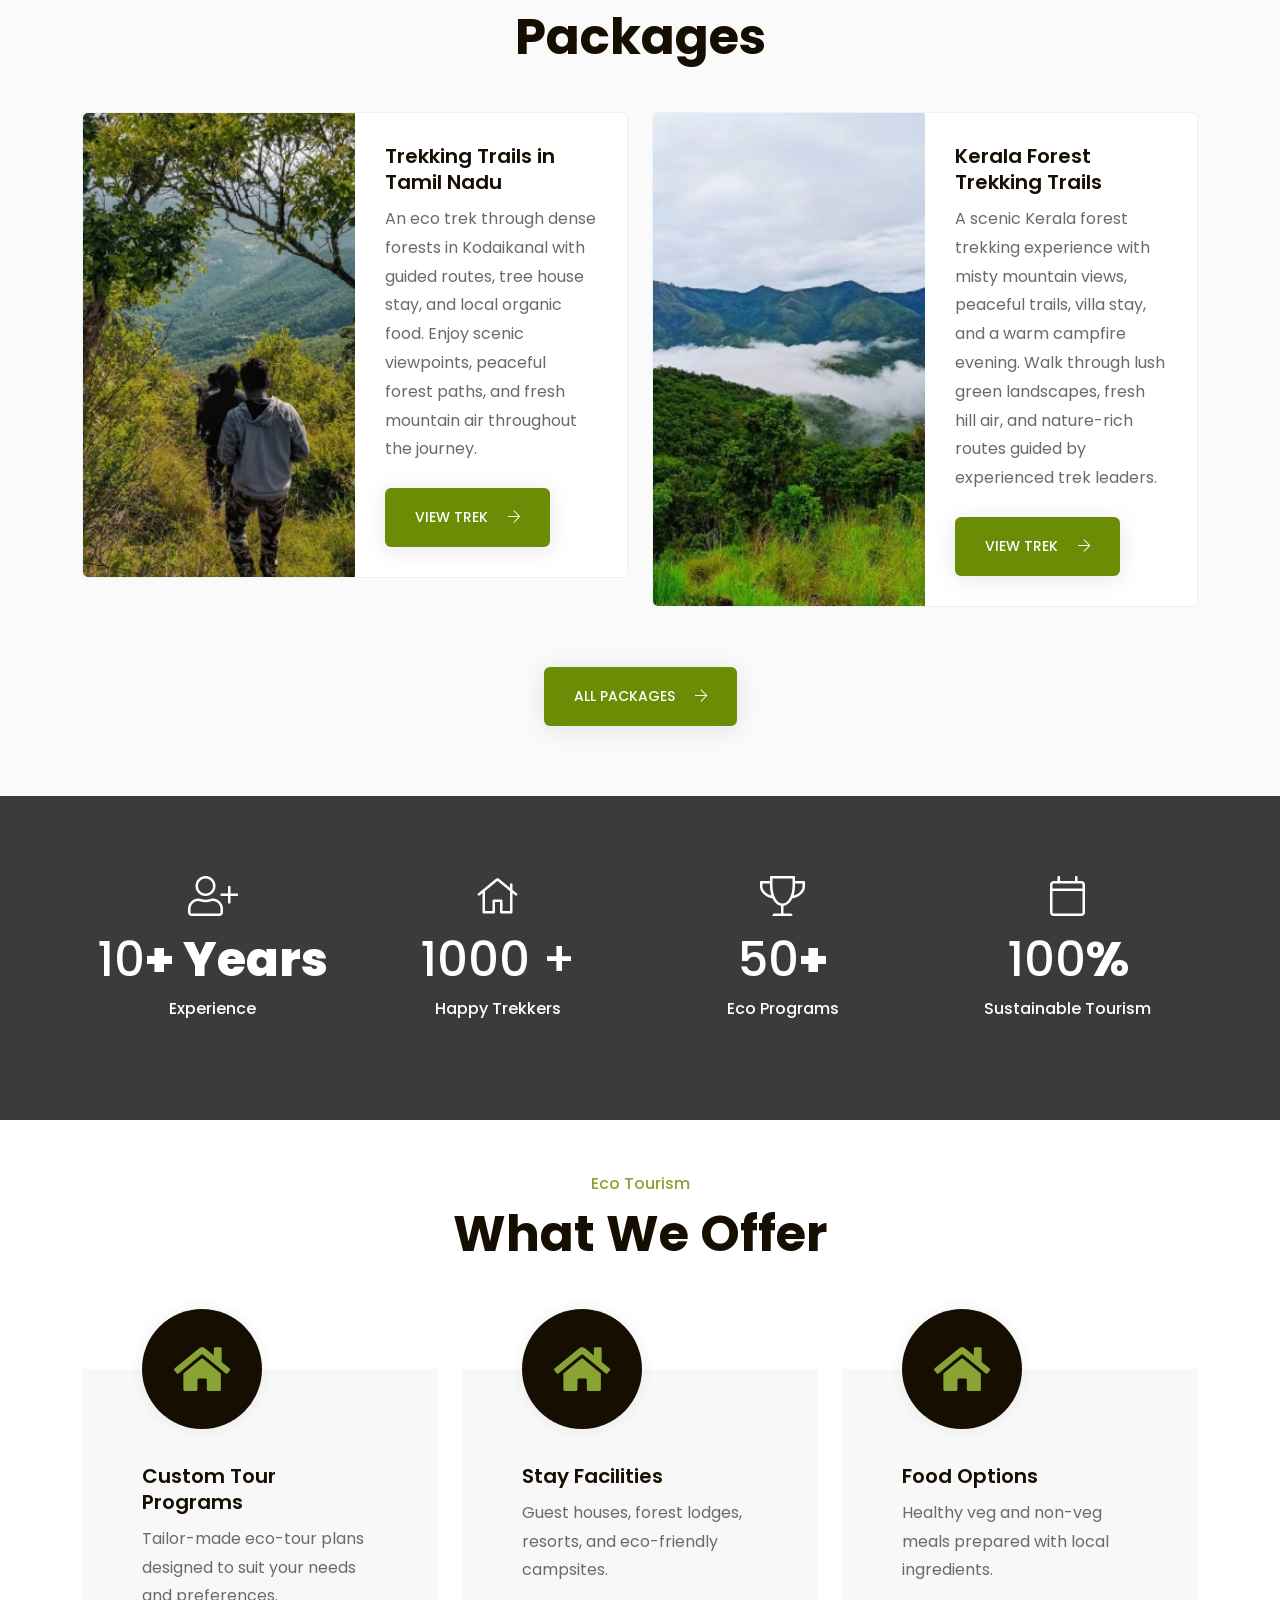
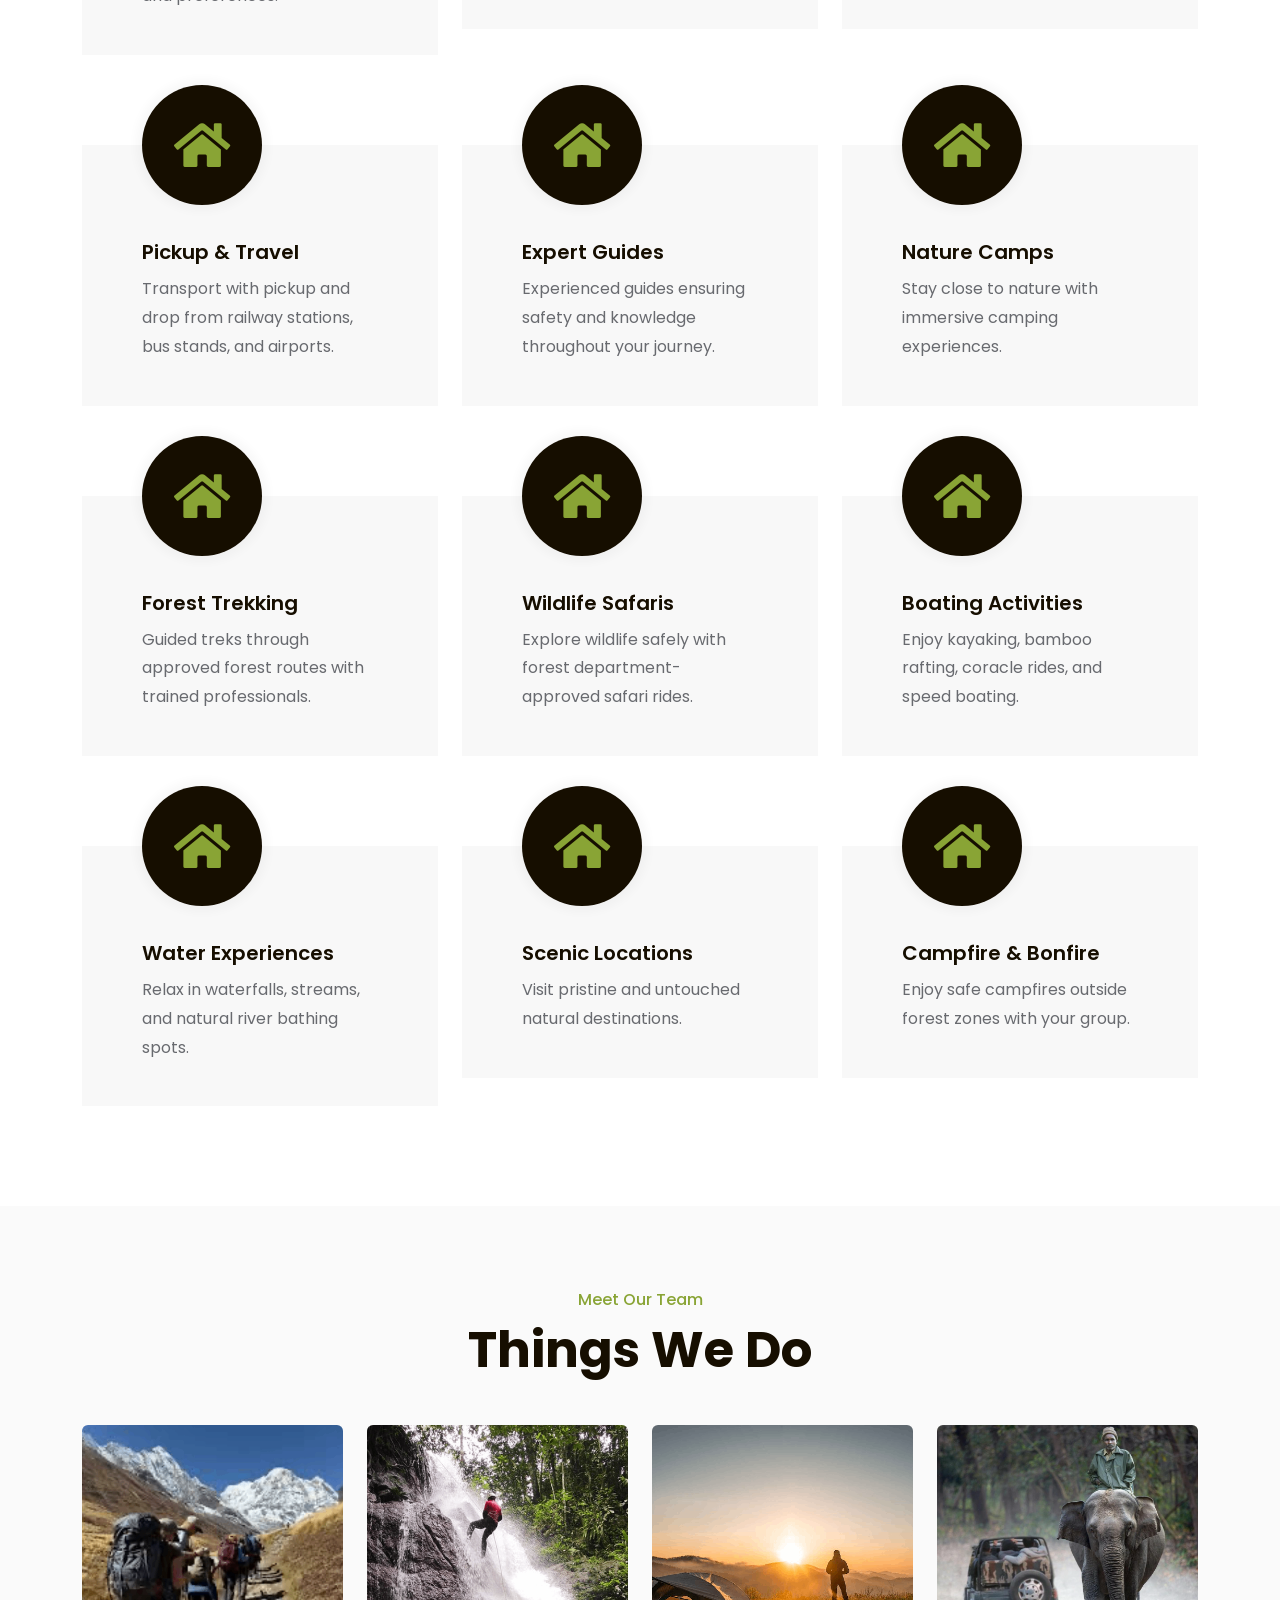
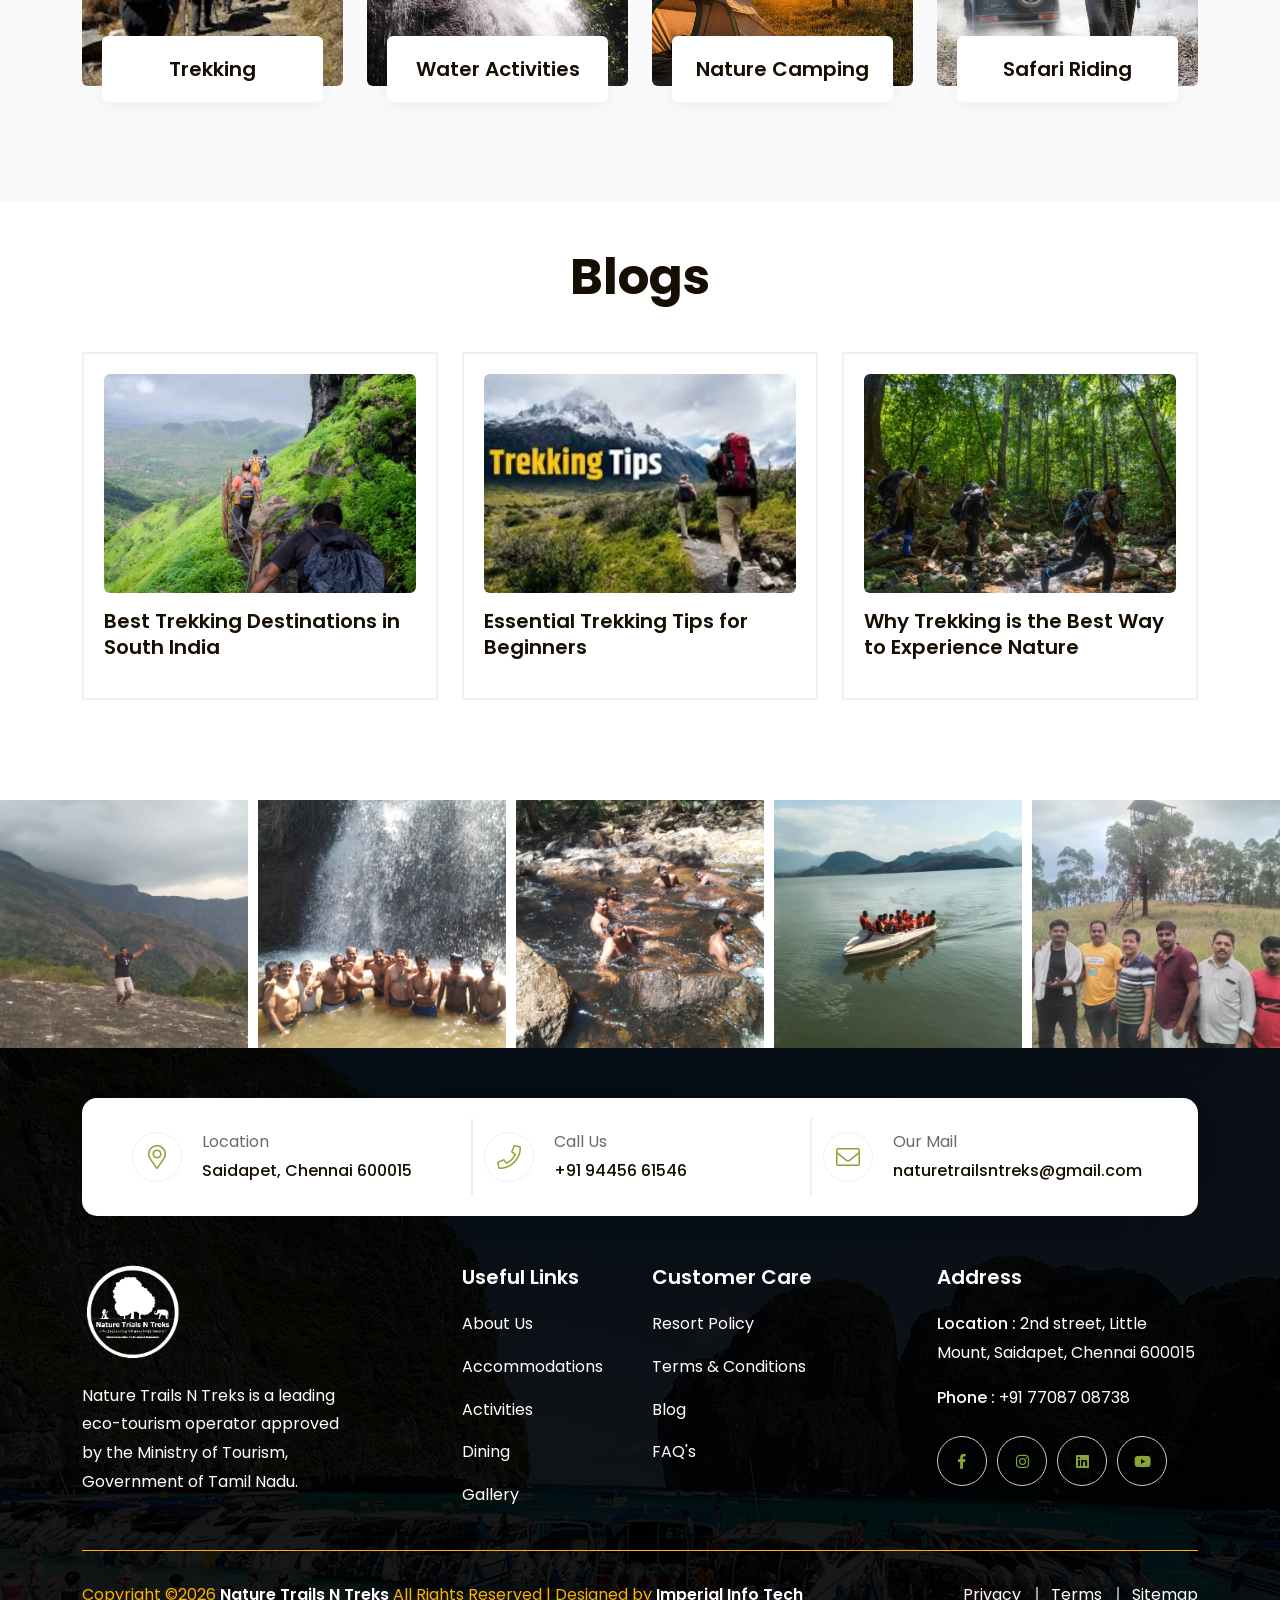
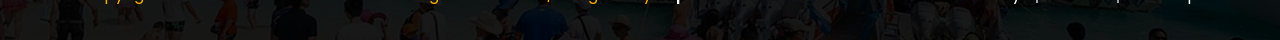
==== commit 7d7789c9: "sgsgs" ====
--- a/index.html
+++ b/index.html
@@ -45,10 +45,13 @@
   
   <div class="sigma_aside-overlay aside-trigger-right">
   </div>
-  <aside class="sigma_aside">
+ <aside class="sigma_aside">
     
-   
-    
+    <div class="sigma_logo-wrapper">
+      <a class="sigma_logo" href="index.html">
+        <img src="assets/img/logo.png" width="100px" alt="logo">
+      </a>
+    </div>
     <ul class="navbar-nav">
             <li class="menu-item">
               <a href="index.html">Home</a>
@@ -60,15 +63,7 @@
               
             </li>
             <li class="menu-item ">
-              <a href="accommodations.html">Accommodations</a>
-              
-            </li>
-            <li class="menu-item">
-              <a href="activities.html">Activities</a>
-              
-            </li>
-            <li class="menu-item">
-              <a href="dining.html">Dining</a>
+              <a href="packages.html">Packages</a>
               
             </li>
             <li class="menu-item">
@@ -86,19 +81,6 @@
     </ul>
 
     <ul class="sigma_header-controls-inner d-flex ptt">
-              <li class="contact-btn pll">
-                <a href="login.html" class="sigma_btn btn-sm">
-                  LOG IN
-                  <i class="fa fa-sign-in"></i>
-                </a>
-              </li>
-
-              <li class="contact-btn pll">
-                <a href="register.html" class="sigma_btn btn-sm">
-                  SIGN UP
-                  <i class="fa fa-user-plus"></i>
-                </a>
-              </li>
               <li class="aside-toggle aside-trigger">
                 <span></span>
                 <span></span>
@@ -149,7 +131,7 @@
         <div class="navbar">
           <div class="sigma_logo-wrapper dn" style="padding: 5px;">
             <a class="sigma_logo" href="index.html">
-              <img src="/logont-light.png" alt="logo" width="60px">
+              <img src="assets/img/logo-light.png" alt="logo" width="60px">
             </a>
           </div>
           <ul class="navbar-nav">
@@ -926,7 +908,7 @@
           <div class="col-lg-4">
             <div class="sigma_footer-widget">
               <div class="sigma_footer-logo mb-4">
-                <img src="/logont-light.png" width="100px" alt="logo">
+                <img src="assets/img/logo-light.png" width="100px" alt="logo">
               </div>
               <div class="row">
                 <div class="col-sm-9">
